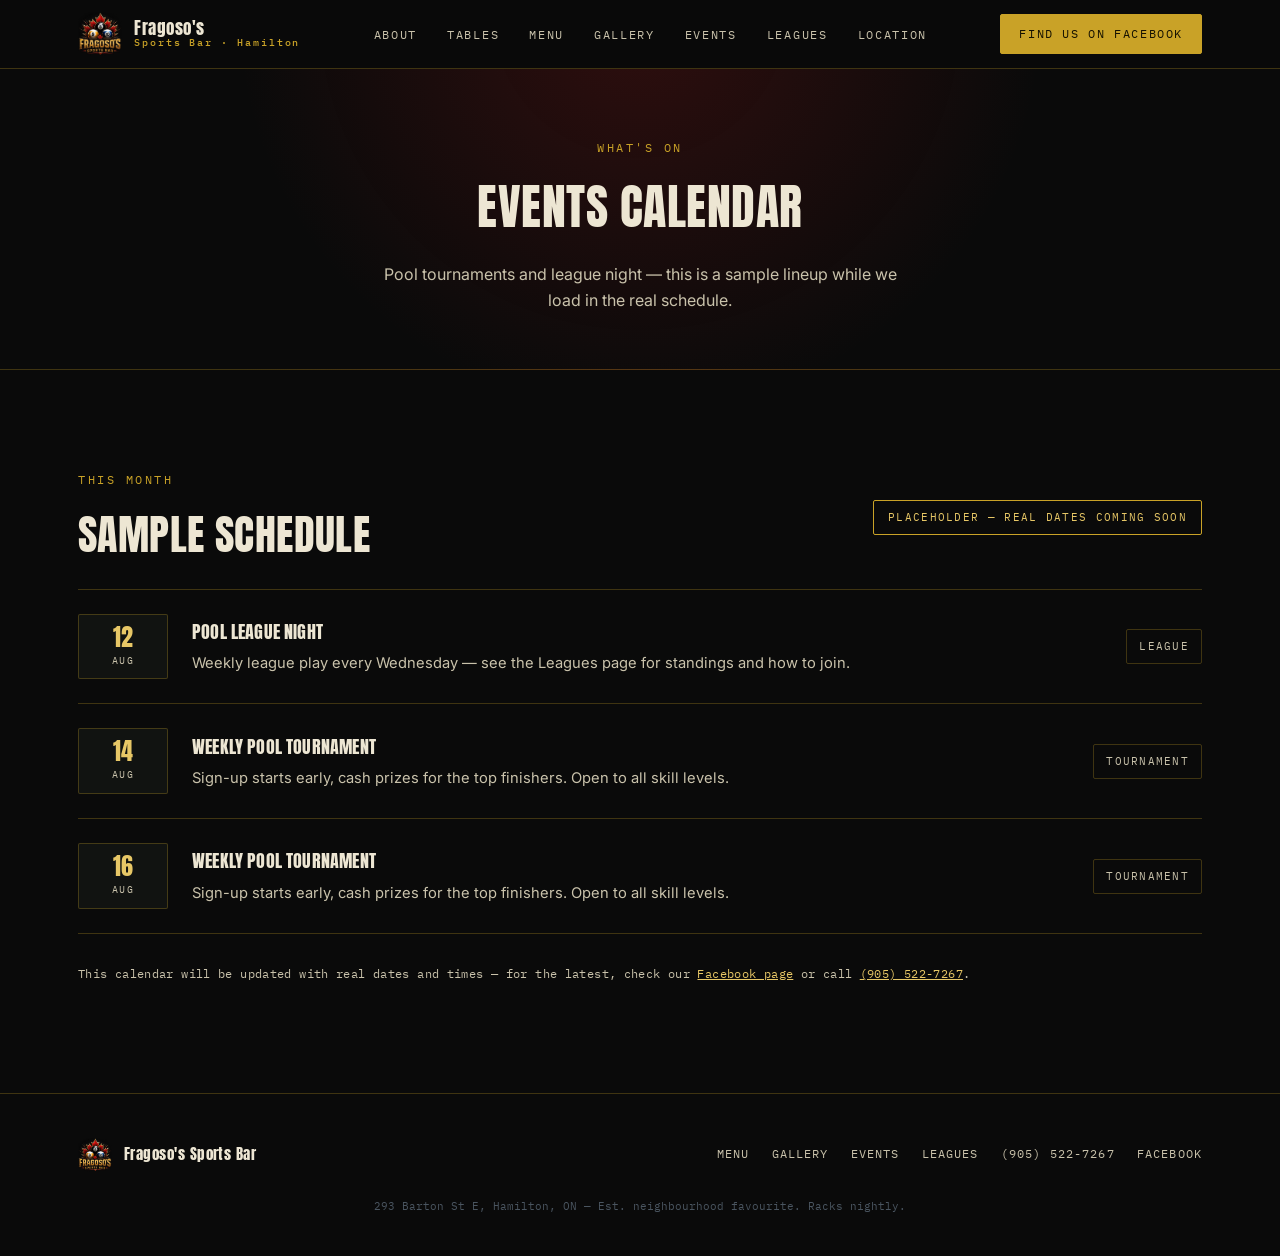
==== events.html @ a8e1513a "Add files via upload" ====
<!DOCTYPE html>
<html lang="en">
<head>
<meta charset="UTF-8">
<meta name="viewport" content="width=device-width, initial-scale=1.0">
<title>Events — Fragoso's Sports Bar</title>
<meta name="description" content="Pool tournaments, karaoke nights and game day at Fragoso's Sports Bar, Hamilton.">
<link rel="preconnect" href="https://fonts.googleapis.com">
<link rel="preconnect" href="https://fonts.gstatic.com" crossorigin>
<link href="https://fonts.googleapis.com/css2?family=Anton&family=IBM+Plex+Mono:wght@400;500;600&family=Inter:wght@400;500;600;700&display=swap" rel="stylesheet">
<link rel="stylesheet" href="styles.css">
</head>
<body>

<header>
  <nav class="nav" id="siteNav">
    <a href="index.html" class="nav-brand">
      <img src="assets/logo.png?v=2" alt="Fragoso's Sports Bar logo">
      <span class="word">Fragoso's<small>Sports Bar · Hamilton</small></span>
    </a>
    <ul class="nav-links">
      <li><a href="index.html#about">About</a></li>
      <li><a href="index.html#tables">Tables</a></li>
      <li><a href="menu.html">Menu</a></li>
      <li><a href="gallery.html">Gallery</a></li>
      <li><a href="events.html">Events</a></li>
      <li><a href="leagues.html">Leagues</a></li>
      <li><a href="index.html#location">Location</a></li>
    </ul>
    <a class="nav-cta" href="https://www.facebook.com/p/Fragosos-Sports-Bar-100063542917838/" target="_blank" rel="noopener">Find us on Facebook</a>
    <button class="nav-toggle" id="navToggle" aria-label="Toggle menu" aria-expanded="false">☰</button>
  </nav>
</header>

<main>

  <section class="page-hero">
    <span class="eyebrow">What's On</span>
    <h1>Events Calendar</h1>
    <p>Pool tournaments and league night — this is a sample lineup while we load in the real schedule.</p>
  </section>

  <section class="on-black">
    <div class="wrap">
      <div class="events-toolbar">
        <div class="section-head" style="margin-bottom:0;">
          <span class="eyebrow">This Month</span>
          <h2>Sample Schedule</h2>
        </div>
        <span class="badge-note">Placeholder — real dates coming soon</span>
      </div>

      <div class="rack-list" style="margin-top:20px;">
        <div class="event-row">
          <div class="event-date"><span class="d">12</span><span class="m">Aug</span></div>
          <div>
            <h3>Pool League Night</h3>
            <p>Weekly league play every Wednesday — see the Leagues page for standings and how to join.</p>
          </div>
          <span class="tag">League</span>
        </div>
        <div class="event-row">
          <div class="event-date"><span class="d">14</span><span class="m">Aug</span></div>
          <div>
            <h3>Weekly Pool Tournament</h3>
            <p>Sign-up starts early, cash prizes for the top finishers. Open to all skill levels.</p>
          </div>
          <span class="tag">Tournament</span>
        </div>
        <div class="event-row">
          <div class="event-date"><span class="d">16</span><span class="m">Aug</span></div>
          <div>
            <h3>Weekly Pool Tournament</h3>
            <p>Sign-up starts early, cash prizes for the top finishers. Open to all skill levels.</p>
          </div>
          <span class="tag">Tournament</span>
        </div>
      </div>

      <p class="menu-note" style="margin-top:30px;">This calendar will be updated with real dates and times — for the latest, check our <a href="https://www.facebook.com/p/Fragosos-Sports-Bar-100063542917838/" target="_blank" rel="noopener">Facebook page</a> or call <a href="tel:19055227267" style="color:var(--gold-bright);">(905) 522-7267</a>.</p>
    </div>
  </section>

</main>

<footer>
  <div class="wrap">
    <div class="footer-row">
      <div class="footer-brand">
        <img src="assets/logo.png?v=2" alt="Fragoso's Sports Bar logo">
        <span>Fragoso's Sports Bar</span>
      </div>
      <ul class="footer-links">
        <li><a href="menu.html">Menu</a></li>
        <li><a href="gallery.html">Gallery</a></li>
        <li><a href="events.html">Events</a></li>
        <li><a href="leagues.html">Leagues</a></li>
        <li><a href="tel:19055227267">(905) 522-7267</a></li>
        <li><a href="https://www.facebook.com/p/Fragosos-Sports-Bar-100063542917838/" target="_blank" rel="noopener">Facebook</a></li>
      </ul>
    </div>
    <p class="fine-print">293 Barton St E, Hamilton, ON — Est. neighbourhood favourite. Racks nightly.</p>
  </div>
</footer>

<script>
  const navToggle = document.getElementById('navToggle');
  const nav = document.getElementById('siteNav');
  navToggle.addEventListener('click', () => {
    const isOpen = nav.classList.toggle('open');
    navToggle.setAttribute('aria-expanded', isOpen);
  });
  document.querySelectorAll('.nav-links a').forEach(link => {
    link.addEventListener('click', () => {
      nav.classList.remove('open');
      navToggle.setAttribute('aria-expanded', false);
    });
  });
</script>

</body>
</html>
---- styles.css ----
/* Fragoso's Sports Bar — styles.css — v9 */
  :root{
    --black:#0a0a0a;
    --black-2:#111311;
    --felt:#0d3a2c;
    --felt-2:#0a2e22;
    --gold:#c9a227;
    --gold-bright:#e7c766;
    --maple:#a61c1c;
    --maple-2:#7d1414;
    --cream:#ede6d3;
    --cream-dim:#c9c2ab;
    --steel:#4a5560;
    --line: rgba(201,162,39,0.28);
    --radius: 2px;
  }
  *{box-sizing:border-box;}
  html{scroll-behavior:smooth;}
  body{
    margin:0;
    background:var(--black);
    color:var(--cream);
    font-family:'Inter',sans-serif;
    line-height:1.6;
    -webkit-font-smoothing:antialiased;
  }
  h1,h2,h3{
    font-family:'Anton',sans-serif;
    font-weight:400;
    letter-spacing:0.01em;
    margin:0;
    text-transform:uppercase;
  }
  .eyebrow{
    font-family:'IBM Plex Mono',monospace;
    text-transform:uppercase;
    letter-spacing:0.22em;
    font-size:0.72rem;
    color:var(--gold);
  }
  a{color:inherit;}
  img{max-width:100%;display:block;}
  .wrap{max-width:1180px;margin:0 auto;padding:0 28px;}
  @media (prefers-reduced-motion: reduce){
    *{animation-duration:0.001ms !important; animation-iteration-count:1 !important; transition-duration:0.001ms !important; scroll-behavior:auto !important;}
  }

  /* ---------- Ball badge (real 8-ball colour set, glossy render) ---------- */
  .ball{
    --c: var(--gold);
    width:46px;height:46px;border-radius:50%;
    display:flex;align-items:center;justify-content:center;
    font-family:'IBM Plex Mono',monospace;font-weight:600;font-size:1rem;
    color:#111;
    background:
      radial-gradient(circle at 30% 24%, rgba(255,255,255,0.95) 0%, rgba(255,255,255,0.55) 6%, rgba(255,255,255,0) 26%),
      radial-gradient(circle at 68% 76%, rgba(0,0,0,0.55), transparent 55%),
      radial-gradient(circle at 50% 50%, var(--c) 60%, color-mix(in srgb, var(--c) 70%, black) 100%);
    box-shadow:
      inset 0 -10px 16px rgba(0,0,0,0.45),
      inset 0 6px 10px rgba(255,255,255,0.12),
      0 6px 4px -2px rgba(0,0,0,0.45),
      0 14px 22px -8px rgba(0,0,0,0.6);
    flex-shrink:0;
    position:relative;
  }
  .ball::before{
    content:'';
    position:absolute; inset:0; border-radius:50%;
    background: radial-gradient(circle at 26% 20%, rgba(255,255,255,0.9), transparent 10%);
    filter: blur(0.4px);
  }
  .ball::after{
    content:'';
    position:absolute; width:19px;height:19px;border-radius:50%;
    background:radial-gradient(circle at 35% 30%, #ffffff, #f2ead2 55%, #d9d0b4 100%);
    top:50%; left:50%; transform:translate(-50%,-50%);
    box-shadow: inset 0 1px 2px rgba(0,0,0,0.3), 0 1px 1px rgba(255,255,255,0.4);
  }
  .ball span{position:relative; z-index:2; text-shadow:0 1px 0 rgba(255,255,255,0.15);}
  .ball.b1{--c:#e6b800;} .ball.b2{--c:#2266c2;} .ball.b3{--c:#c22a24;}
  .ball.b4{--c:#6a2f96;} .ball.b5{--c:#d96a1c;} .ball.b6{--c:#1f7a41;}
  .ball.b7{--c:#7a1f2b;}
  .ball.b8{--c:#161616; color:#f2ead2;}

  /* ---------- Ball on felt (used on gallery/events/leagues heroes) ---------- */
  .ball-lg{width:84px; height:84px; font-size:1.7rem;}
  .felt-strip{
    display:flex; gap:18px; align-items:center; justify-content:center;
    padding:22px; background:
      radial-gradient(circle at 50% -40%, rgba(0,0,0,0.35), transparent 60%),
      var(--felt-2);
    border-radius:var(--radius); border:1px solid var(--line);
  }

  /* ---------- Header ---------- */
  header{
    position:sticky; top:0; z-index:50;
    background:rgba(10,10,10,0.92);
    backdrop-filter:blur(6px);
    border-bottom:1px solid var(--line);
  }
  .nav{
    display:flex; align-items:center; justify-content:space-between;
    padding:12px 28px;
    max-width:1180px; margin:0 auto;
  }
  .nav-brand{display:flex; align-items:center; gap:12px; text-decoration:none;}
  .nav-brand img{height:44px; width:auto;}
  .nav-brand .word{
    font-family:'Anton',sans-serif; font-size:1.05rem; letter-spacing:0.03em; color:var(--cream);
    line-height:1.1;
  }
  .nav-brand .word small{
    display:block; font-family:'IBM Plex Mono',monospace; font-size:0.6rem; letter-spacing:0.2em; color:var(--gold); font-weight:500;
  }
  .nav-links{display:flex; gap:30px; list-style:none; margin:0; padding:0;}
  .nav-links a{
    font-family:'IBM Plex Mono',monospace; font-size:0.75rem; text-transform:uppercase; letter-spacing:0.14em;
    text-decoration:none; color:var(--cream-dim); border-bottom:1px solid transparent; padding-bottom:4px;
    transition:color 0.2s, border-color 0.2s;
  }
  .nav-links a:hover, .nav-links a:focus-visible{color:var(--gold-bright); border-color:var(--gold);}
  .nav-cta{
    font-family:'IBM Plex Mono',monospace; font-size:0.72rem; text-transform:uppercase; letter-spacing:0.14em;
    background:var(--gold); color:#161200; padding:10px 18px; text-decoration:none; border-radius:var(--radius);
    border:1px solid var(--gold); transition:background 0.2s, color 0.2s;
    white-space:nowrap;
  }
  .nav-cta:hover, .nav-cta:focus-visible{background:transparent; color:var(--gold-bright);}
  .nav-toggle{display:none; background:none; border:1px solid var(--line); color:var(--cream); width:42px; height:42px; border-radius:var(--radius); font-size:1.1rem; cursor:pointer;}

  /* ---------- Hero + About shared background photo ---------- */
  .hero-about-wrap{
    position:relative;
    z-index:0;
    overflow:hidden;
  }
  .hero{
    position:relative;
    padding:96px 28px 110px;
    text-align:center;
    background:transparent;
  }
  #about{
    position:relative;
    background:transparent;
  }
  .hero-photo{
    position:absolute; inset:0; z-index:-1;
    overflow:hidden;
  }
  .hero-photo img{
    width:100%; height:100%;
    object-fit:cover;
    object-position:center 30%;
    filter:saturate(0.9) contrast(1.05);
    display:block;
  }
  .hero-photo::after{
    content:'';
    position:absolute; inset:0;
    background:
      linear-gradient(180deg, rgba(10,10,10,0.5) 0%, rgba(10,10,10,0.68) 30%, rgba(10,10,10,0.92) 62%, var(--black) 88%),
      radial-gradient(circle at 50% 8%, rgba(166,28,28,0.2), transparent 45%);
  }
  .hero-inner{position:relative; z-index:1; max-width:760px; margin:0 auto;}
  .hero-logo{width:min(300px, 62vw); margin:0 auto 18px;}
  .hero h1{
    font-size:clamp(2.1rem, 5.4vw, 3.6rem);
    color:var(--cream);
    line-height:1.05;
  }
  .hero h1 em{
    font-style:normal; color:var(--gold);
    text-shadow:0 0 22px rgba(201,162,39,0.35);
  }
  .hero p.lede{
    margin:20px auto 0; max-width:520px;
    color:var(--cream-dim); font-size:1.05rem;
  }
  .hero-ctas{display:flex; gap:16px; justify-content:center; margin-top:34px; flex-wrap:wrap;}
  .btn{
    font-family:'IBM Plex Mono',monospace; text-transform:uppercase; letter-spacing:0.12em; font-size:0.78rem;
    padding:15px 26px; text-decoration:none; border-radius:var(--radius); display:inline-flex; align-items:center; gap:10px;
    transition:transform 0.15s ease, background 0.2s, color 0.2s, border-color .2s;
    border:1px solid transparent;
  }
  .btn:hover{transform:translateY(-2px);}
  .btn-primary{background:var(--maple); color:var(--cream); border-color:var(--maple);}
  .btn-primary:hover{background:var(--maple-2);}
  .btn-outline{border-color:var(--gold); color:var(--gold-bright);}
  .btn-outline:hover{background:var(--gold); color:#161200;}
  .hero-strip{
    position:relative; z-index:1; margin-top:56px; padding-top:26px; border-top:1px solid var(--line);
    display:flex; justify-content:center; gap:44px; flex-wrap:wrap;
  }
  .stat{text-align:center;}
  .stat b{display:block; font-family:'Anton',sans-serif; font-size:1.7rem; color:var(--gold-bright);}
  .stat span{font-family:'IBM Plex Mono',monospace; font-size:0.68rem; letter-spacing:0.14em; text-transform:uppercase; color:var(--cream-dim);}

  /* ---------- Section shell ---------- */
  section{padding:96px 0;}
  .section-head{max-width:640px; margin-bottom:52px;}
  .section-head h2{font-size:clamp(1.8rem,3.6vw,2.6rem); margin-top:10px;}
  .section-head p{color:var(--cream-dim); margin-top:14px; font-size:1.02rem;}
  .on-felt{background:var(--felt); background-image:radial-gradient(circle at 85% 20%, rgba(0,0,0,0.25), transparent 55%);}
  .on-black{background:var(--black);}
  .divider{height:1px; background:var(--line); border:none;}

  /* ---------- About ---------- */
  .about-copy p{color:var(--cream-dim); margin:0 0 16px;}
  .about-copy p:last-child{margin-bottom:0;}

  /* ---------- Menu ---------- */
  .menu-grid{display:grid; grid-template-columns:repeat(3,1fr); gap:2px; background:var(--line); border:1px solid var(--line);}
  .menu-card{background:var(--black-2); padding:34px 28px; text-align:center;}
  .menu-card .ball{margin:0 auto 18px;}
  .menu-card h3{font-size:1.2rem; color:var(--cream); margin-bottom:10px;}
  .menu-card p{color:var(--cream-dim); font-size:0.92rem; margin:0;}
  .menu-note{margin-top:30px; font-family:'IBM Plex Mono',monospace; font-size:0.78rem; color:var(--cream-dim); letter-spacing:0.03em;}
  .menu-note a{color:var(--gold-bright); text-decoration:underline;}

  /* ---------- Events / rack list ---------- */
  .rack-list{border-top:1px solid var(--line);}
  .rack-row{
    display:grid; grid-template-columns:1fr auto; gap:22px; align-items:center;
    padding:26px 0; border-bottom:1px solid var(--line);
  }
  .rack-row h3{font-size:1.15rem; color:var(--cream); margin-bottom:6px;}
  .rack-row p{margin:0; color:var(--cream-dim); font-size:0.94rem;}
  .rack-row .tag{
    font-family:'IBM Plex Mono',monospace; font-size:0.68rem; letter-spacing:0.14em; text-transform:uppercase;
    color:var(--gold-bright); border:1px solid var(--gold); padding:8px 12px; border-radius:var(--radius); white-space:nowrap; text-align:center;
  }

  /* ---------- Location ---------- */
  .loc-grid{display:grid; grid-template-columns:0.85fr 1.15fr; gap:0; border:1px solid var(--line);}
  .tab{
    background:var(--black-2); padding:44px 40px;
    font-family:'IBM Plex Mono',monospace;
  }
  .tab .eyebrow{margin-bottom:18px; display:block;}
  .tab-row{display:flex; justify-content:space-between; gap:20px; padding:14px 0; border-bottom:1px dashed var(--line); font-size:0.88rem;}
  .tab-row:last-of-type{border-bottom:none;}
  .tab-row .k{color:var(--cream-dim); letter-spacing:0.05em;}
  .tab-row .v{color:var(--cream); text-align:right;}
  .tab-row .v a{color:var(--gold-bright); text-decoration:none; border-bottom:1px solid var(--gold);}
  .map-frame{min-height:340px; filter:grayscale(0.35) contrast(1.05);}
  .map-frame iframe{width:100%; height:100%; min-height:340px; border:0; display:block;}

  /* ---------- Footer ---------- */
  footer{
    background:var(--black); border-top:1px solid var(--line); padding:44px 0 30px;
  }
  .footer-row{display:flex; justify-content:space-between; align-items:center; flex-wrap:wrap; gap:20px;}
  .footer-brand{display:flex; align-items:center; gap:12px;}
  .footer-brand img{height:34px;}
  .footer-brand span{font-family:'Anton',sans-serif; font-size:0.95rem; letter-spacing:0.03em;}
  .footer-links{display:flex; gap:22px; list-style:none; margin:0; padding:0; font-family:'IBM Plex Mono',monospace; font-size:0.72rem; letter-spacing:0.1em; text-transform:uppercase;}
  .footer-links a{text-decoration:none; color:var(--cream-dim);}
  .footer-links a:hover{color:var(--gold-bright);}
  .fine-print{margin-top:26px; font-family:'IBM Plex Mono',monospace; font-size:0.68rem; color:var(--steel); text-align:center;}

  /* ---------- Responsive ---------- */
  @media (max-width: 900px){
    .menu-grid{grid-template-columns:1fr 1fr;}
    .loc-grid{grid-template-columns:1fr;}
  }
  @media (max-width: 720px){
    .nav-links, .nav-cta{display:none;}
    .nav-toggle{display:block;}
    .nav.open .nav-links{
      display:flex; position:absolute; top:100%; left:0; right:0; flex-direction:column; gap:0;
      background:var(--black-2); border-bottom:1px solid var(--line); padding:10px 28px 20px;
    }
    .nav.open .nav-links a{padding:12px 0; border-bottom:1px solid var(--line);}
    .nav.open .nav-cta{display:inline-flex; margin:16px 28px 0;}
    .menu-grid{grid-template-columns:1fr;}
    .rack-row{grid-template-columns:1fr; row-gap:10px;}
    .rack-row .tag{justify-self:start;}
    .hero-strip{gap:28px;}
  }

  /* ---------- Sub-page header (Gallery / Events / Leagues) ---------- */
  .page-hero{
    padding:70px 28px 56px;
    text-align:center;
    background:
      radial-gradient(circle at 50% -20%, rgba(166,28,28,0.24), transparent 55%),
      var(--black);
    border-bottom:1px solid var(--line);
  }
  .page-hero .eyebrow{display:block; margin-bottom:12px;}
  .page-hero h1{font-size:clamp(1.9rem,4.6vw,3rem); color:var(--cream);}
  .page-hero p{max-width:520px; margin:16px auto 0; color:var(--cream-dim);}

  /* ---------- Photo placeholder tiles ---------- */
  .photo-slot{
    position:relative; aspect-ratio:4/3; border-radius:var(--radius);
    border:1px dashed var(--line);
    background:
      repeating-linear-gradient(135deg, rgba(201,162,39,0.05) 0 10px, transparent 10px 20px),
      var(--black-2);
    display:flex; flex-direction:column; align-items:center; justify-content:center; gap:10px;
    color:var(--steel);
    overflow:hidden;
  }
  .photo-slot svg{width:34px; height:34px; opacity:0.6;}
  .photo-slot span{
    font-family:'IBM Plex Mono',monospace; font-size:0.66rem; letter-spacing:0.12em; text-transform:uppercase;
    color:var(--cream-dim);
  }
  .photo-slot.wide{aspect-ratio:16/9;}
  .photo-slot.tall{aspect-ratio:3/4;}

  /* ---------- Gallery grid ---------- */
  .gallery-grid{
    display:grid; grid-template-columns:repeat(3,1fr); gap:14px;
  }
  .gallery-grid .photo-slot:nth-child(3n+1){grid-row:span 2;}
  @media (max-width:760px){
    .gallery-grid{grid-template-columns:repeat(2,1fr);}
    .gallery-grid .photo-slot:nth-child(3n+1){grid-row:auto;}
  }

  /* ---------- Events calendar (basic list, placeholder data) ---------- */
  .events-toolbar{
    display:flex; justify-content:space-between; align-items:center; flex-wrap:wrap; gap:16px;
    margin-bottom:8px;
  }
  .badge-note{
    font-family:'IBM Plex Mono',monospace; font-size:0.68rem; letter-spacing:0.12em; text-transform:uppercase;
    color:var(--gold-bright); border:1px solid var(--gold); padding:8px 14px; border-radius:var(--radius);
  }
  .event-row{
    display:grid; grid-template-columns:90px 1fr auto; gap:24px; align-items:center;
    padding:24px 0; border-bottom:1px solid var(--line);
  }
  .event-date{
    font-family:'IBM Plex Mono',monospace; text-align:center; border:1px solid var(--line); border-radius:var(--radius);
    padding:10px 6px; background:var(--black-2);
  }
  .event-date .d{display:block; font-family:'Anton',sans-serif; font-size:1.5rem; color:var(--gold-bright); line-height:1;}
  .event-date .m{display:block; font-size:0.62rem; letter-spacing:0.14em; text-transform:uppercase; color:var(--cream-dim); margin-top:4px;}
  .event-row h3{font-size:1.1rem; margin-bottom:6px;}
  .event-row p{margin:0; color:var(--cream-dim); font-size:0.92rem;}
  .event-row .tag{
    font-family:'IBM Plex Mono',monospace; font-size:0.66rem; letter-spacing:0.12em; text-transform:uppercase;
    color:var(--cream-dim); border:1px solid var(--line); padding:8px 12px; border-radius:var(--radius); white-space:nowrap;
  }

  /* ---------- Leagues page ---------- */
  .league-grid{display:grid; grid-template-columns:repeat(2,1fr); gap:2px; background:var(--line); border:1px solid var(--line);}
  .league-card{background:var(--black-2); padding:36px 32px;}
  .league-card .ball{margin-bottom:16px;}
  .league-card h3{font-size:1.3rem; margin-bottom:10px;}
  .league-card p{color:var(--cream-dim); font-size:0.94rem; margin:0 0 18px;}
  .league-meta{list-style:none; margin:0; padding:0; font-family:'IBM Plex Mono',monospace; font-size:0.8rem;}
  .league-meta li{display:flex; justify-content:space-between; padding:9px 0; border-top:1px dashed var(--line); color:var(--cream-dim);}
  .league-meta li span:last-child{color:var(--cream);}
  .league-cta{
    margin-top:44px; padding:36px; border:1px solid var(--line); border-radius:var(--radius);
    background:var(--felt-2); text-align:center;
  }
  .league-cta h3{font-size:1.3rem; margin-bottom:10px;}
  .league-cta p{color:var(--cream-dim); margin:0 0 22px;}

  @media (max-width:760px){
    .league-grid{grid-template-columns:1fr;}
    .event-row{grid-template-columns:60px 1fr; row-gap:8px;}
    .event-row .tag{grid-column:1/-1; justify-self:start;}
  }

  /* ---------- Predator ARC promo banner ---------- */
  .promo-banner{
    margin:0 0 40px;
    border-radius:var(--radius);
    overflow:hidden;
    border:1px solid var(--line);
    box-shadow:0 20px 40px -20px rgba(0,0,0,0.7);
  }
  .promo-banner img{
    width:100%;
    height:auto;
    display:block;
  }

  /* ---------- Table product photos (Predator ARC) ---------- */
  .table-photo{
    width:100%;
    border-radius:var(--radius);
    overflow:hidden;
    margin-bottom:20px;
    background:#fff;
    border:1px solid var(--line);
  }
  .table-photo img{
    width:100%;
    aspect-ratio:4/3;
    object-fit:cover;
    display:block;
  }
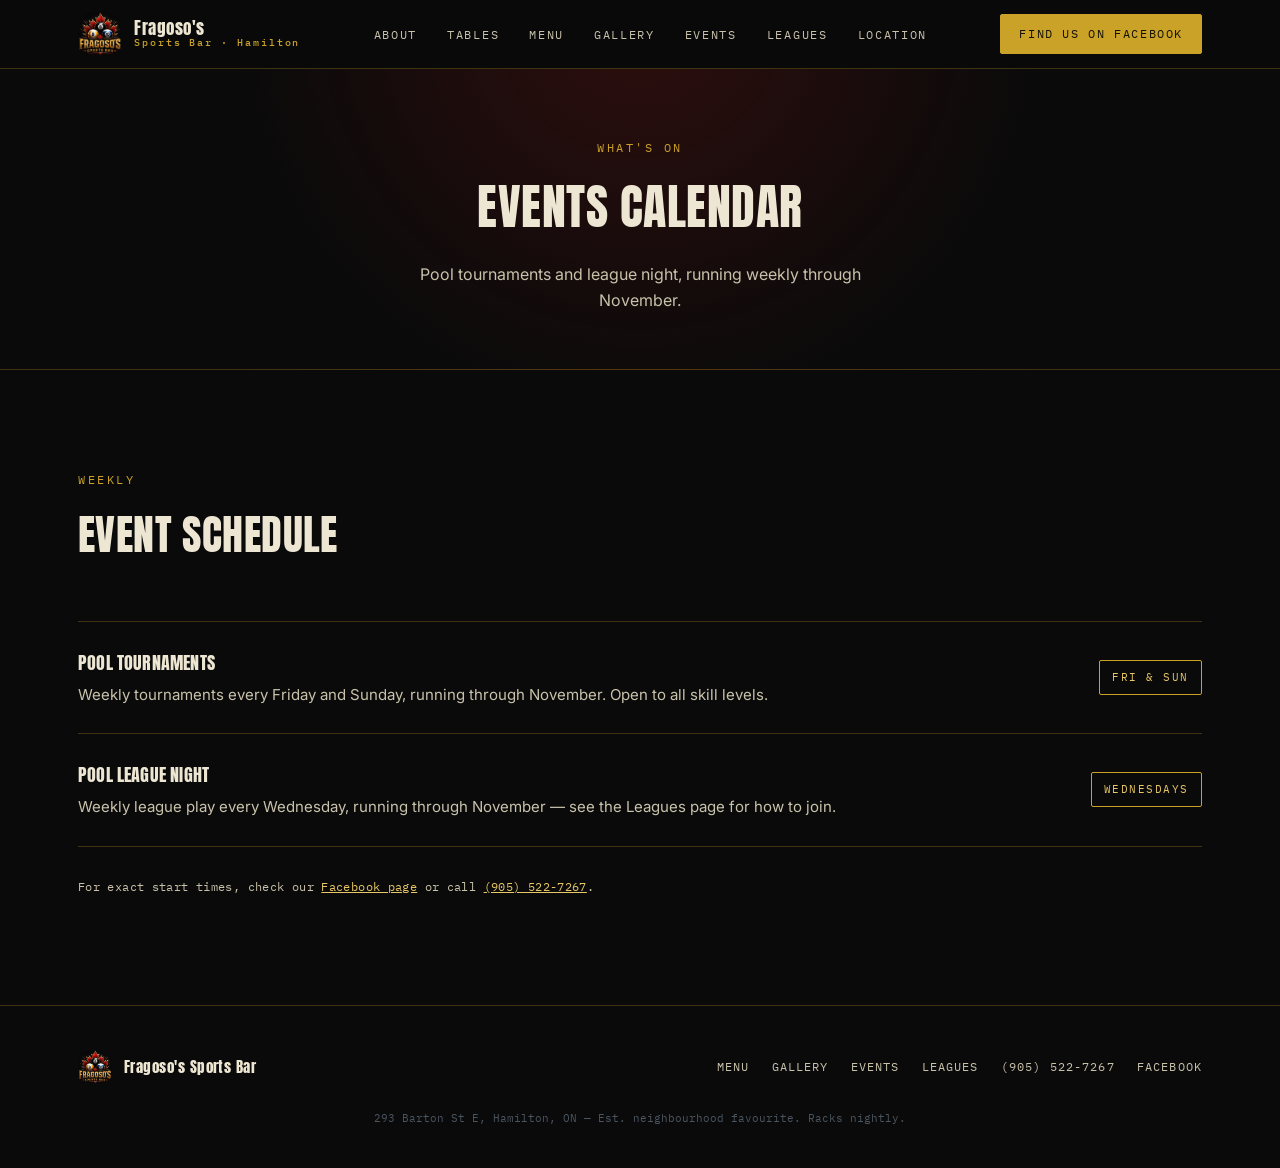
==== commit 19a630fb: "Add files via upload" ====
--- a/events.html
+++ b/events.html
@@ -37,47 +37,34 @@
   <section class="page-hero">
     <span class="eyebrow">What's On</span>
     <h1>Events Calendar</h1>
-    <p>Pool tournaments and league night — this is a sample lineup while we load in the real schedule.</p>
+    <p>Pool tournaments and league night, running weekly through November.</p>
   </section>
 
   <section class="on-black">
     <div class="wrap">
-      <div class="events-toolbar">
-        <div class="section-head" style="margin-bottom:0;">
-          <span class="eyebrow">This Month</span>
-          <h2>Sample Schedule</h2>
-        </div>
-        <span class="badge-note">Placeholder — real dates coming soon</span>
+      <div class="section-head">
+        <span class="eyebrow">Weekly</span>
+        <h2>Event Schedule</h2>
       </div>
 
       <div class="rack-list" style="margin-top:20px;">
-        <div class="event-row">
-          <div class="event-date"><span class="d">12</span><span class="m">Aug</span></div>
+        <div class="rack-row">
+          <div>
+            <h3>Pool Tournaments</h3>
+            <p>Weekly tournaments every Friday and Sunday, running through November. Open to all skill levels.</p>
+          </div>
+          <span class="tag">Fri &amp; Sun</span>
+        </div>
+        <div class="rack-row">
           <div>
             <h3>Pool League Night</h3>
-            <p>Weekly league play every Wednesday — see the Leagues page for standings and how to join.</p>
+            <p>Weekly league play every Wednesday, running through November — see the Leagues page for how to join.</p>
           </div>
-          <span class="tag">League</span>
-        </div>
-        <div class="event-row">
-          <div class="event-date"><span class="d">14</span><span class="m">Aug</span></div>
-          <div>
-            <h3>Weekly Pool Tournament</h3>
-            <p>Sign-up starts early, cash prizes for the top finishers. Open to all skill levels.</p>
-          </div>
-          <span class="tag">Tournament</span>
-        </div>
-        <div class="event-row">
-          <div class="event-date"><span class="d">16</span><span class="m">Aug</span></div>
-          <div>
-            <h3>Weekly Pool Tournament</h3>
-            <p>Sign-up starts early, cash prizes for the top finishers. Open to all skill levels.</p>
-          </div>
-          <span class="tag">Tournament</span>
+          <span class="tag">Wednesdays</span>
         </div>
       </div>
 
-      <p class="menu-note" style="margin-top:30px;">This calendar will be updated with real dates and times — for the latest, check our <a href="https://www.facebook.com/p/Fragosos-Sports-Bar-100063542917838/" target="_blank" rel="noopener">Facebook page</a> or call <a href="tel:19055227267" style="color:var(--gold-bright);">(905) 522-7267</a>.</p>
+      <p class="menu-note" style="margin-top:30px;">For exact start times, check our <a href="https://www.facebook.com/p/Fragosos-Sports-Bar-100063542917838/" target="_blank" rel="noopener">Facebook page</a> or call <a href="tel:19055227267" style="color:var(--gold-bright);">(905) 522-7267</a>.</p>
     </div>
   </section>
 
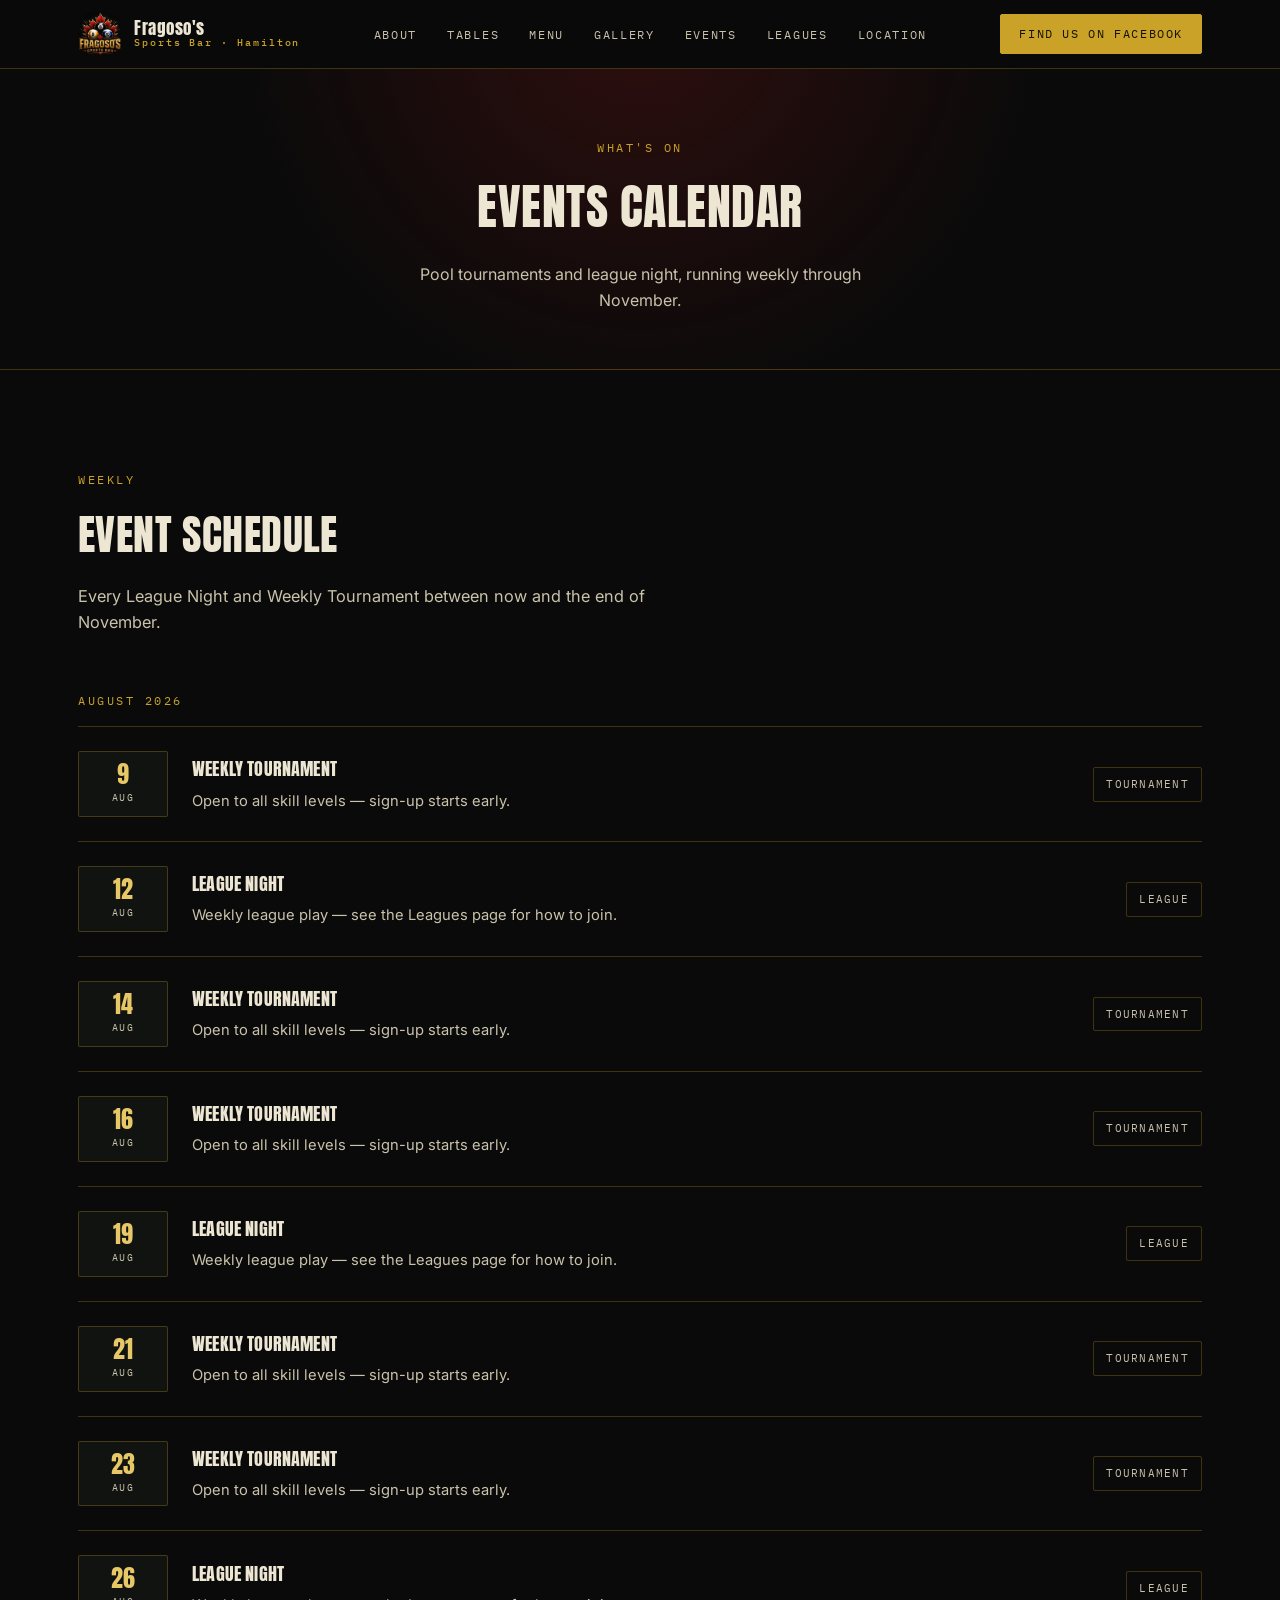
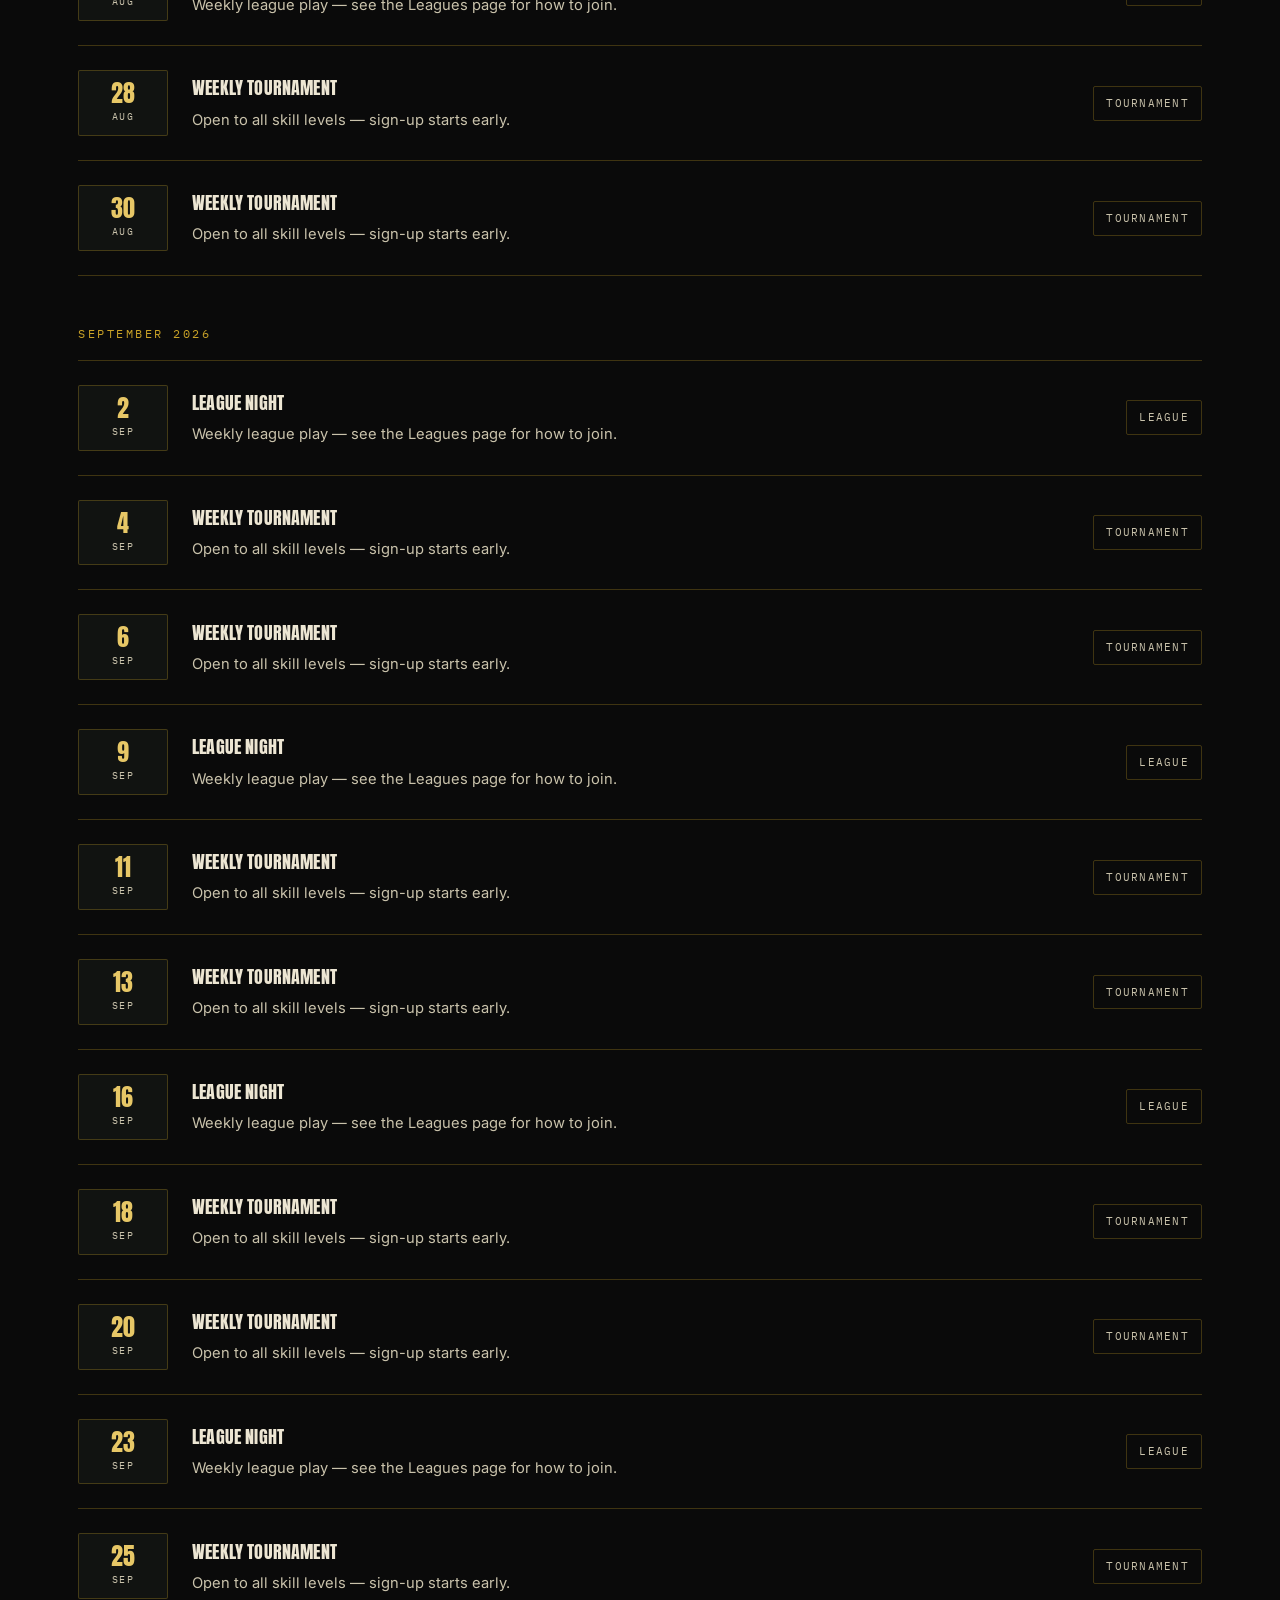
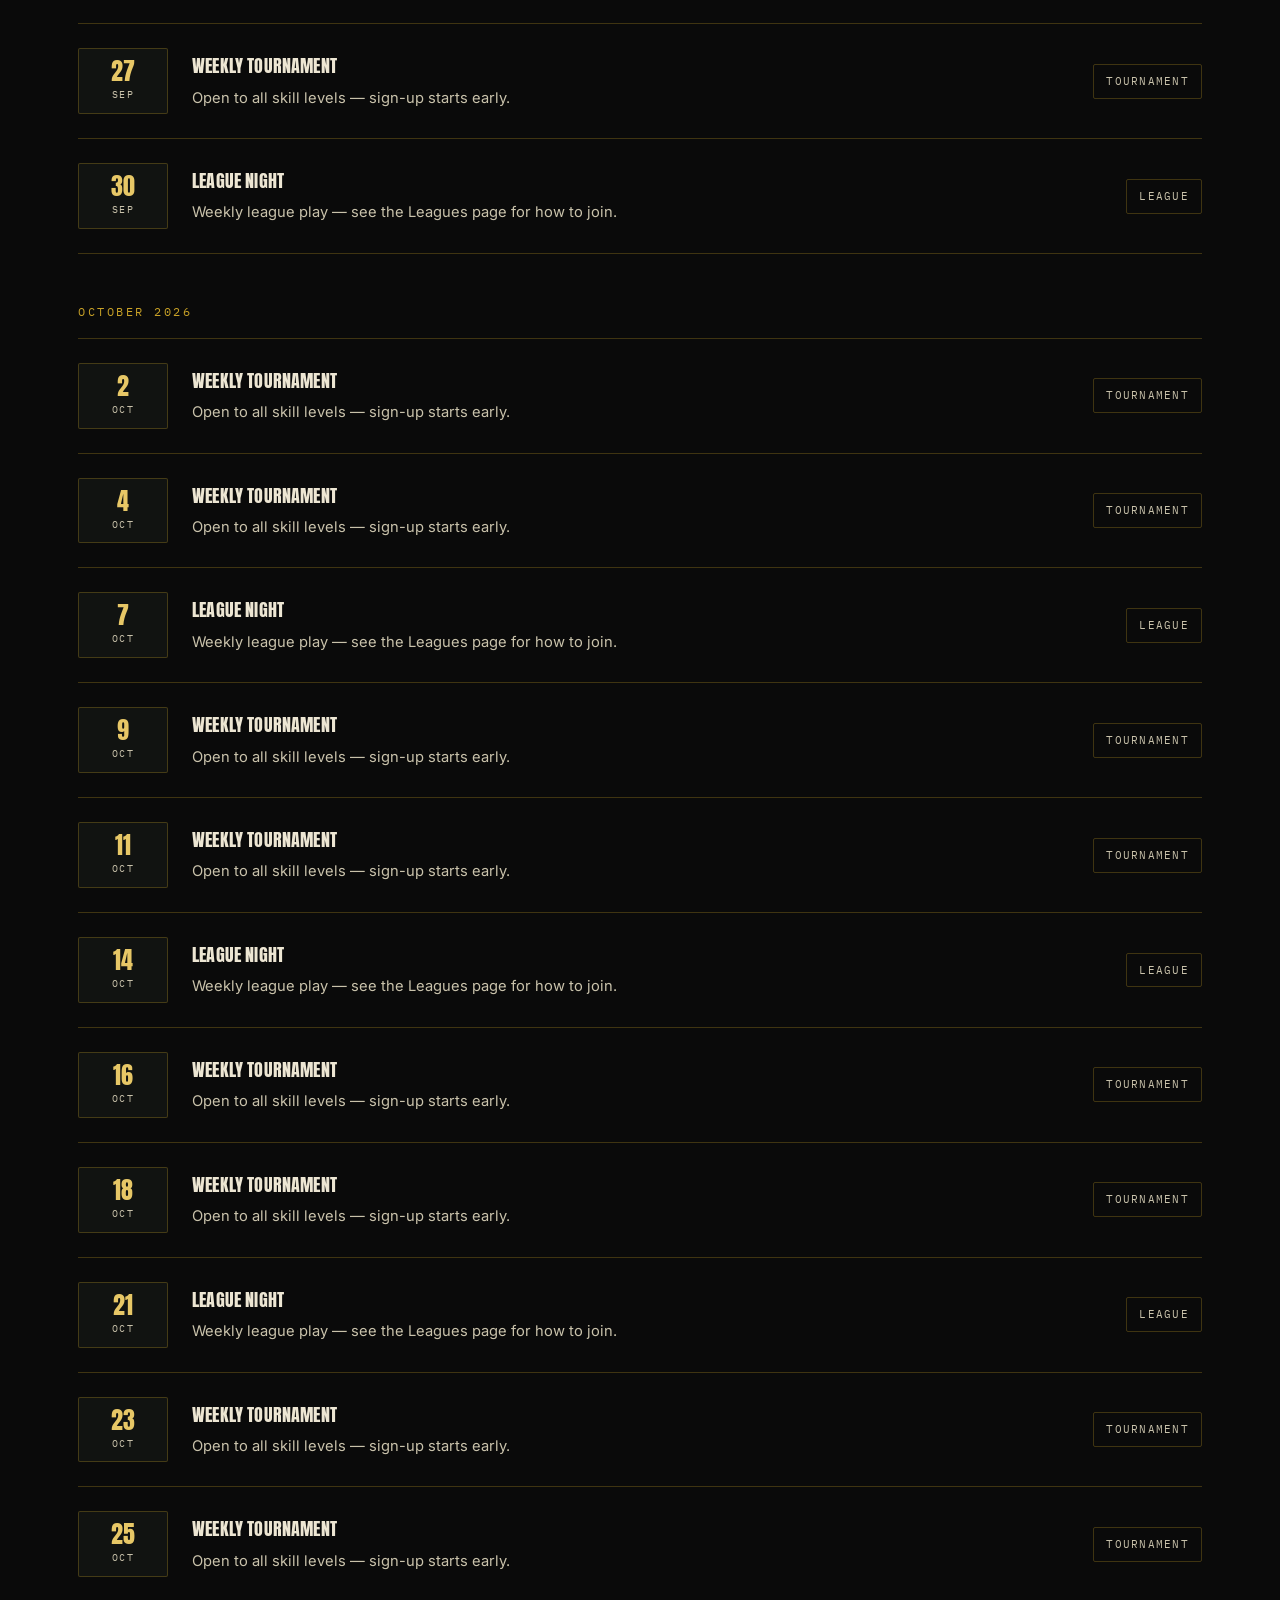
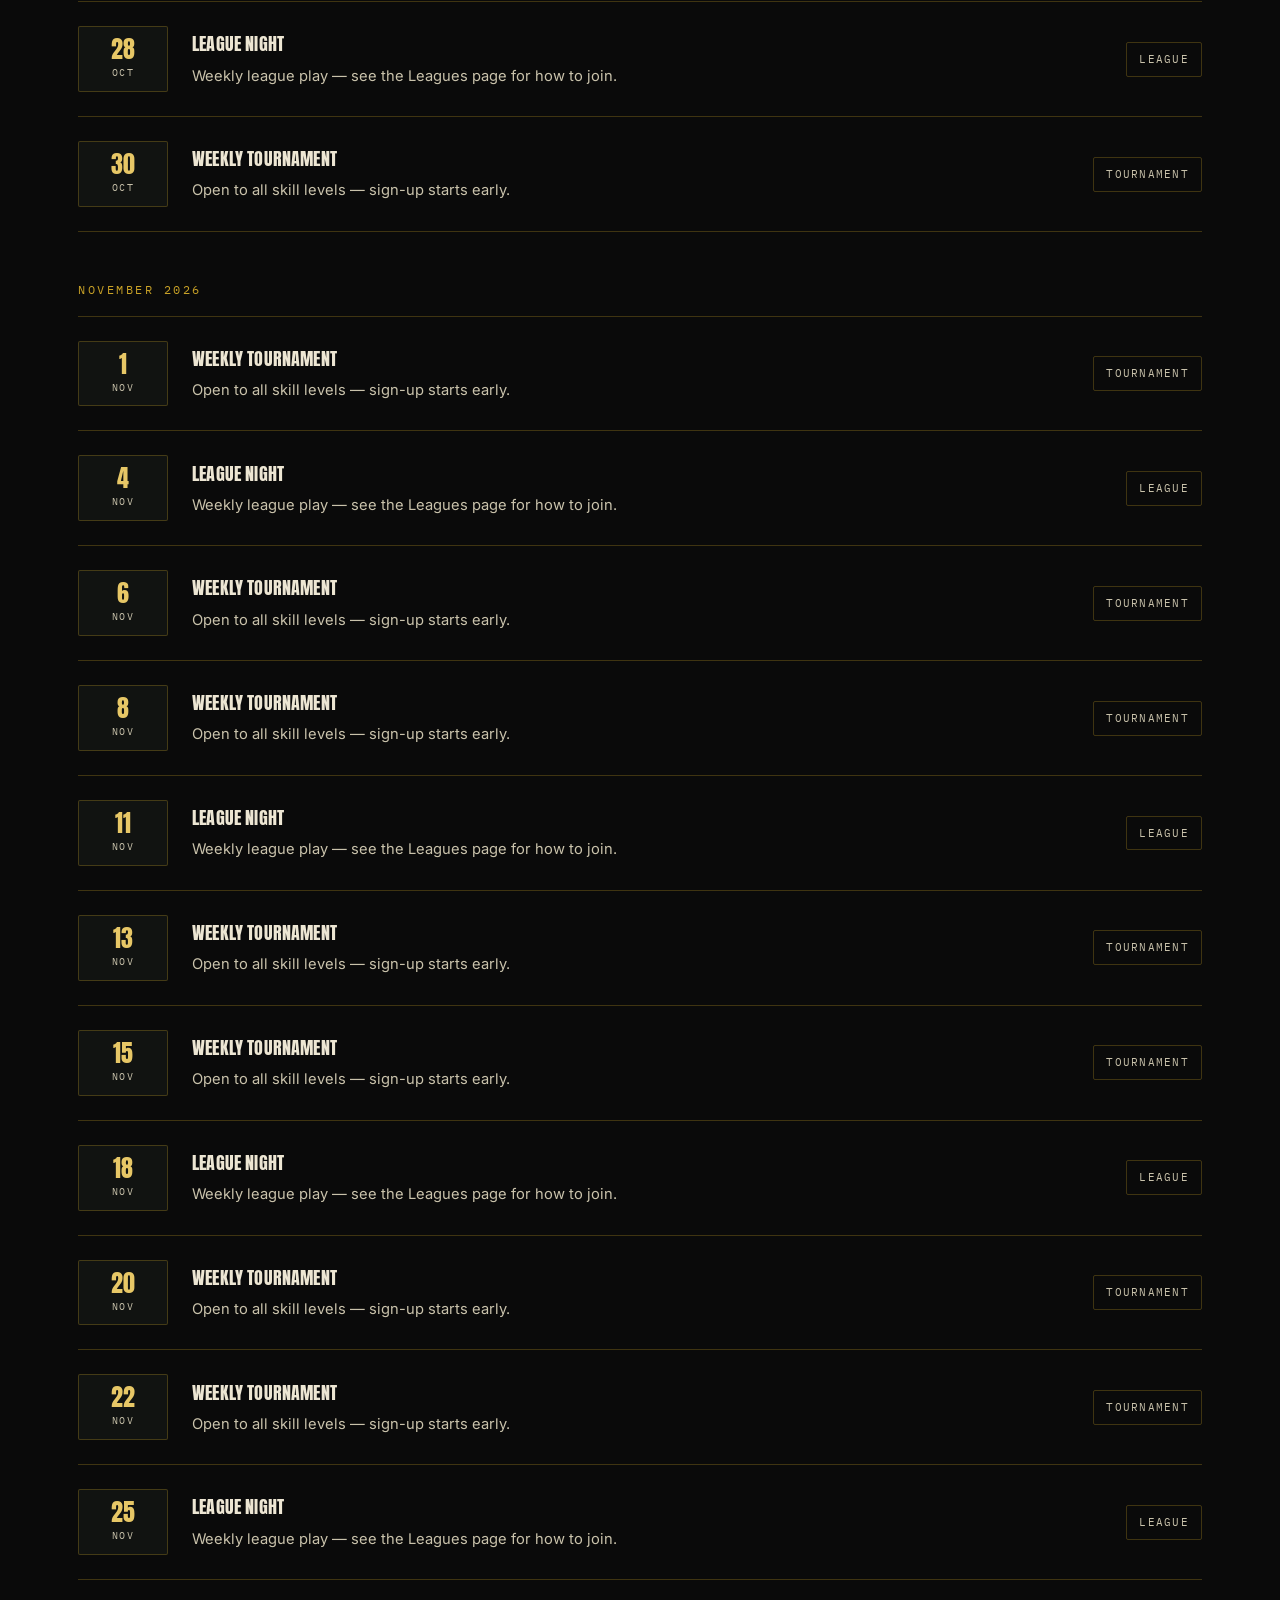
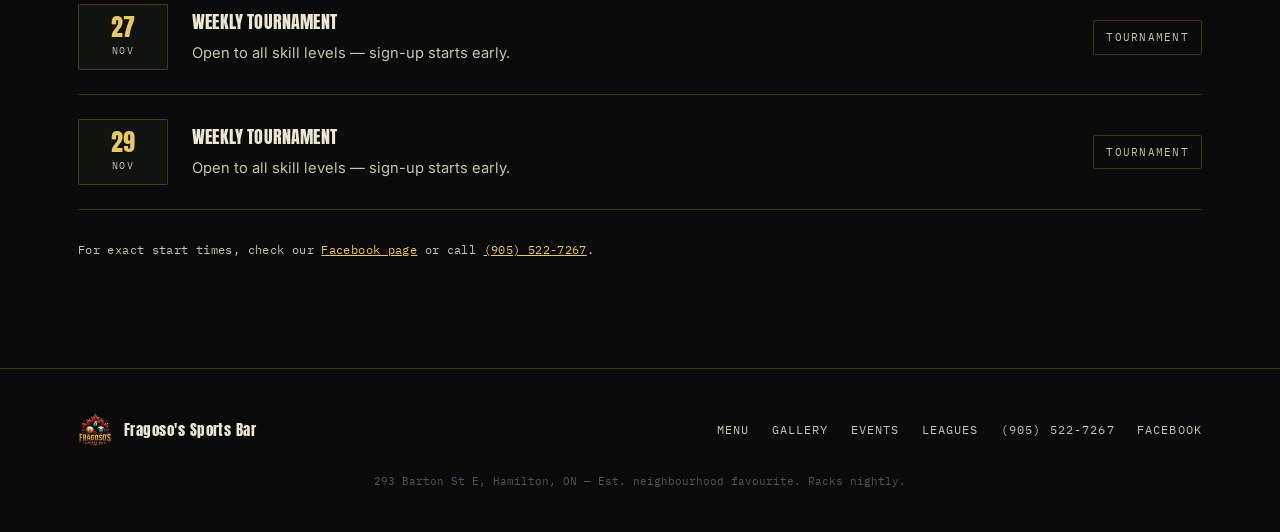
==== commit ece5beb4: "Add files via upload" ====
--- a/events.html
+++ b/events.html
@@ -45,24 +45,424 @@
       <div class="section-head">
         <span class="eyebrow">Weekly</span>
         <h2>Event Schedule</h2>
-      </div>
-
-      <div class="rack-list" style="margin-top:20px;">
-        <div class="rack-row">
-          <div>
-            <h3>Pool Tournaments</h3>
-            <p>Weekly tournaments every Friday and Sunday, running through November. Open to all skill levels.</p>
-          </div>
-          <span class="tag">Fri &amp; Sun</span>
-        </div>
-        <div class="rack-row">
-          <div>
-            <h3>Pool League Night</h3>
-            <p>Weekly league play every Wednesday, running through November — see the Leagues page for how to join.</p>
-          </div>
-          <span class="tag">Wednesdays</span>
-        </div>
-      </div>
+        <p>Every League Night and Weekly Tournament between now and the end of November.</p>
+      </div>
+      <div class="section-head" style="margin-top:44px; margin-bottom:14px;">
+        <span class="eyebrow">August 2026</span>
+      </div>
+      <div class="rack-list">
+        <div class="event-row">
+          <div class="event-date"><span class="d">9</span><span class="m">Aug</span></div>
+          <div>
+            <h3>Weekly Tournament</h3>
+            <p>Open to all skill levels — sign-up starts early.</p>
+          </div>
+          <span class="tag">Tournament</span>
+        </div>
+        <div class="event-row">
+          <div class="event-date"><span class="d">12</span><span class="m">Aug</span></div>
+          <div>
+            <h3>League Night</h3>
+            <p>Weekly league play — see the Leagues page for how to join.</p>
+          </div>
+          <span class="tag">League</span>
+        </div>
+        <div class="event-row">
+          <div class="event-date"><span class="d">14</span><span class="m">Aug</span></div>
+          <div>
+            <h3>Weekly Tournament</h3>
+            <p>Open to all skill levels — sign-up starts early.</p>
+          </div>
+          <span class="tag">Tournament</span>
+        </div>
+        <div class="event-row">
+          <div class="event-date"><span class="d">16</span><span class="m">Aug</span></div>
+          <div>
+            <h3>Weekly Tournament</h3>
+            <p>Open to all skill levels — sign-up starts early.</p>
+          </div>
+          <span class="tag">Tournament</span>
+        </div>
+        <div class="event-row">
+          <div class="event-date"><span class="d">19</span><span class="m">Aug</span></div>
+          <div>
+            <h3>League Night</h3>
+            <p>Weekly league play — see the Leagues page for how to join.</p>
+          </div>
+          <span class="tag">League</span>
+        </div>
+        <div class="event-row">
+          <div class="event-date"><span class="d">21</span><span class="m">Aug</span></div>
+          <div>
+            <h3>Weekly Tournament</h3>
+            <p>Open to all skill levels — sign-up starts early.</p>
+          </div>
+          <span class="tag">Tournament</span>
+        </div>
+        <div class="event-row">
+          <div class="event-date"><span class="d">23</span><span class="m">Aug</span></div>
+          <div>
+            <h3>Weekly Tournament</h3>
+            <p>Open to all skill levels — sign-up starts early.</p>
+          </div>
+          <span class="tag">Tournament</span>
+        </div>
+        <div class="event-row">
+          <div class="event-date"><span class="d">26</span><span class="m">Aug</span></div>
+          <div>
+            <h3>League Night</h3>
+            <p>Weekly league play — see the Leagues page for how to join.</p>
+          </div>
+          <span class="tag">League</span>
+        </div>
+        <div class="event-row">
+          <div class="event-date"><span class="d">28</span><span class="m">Aug</span></div>
+          <div>
+            <h3>Weekly Tournament</h3>
+            <p>Open to all skill levels — sign-up starts early.</p>
+          </div>
+          <span class="tag">Tournament</span>
+        </div>
+        <div class="event-row">
+          <div class="event-date"><span class="d">30</span><span class="m">Aug</span></div>
+          <div>
+            <h3>Weekly Tournament</h3>
+            <p>Open to all skill levels — sign-up starts early.</p>
+          </div>
+          <span class="tag">Tournament</span>
+        </div>
+      </div>
+
+      <div class="section-head" style="margin-top:44px; margin-bottom:14px;">
+        <span class="eyebrow">September 2026</span>
+      </div>
+      <div class="rack-list">
+        <div class="event-row">
+          <div class="event-date"><span class="d">2</span><span class="m">Sep</span></div>
+          <div>
+            <h3>League Night</h3>
+            <p>Weekly league play — see the Leagues page for how to join.</p>
+          </div>
+          <span class="tag">League</span>
+        </div>
+        <div class="event-row">
+          <div class="event-date"><span class="d">4</span><span class="m">Sep</span></div>
+          <div>
+            <h3>Weekly Tournament</h3>
+            <p>Open to all skill levels — sign-up starts early.</p>
+          </div>
+          <span class="tag">Tournament</span>
+        </div>
+        <div class="event-row">
+          <div class="event-date"><span class="d">6</span><span class="m">Sep</span></div>
+          <div>
+            <h3>Weekly Tournament</h3>
+            <p>Open to all skill levels — sign-up starts early.</p>
+          </div>
+          <span class="tag">Tournament</span>
+        </div>
+        <div class="event-row">
+          <div class="event-date"><span class="d">9</span><span class="m">Sep</span></div>
+          <div>
+            <h3>League Night</h3>
+            <p>Weekly league play — see the Leagues page for how to join.</p>
+          </div>
+          <span class="tag">League</span>
+        </div>
+        <div class="event-row">
+          <div class="event-date"><span class="d">11</span><span class="m">Sep</span></div>
+          <div>
+            <h3>Weekly Tournament</h3>
+            <p>Open to all skill levels — sign-up starts early.</p>
+          </div>
+          <span class="tag">Tournament</span>
+        </div>
+        <div class="event-row">
+          <div class="event-date"><span class="d">13</span><span class="m">Sep</span></div>
+          <div>
+            <h3>Weekly Tournament</h3>
+            <p>Open to all skill levels — sign-up starts early.</p>
+          </div>
+          <span class="tag">Tournament</span>
+        </div>
+        <div class="event-row">
+          <div class="event-date"><span class="d">16</span><span class="m">Sep</span></div>
+          <div>
+            <h3>League Night</h3>
+            <p>Weekly league play — see the Leagues page for how to join.</p>
+          </div>
+          <span class="tag">League</span>
+        </div>
+        <div class="event-row">
+          <div class="event-date"><span class="d">18</span><span class="m">Sep</span></div>
+          <div>
+            <h3>Weekly Tournament</h3>
+            <p>Open to all skill levels — sign-up starts early.</p>
+          </div>
+          <span class="tag">Tournament</span>
+        </div>
+        <div class="event-row">
+          <div class="event-date"><span class="d">20</span><span class="m">Sep</span></div>
+          <div>
+            <h3>Weekly Tournament</h3>
+            <p>Open to all skill levels — sign-up starts early.</p>
+          </div>
+          <span class="tag">Tournament</span>
+        </div>
+        <div class="event-row">
+          <div class="event-date"><span class="d">23</span><span class="m">Sep</span></div>
+          <div>
+            <h3>League Night</h3>
+            <p>Weekly league play — see the Leagues page for how to join.</p>
+          </div>
+          <span class="tag">League</span>
+        </div>
+        <div class="event-row">
+          <div class="event-date"><span class="d">25</span><span class="m">Sep</span></div>
+          <div>
+            <h3>Weekly Tournament</h3>
+            <p>Open to all skill levels — sign-up starts early.</p>
+          </div>
+          <span class="tag">Tournament</span>
+        </div>
+        <div class="event-row">
+          <div class="event-date"><span class="d">27</span><span class="m">Sep</span></div>
+          <div>
+            <h3>Weekly Tournament</h3>
+            <p>Open to all skill levels — sign-up starts early.</p>
+          </div>
+          <span class="tag">Tournament</span>
+        </div>
+        <div class="event-row">
+          <div class="event-date"><span class="d">30</span><span class="m">Sep</span></div>
+          <div>
+            <h3>League Night</h3>
+            <p>Weekly league play — see the Leagues page for how to join.</p>
+          </div>
+          <span class="tag">League</span>
+        </div>
+      </div>
+
+      <div class="section-head" style="margin-top:44px; margin-bottom:14px;">
+        <span class="eyebrow">October 2026</span>
+      </div>
+      <div class="rack-list">
+        <div class="event-row">
+          <div class="event-date"><span class="d">2</span><span class="m">Oct</span></div>
+          <div>
+            <h3>Weekly Tournament</h3>
+            <p>Open to all skill levels — sign-up starts early.</p>
+          </div>
+          <span class="tag">Tournament</span>
+        </div>
+        <div class="event-row">
+          <div class="event-date"><span class="d">4</span><span class="m">Oct</span></div>
+          <div>
+            <h3>Weekly Tournament</h3>
+            <p>Open to all skill levels — sign-up starts early.</p>
+          </div>
+          <span class="tag">Tournament</span>
+        </div>
+        <div class="event-row">
+          <div class="event-date"><span class="d">7</span><span class="m">Oct</span></div>
+          <div>
+            <h3>League Night</h3>
+            <p>Weekly league play — see the Leagues page for how to join.</p>
+          </div>
+          <span class="tag">League</span>
+        </div>
+        <div class="event-row">
+          <div class="event-date"><span class="d">9</span><span class="m">Oct</span></div>
+          <div>
+            <h3>Weekly Tournament</h3>
+            <p>Open to all skill levels — sign-up starts early.</p>
+          </div>
+          <span class="tag">Tournament</span>
+        </div>
+        <div class="event-row">
+          <div class="event-date"><span class="d">11</span><span class="m">Oct</span></div>
+          <div>
+            <h3>Weekly Tournament</h3>
+            <p>Open to all skill levels — sign-up starts early.</p>
+          </div>
+          <span class="tag">Tournament</span>
+        </div>
+        <div class="event-row">
+          <div class="event-date"><span class="d">14</span><span class="m">Oct</span></div>
+          <div>
+            <h3>League Night</h3>
+            <p>Weekly league play — see the Leagues page for how to join.</p>
+          </div>
+          <span class="tag">League</span>
+        </div>
+        <div class="event-row">
+          <div class="event-date"><span class="d">16</span><span class="m">Oct</span></div>
+          <div>
+            <h3>Weekly Tournament</h3>
+            <p>Open to all skill levels — sign-up starts early.</p>
+          </div>
+          <span class="tag">Tournament</span>
+        </div>
+        <div class="event-row">
+          <div class="event-date"><span class="d">18</span><span class="m">Oct</span></div>
+          <div>
+            <h3>Weekly Tournament</h3>
+            <p>Open to all skill levels — sign-up starts early.</p>
+          </div>
+          <span class="tag">Tournament</span>
+        </div>
+        <div class="event-row">
+          <div class="event-date"><span class="d">21</span><span class="m">Oct</span></div>
+          <div>
+            <h3>League Night</h3>
+            <p>Weekly league play — see the Leagues page for how to join.</p>
+          </div>
+          <span class="tag">League</span>
+        </div>
+        <div class="event-row">
+          <div class="event-date"><span class="d">23</span><span class="m">Oct</span></div>
+          <div>
+            <h3>Weekly Tournament</h3>
+            <p>Open to all skill levels — sign-up starts early.</p>
+          </div>
+          <span class="tag">Tournament</span>
+        </div>
+        <div class="event-row">
+          <div class="event-date"><span class="d">25</span><span class="m">Oct</span></div>
+          <div>
+            <h3>Weekly Tournament</h3>
+            <p>Open to all skill levels — sign-up starts early.</p>
+          </div>
+          <span class="tag">Tournament</span>
+        </div>
+        <div class="event-row">
+          <div class="event-date"><span class="d">28</span><span class="m">Oct</span></div>
+          <div>
+            <h3>League Night</h3>
+            <p>Weekly league play — see the Leagues page for how to join.</p>
+          </div>
+          <span class="tag">League</span>
+        </div>
+        <div class="event-row">
+          <div class="event-date"><span class="d">30</span><span class="m">Oct</span></div>
+          <div>
+            <h3>Weekly Tournament</h3>
+            <p>Open to all skill levels — sign-up starts early.</p>
+          </div>
+          <span class="tag">Tournament</span>
+        </div>
+      </div>
+
+      <div class="section-head" style="margin-top:44px; margin-bottom:14px;">
+        <span class="eyebrow">November 2026</span>
+      </div>
+      <div class="rack-list">
+        <div class="event-row">
+          <div class="event-date"><span class="d">1</span><span class="m">Nov</span></div>
+          <div>
+            <h3>Weekly Tournament</h3>
+            <p>Open to all skill levels — sign-up starts early.</p>
+          </div>
+          <span class="tag">Tournament</span>
+        </div>
+        <div class="event-row">
+          <div class="event-date"><span class="d">4</span><span class="m">Nov</span></div>
+          <div>
+            <h3>League Night</h3>
+            <p>Weekly league play — see the Leagues page for how to join.</p>
+          </div>
+          <span class="tag">League</span>
+        </div>
+        <div class="event-row">
+          <div class="event-date"><span class="d">6</span><span class="m">Nov</span></div>
+          <div>
+            <h3>Weekly Tournament</h3>
+            <p>Open to all skill levels — sign-up starts early.</p>
+          </div>
+          <span class="tag">Tournament</span>
+        </div>
+        <div class="event-row">
+          <div class="event-date"><span class="d">8</span><span class="m">Nov</span></div>
+          <div>
+            <h3>Weekly Tournament</h3>
+            <p>Open to all skill levels — sign-up starts early.</p>
+          </div>
+          <span class="tag">Tournament</span>
+        </div>
+        <div class="event-row">
+          <div class="event-date"><span class="d">11</span><span class="m">Nov</span></div>
+          <div>
+            <h3>League Night</h3>
+            <p>Weekly league play — see the Leagues page for how to join.</p>
+          </div>
+          <span class="tag">League</span>
+        </div>
+        <div class="event-row">
+          <div class="event-date"><span class="d">13</span><span class="m">Nov</span></div>
+          <div>
+            <h3>Weekly Tournament</h3>
+            <p>Open to all skill levels — sign-up starts early.</p>
+          </div>
+          <span class="tag">Tournament</span>
+        </div>
+        <div class="event-row">
+          <div class="event-date"><span class="d">15</span><span class="m">Nov</span></div>
+          <div>
+            <h3>Weekly Tournament</h3>
+            <p>Open to all skill levels — sign-up starts early.</p>
+          </div>
+          <span class="tag">Tournament</span>
+        </div>
+        <div class="event-row">
+          <div class="event-date"><span class="d">18</span><span class="m">Nov</span></div>
+          <div>
+            <h3>League Night</h3>
+            <p>Weekly league play — see the Leagues page for how to join.</p>
+          </div>
+          <span class="tag">League</span>
+        </div>
+        <div class="event-row">
+          <div class="event-date"><span class="d">20</span><span class="m">Nov</span></div>
+          <div>
+            <h3>Weekly Tournament</h3>
+            <p>Open to all skill levels — sign-up starts early.</p>
+          </div>
+          <span class="tag">Tournament</span>
+        </div>
+        <div class="event-row">
+          <div class="event-date"><span class="d">22</span><span class="m">Nov</span></div>
+          <div>
+            <h3>Weekly Tournament</h3>
+            <p>Open to all skill levels — sign-up starts early.</p>
+          </div>
+          <span class="tag">Tournament</span>
+        </div>
+        <div class="event-row">
+          <div class="event-date"><span class="d">25</span><span class="m">Nov</span></div>
+          <div>
+            <h3>League Night</h3>
+            <p>Weekly league play — see the Leagues page for how to join.</p>
+          </div>
+          <span class="tag">League</span>
+        </div>
+        <div class="event-row">
+          <div class="event-date"><span class="d">27</span><span class="m">Nov</span></div>
+          <div>
+            <h3>Weekly Tournament</h3>
+            <p>Open to all skill levels — sign-up starts early.</p>
+          </div>
+          <span class="tag">Tournament</span>
+        </div>
+        <div class="event-row">
+          <div class="event-date"><span class="d">29</span><span class="m">Nov</span></div>
+          <div>
+            <h3>Weekly Tournament</h3>
+            <p>Open to all skill levels — sign-up starts early.</p>
+          </div>
+          <span class="tag">Tournament</span>
+        </div>
+      </div>
+
 
       <p class="menu-note" style="margin-top:30px;">For exact start times, check our <a href="https://www.facebook.com/p/Fragosos-Sports-Bar-100063542917838/" target="_blank" rel="noopener">Facebook page</a> or call <a href="tel:19055227267" style="color:var(--gold-bright);">(905) 522-7267</a>.</p>
     </div>
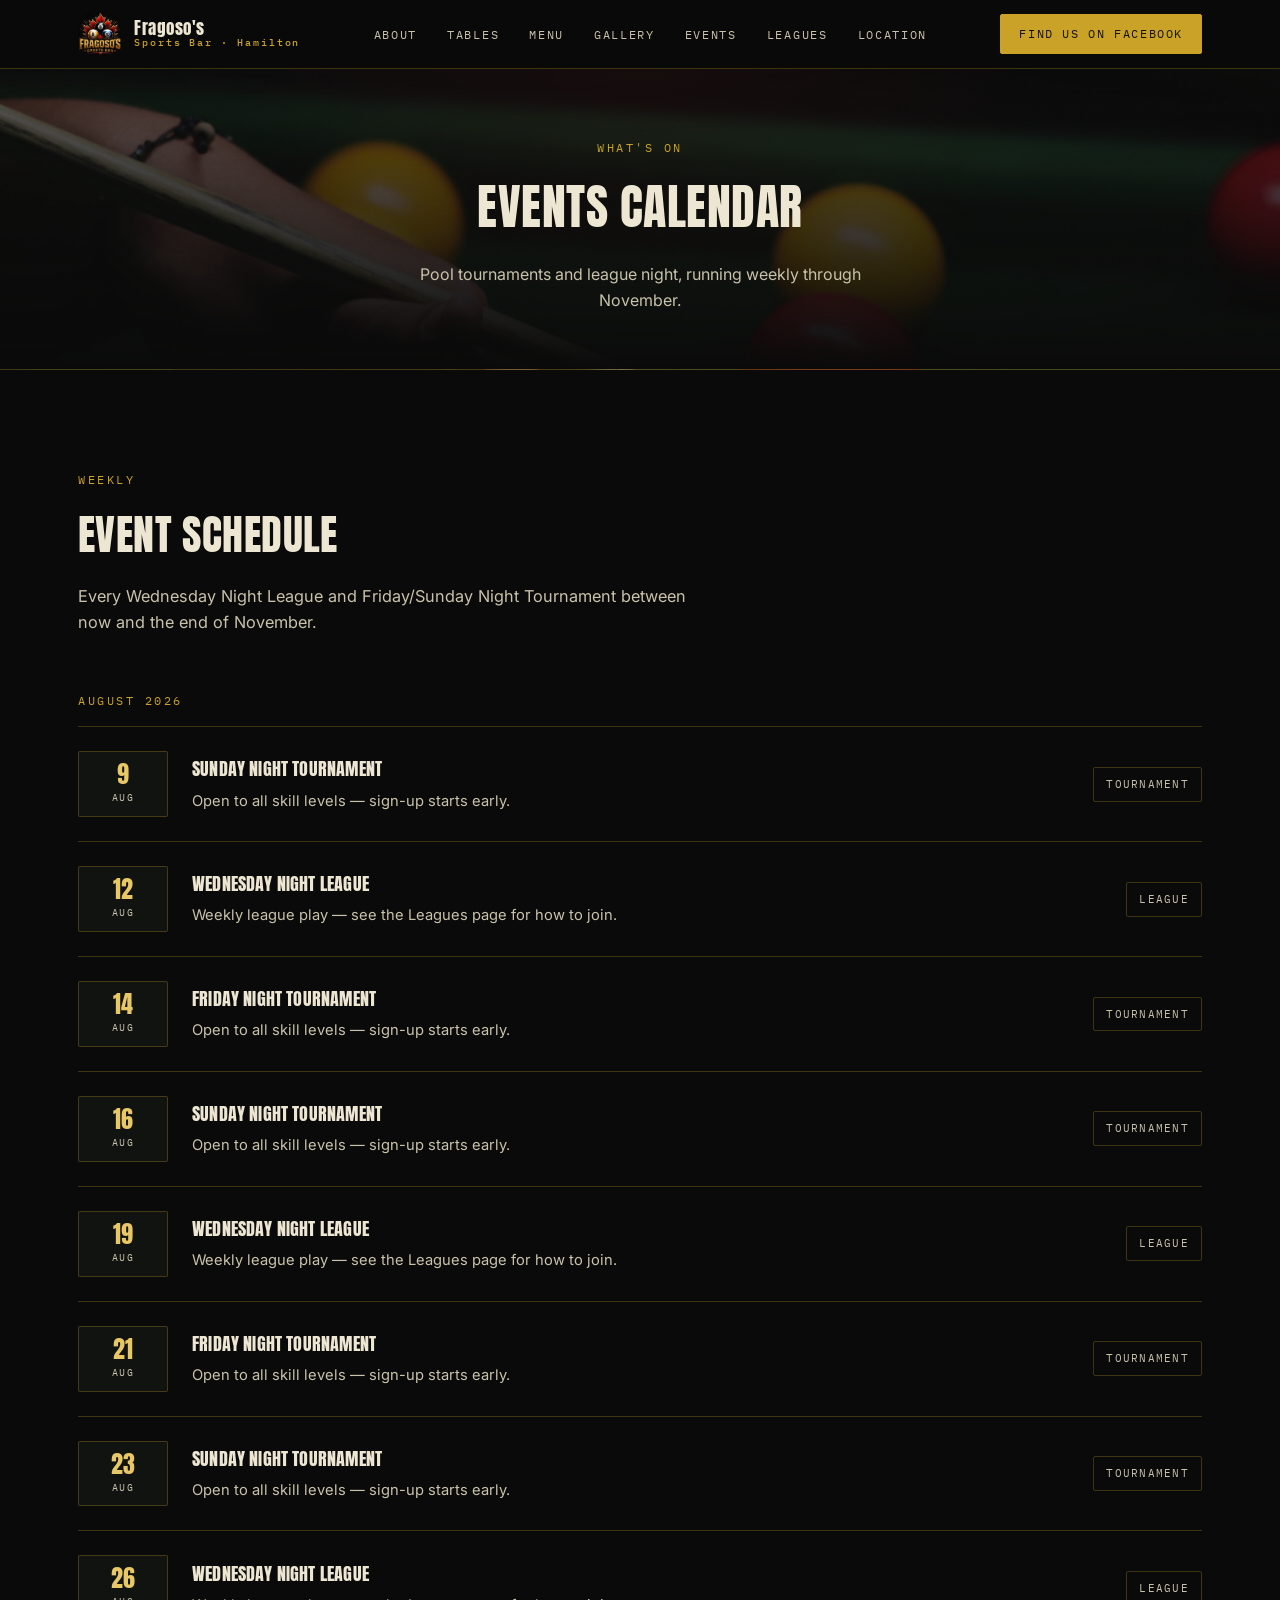
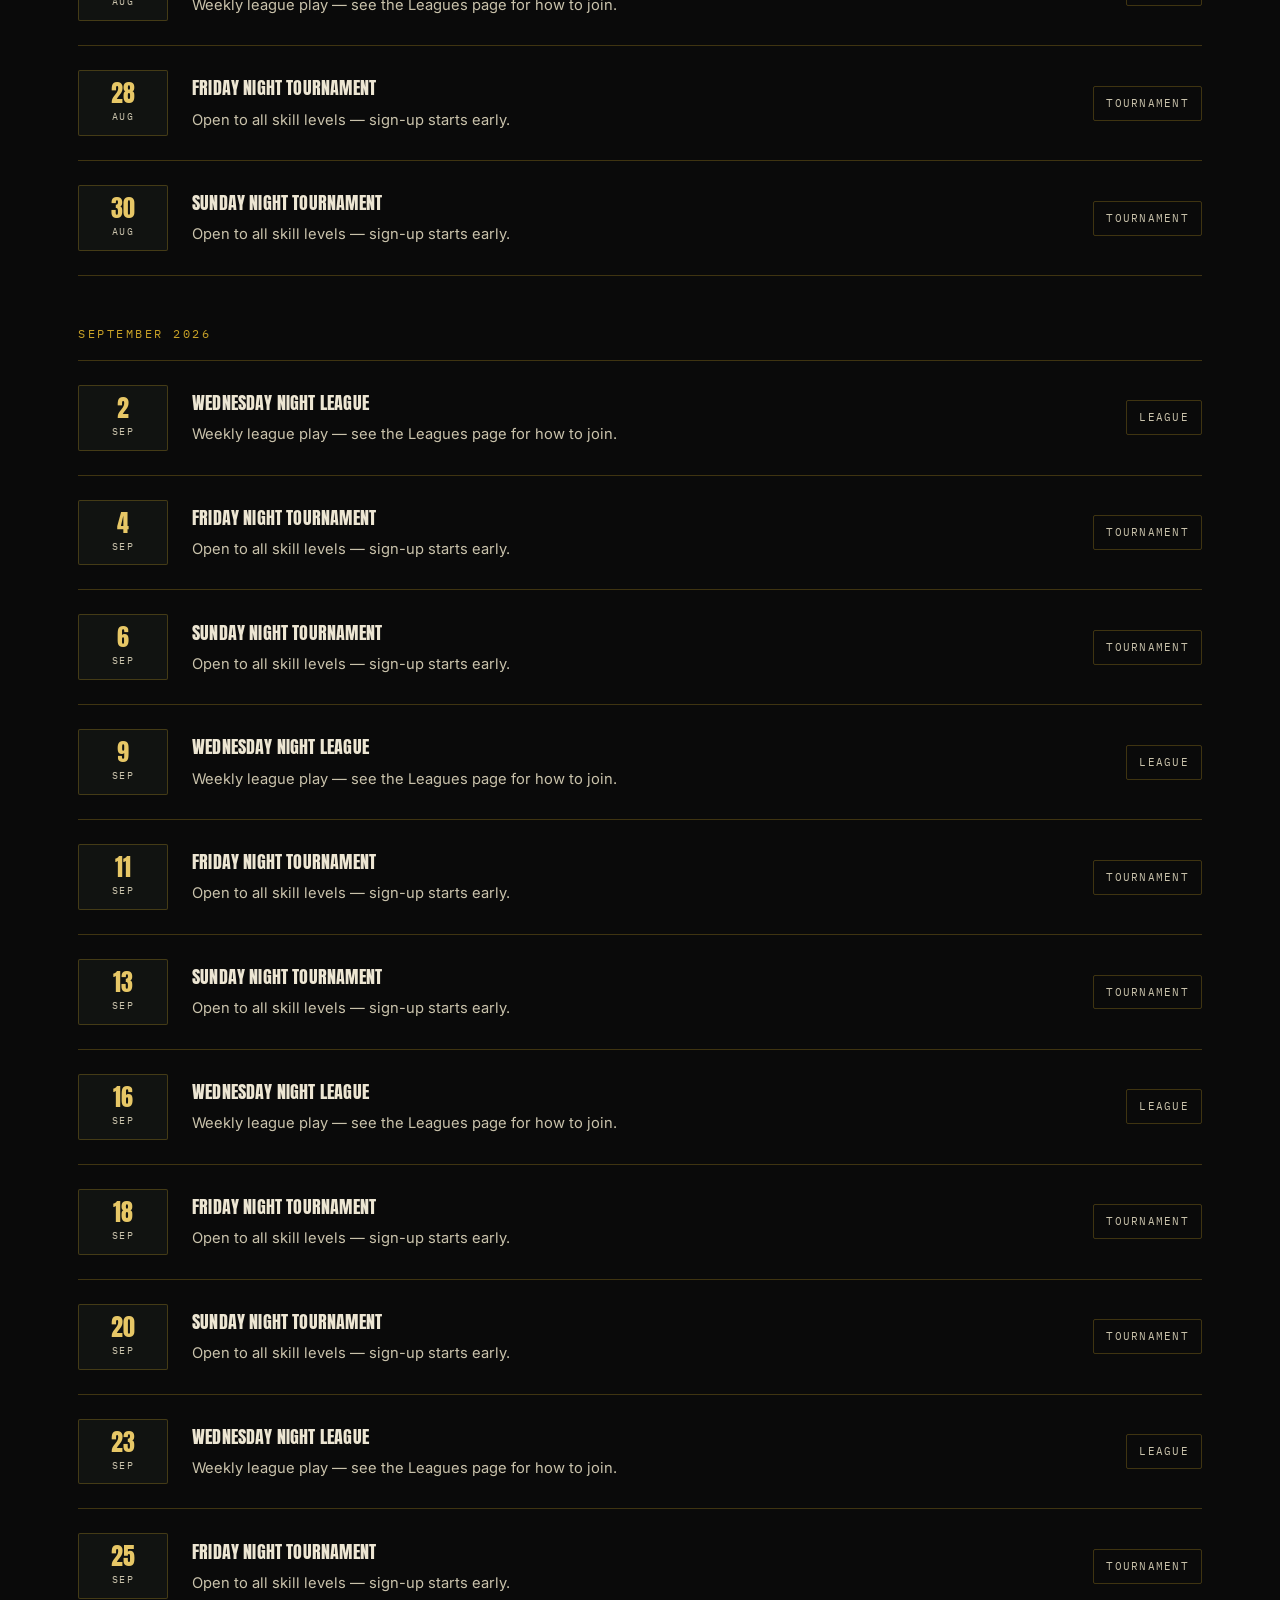
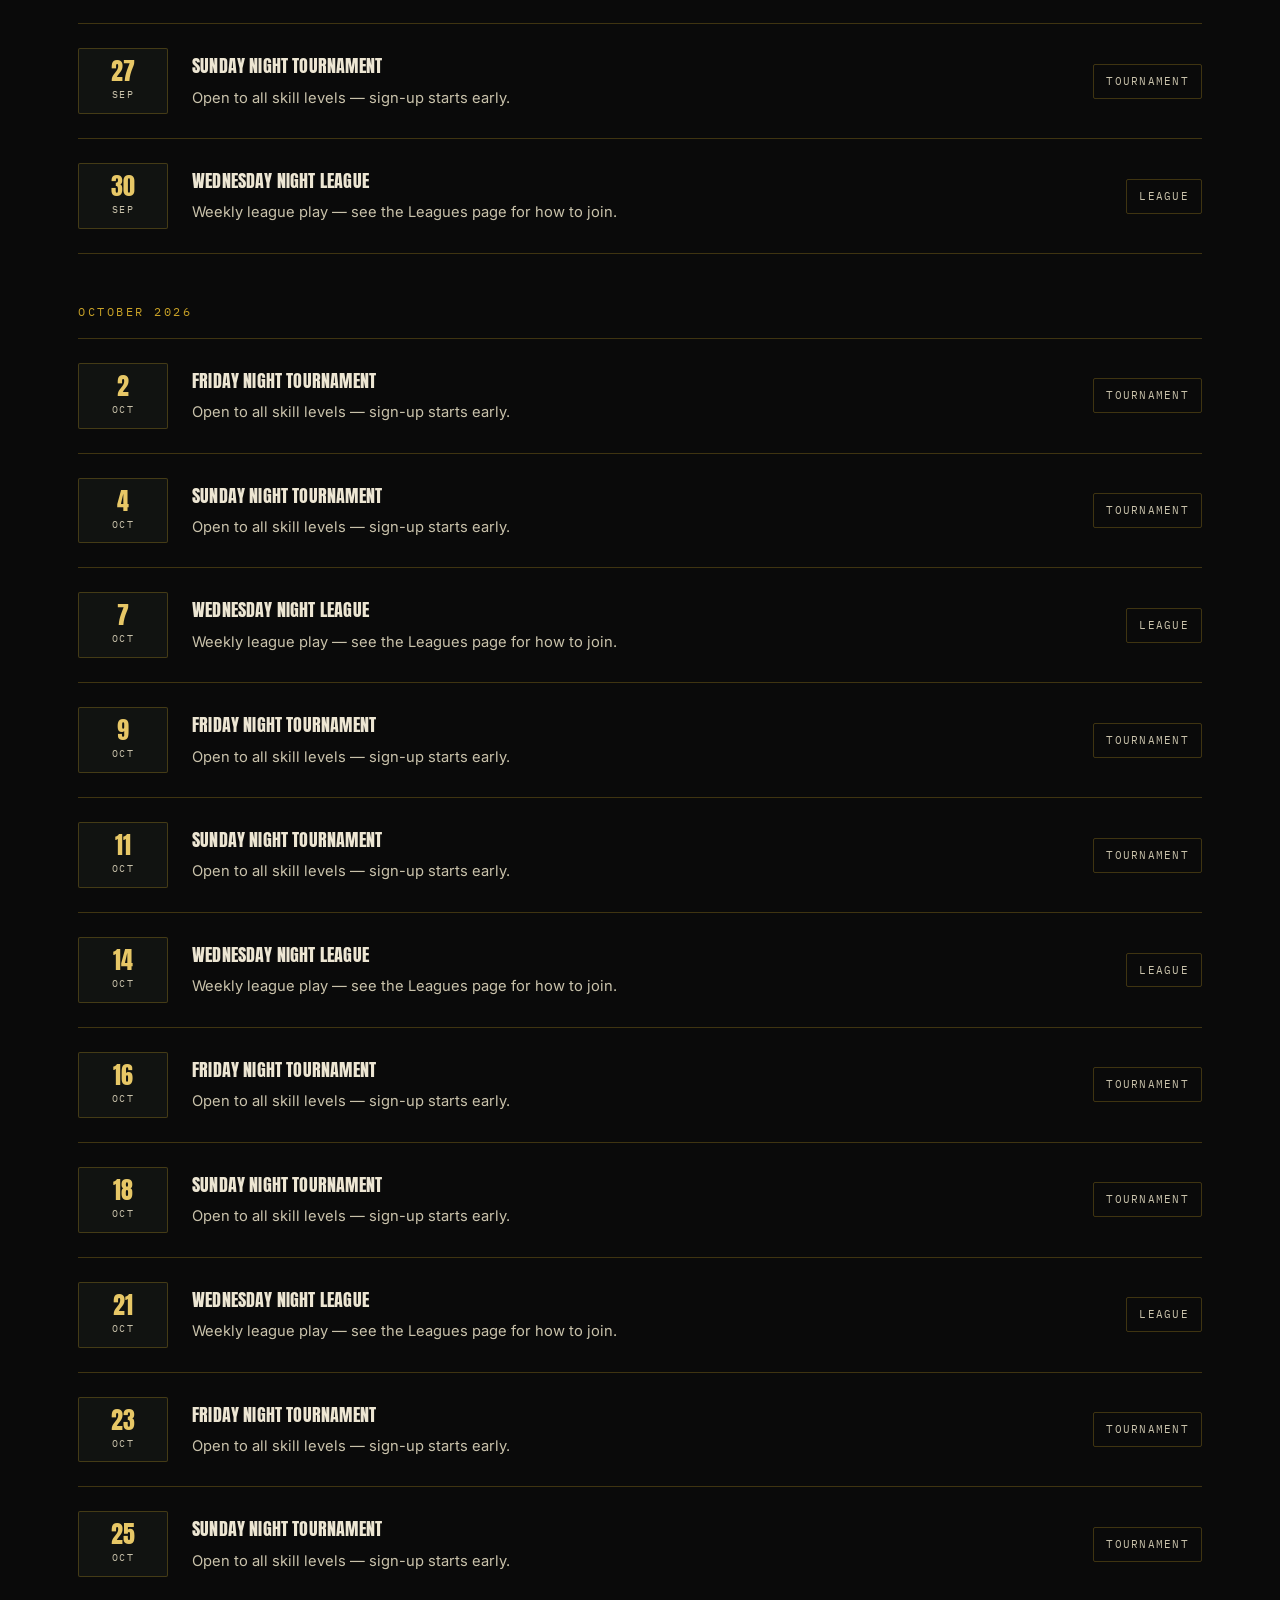
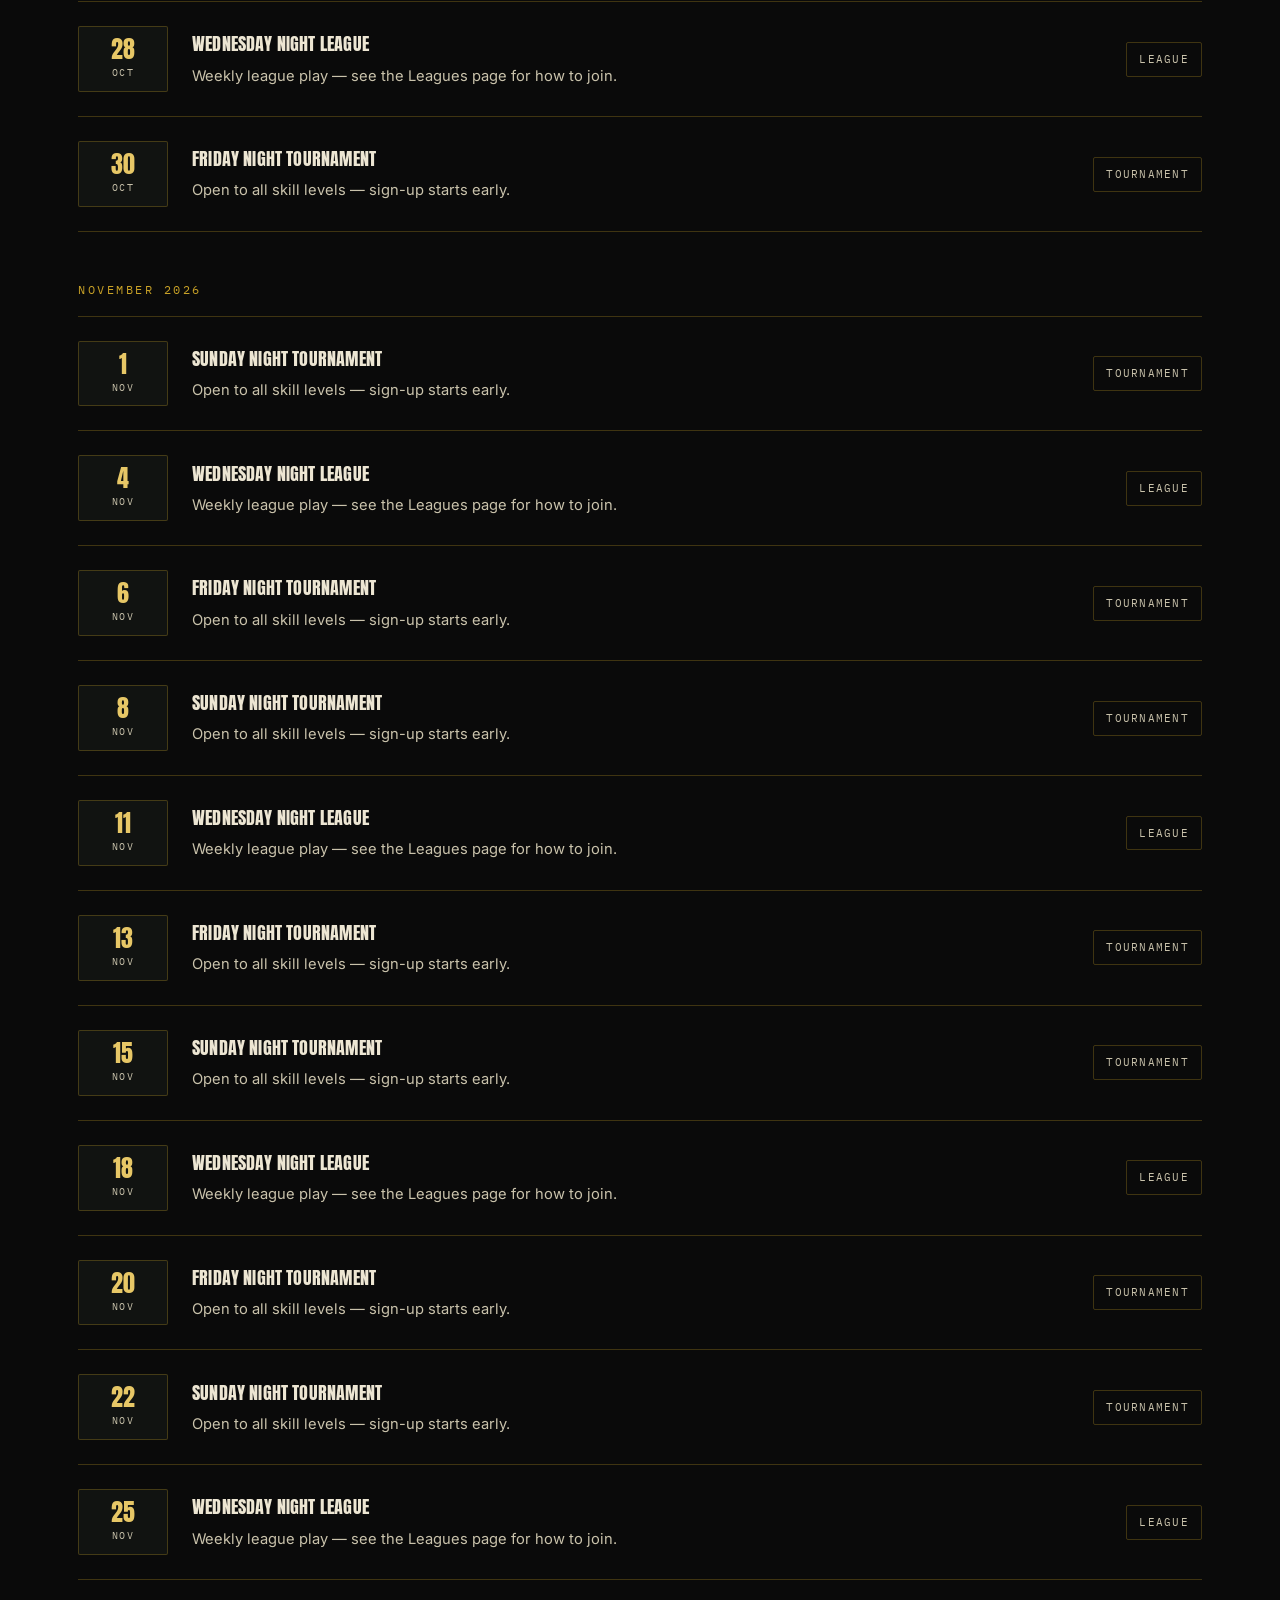
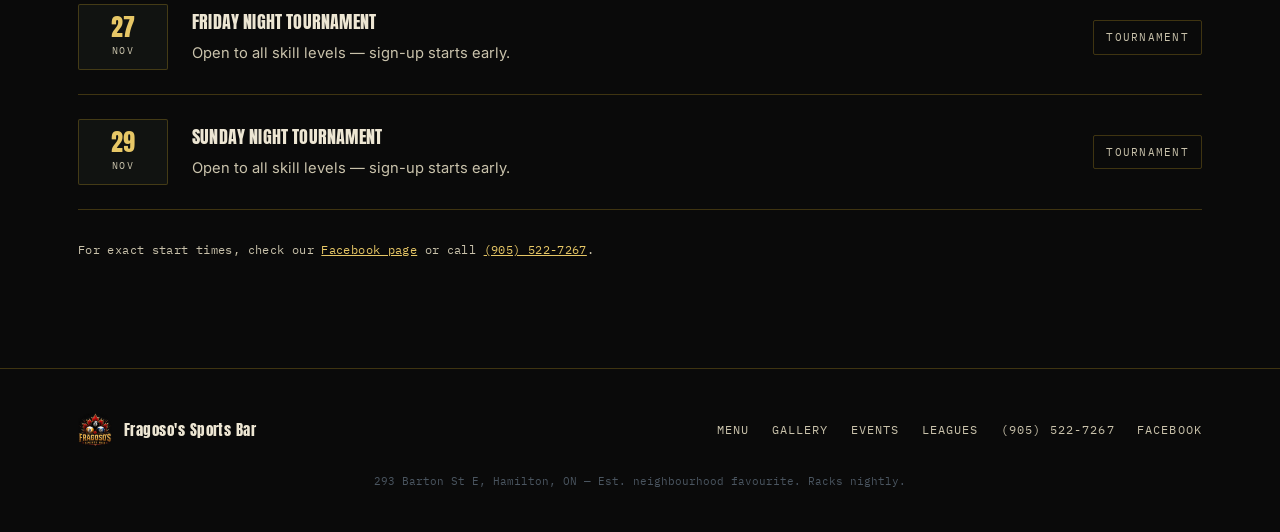
==== commit 9ffa2fe4: "Add files via upload" ====
--- a/events.html
+++ b/events.html
@@ -45,7 +45,7 @@
       <div class="section-head">
         <span class="eyebrow">Weekly</span>
         <h2>Event Schedule</h2>
-        <p>Every League Night and Weekly Tournament between now and the end of November.</p>
+        <p>Every Wednesday Night League and Friday/Sunday Night Tournament between now and the end of November.</p>
       </div>
       <div class="section-head" style="margin-top:44px; margin-bottom:14px;">
         <span class="eyebrow">August 2026</span>
@@ -54,7 +54,7 @@
         <div class="event-row">
           <div class="event-date"><span class="d">9</span><span class="m">Aug</span></div>
           <div>
-            <h3>Weekly Tournament</h3>
+            <h3>Sunday Night Tournament</h3>
             <p>Open to all skill levels — sign-up starts early.</p>
           </div>
           <span class="tag">Tournament</span>
@@ -62,7 +62,7 @@
         <div class="event-row">
           <div class="event-date"><span class="d">12</span><span class="m">Aug</span></div>
           <div>
-            <h3>League Night</h3>
+            <h3>Wednesday Night League</h3>
             <p>Weekly league play — see the Leagues page for how to join.</p>
           </div>
           <span class="tag">League</span>
@@ -70,7 +70,7 @@
         <div class="event-row">
           <div class="event-date"><span class="d">14</span><span class="m">Aug</span></div>
           <div>
-            <h3>Weekly Tournament</h3>
+            <h3>Friday Night Tournament</h3>
             <p>Open to all skill levels — sign-up starts early.</p>
           </div>
           <span class="tag">Tournament</span>
@@ -78,7 +78,7 @@
         <div class="event-row">
           <div class="event-date"><span class="d">16</span><span class="m">Aug</span></div>
           <div>
-            <h3>Weekly Tournament</h3>
+            <h3>Sunday Night Tournament</h3>
             <p>Open to all skill levels — sign-up starts early.</p>
           </div>
           <span class="tag">Tournament</span>
@@ -86,7 +86,7 @@
         <div class="event-row">
           <div class="event-date"><span class="d">19</span><span class="m">Aug</span></div>
           <div>
-            <h3>League Night</h3>
+            <h3>Wednesday Night League</h3>
             <p>Weekly league play — see the Leagues page for how to join.</p>
           </div>
           <span class="tag">League</span>
@@ -94,7 +94,7 @@
         <div class="event-row">
           <div class="event-date"><span class="d">21</span><span class="m">Aug</span></div>
           <div>
-            <h3>Weekly Tournament</h3>
+            <h3>Friday Night Tournament</h3>
             <p>Open to all skill levels — sign-up starts early.</p>
           </div>
           <span class="tag">Tournament</span>
@@ -102,7 +102,7 @@
         <div class="event-row">
           <div class="event-date"><span class="d">23</span><span class="m">Aug</span></div>
           <div>
-            <h3>Weekly Tournament</h3>
+            <h3>Sunday Night Tournament</h3>
             <p>Open to all skill levels — sign-up starts early.</p>
           </div>
           <span class="tag">Tournament</span>
@@ -110,7 +110,7 @@
         <div class="event-row">
           <div class="event-date"><span class="d">26</span><span class="m">Aug</span></div>
           <div>
-            <h3>League Night</h3>
+            <h3>Wednesday Night League</h3>
             <p>Weekly league play — see the Leagues page for how to join.</p>
           </div>
           <span class="tag">League</span>
@@ -118,7 +118,7 @@
         <div class="event-row">
           <div class="event-date"><span class="d">28</span><span class="m">Aug</span></div>
           <div>
-            <h3>Weekly Tournament</h3>
+            <h3>Friday Night Tournament</h3>
             <p>Open to all skill levels — sign-up starts early.</p>
           </div>
           <span class="tag">Tournament</span>
@@ -126,7 +126,7 @@
         <div class="event-row">
           <div class="event-date"><span class="d">30</span><span class="m">Aug</span></div>
           <div>
-            <h3>Weekly Tournament</h3>
+            <h3>Sunday Night Tournament</h3>
             <p>Open to all skill levels — sign-up starts early.</p>
           </div>
           <span class="tag">Tournament</span>
@@ -140,7 +140,7 @@
         <div class="event-row">
           <div class="event-date"><span class="d">2</span><span class="m">Sep</span></div>
           <div>
-            <h3>League Night</h3>
+            <h3>Wednesday Night League</h3>
             <p>Weekly league play — see the Leagues page for how to join.</p>
           </div>
           <span class="tag">League</span>
@@ -148,7 +148,7 @@
         <div class="event-row">
           <div class="event-date"><span class="d">4</span><span class="m">Sep</span></div>
           <div>
-            <h3>Weekly Tournament</h3>
+            <h3>Friday Night Tournament</h3>
             <p>Open to all skill levels — sign-up starts early.</p>
           </div>
           <span class="tag">Tournament</span>
@@ -156,7 +156,7 @@
         <div class="event-row">
           <div class="event-date"><span class="d">6</span><span class="m">Sep</span></div>
           <div>
-            <h3>Weekly Tournament</h3>
+            <h3>Sunday Night Tournament</h3>
             <p>Open to all skill levels — sign-up starts early.</p>
           </div>
           <span class="tag">Tournament</span>
@@ -164,7 +164,7 @@
         <div class="event-row">
           <div class="event-date"><span class="d">9</span><span class="m">Sep</span></div>
           <div>
-            <h3>League Night</h3>
+            <h3>Wednesday Night League</h3>
             <p>Weekly league play — see the Leagues page for how to join.</p>
           </div>
           <span class="tag">League</span>
@@ -172,7 +172,7 @@
         <div class="event-row">
           <div class="event-date"><span class="d">11</span><span class="m">Sep</span></div>
           <div>
-            <h3>Weekly Tournament</h3>
+            <h3>Friday Night Tournament</h3>
             <p>Open to all skill levels — sign-up starts early.</p>
           </div>
           <span class="tag">Tournament</span>
@@ -180,7 +180,7 @@
         <div class="event-row">
           <div class="event-date"><span class="d">13</span><span class="m">Sep</span></div>
           <div>
-            <h3>Weekly Tournament</h3>
+            <h3>Sunday Night Tournament</h3>
             <p>Open to all skill levels — sign-up starts early.</p>
           </div>
           <span class="tag">Tournament</span>
@@ -188,7 +188,7 @@
         <div class="event-row">
           <div class="event-date"><span class="d">16</span><span class="m">Sep</span></div>
           <div>
-            <h3>League Night</h3>
+            <h3>Wednesday Night League</h3>
             <p>Weekly league play — see the Leagues page for how to join.</p>
           </div>
           <span class="tag">League</span>
@@ -196,7 +196,7 @@
         <div class="event-row">
           <div class="event-date"><span class="d">18</span><span class="m">Sep</span></div>
           <div>
-            <h3>Weekly Tournament</h3>
+            <h3>Friday Night Tournament</h3>
             <p>Open to all skill levels — sign-up starts early.</p>
           </div>
           <span class="tag">Tournament</span>
@@ -204,7 +204,7 @@
         <div class="event-row">
           <div class="event-date"><span class="d">20</span><span class="m">Sep</span></div>
           <div>
-            <h3>Weekly Tournament</h3>
+            <h3>Sunday Night Tournament</h3>
             <p>Open to all skill levels — sign-up starts early.</p>
           </div>
           <span class="tag">Tournament</span>
@@ -212,7 +212,7 @@
         <div class="event-row">
           <div class="event-date"><span class="d">23</span><span class="m">Sep</span></div>
           <div>
-            <h3>League Night</h3>
+            <h3>Wednesday Night League</h3>
             <p>Weekly league play — see the Leagues page for how to join.</p>
           </div>
           <span class="tag">League</span>
@@ -220,7 +220,7 @@
         <div class="event-row">
           <div class="event-date"><span class="d">25</span><span class="m">Sep</span></div>
           <div>
-            <h3>Weekly Tournament</h3>
+            <h3>Friday Night Tournament</h3>
             <p>Open to all skill levels — sign-up starts early.</p>
           </div>
           <span class="tag">Tournament</span>
@@ -228,7 +228,7 @@
         <div class="event-row">
           <div class="event-date"><span class="d">27</span><span class="m">Sep</span></div>
           <div>
-            <h3>Weekly Tournament</h3>
+            <h3>Sunday Night Tournament</h3>
             <p>Open to all skill levels — sign-up starts early.</p>
           </div>
           <span class="tag">Tournament</span>
@@ -236,7 +236,7 @@
         <div class="event-row">
           <div class="event-date"><span class="d">30</span><span class="m">Sep</span></div>
           <div>
-            <h3>League Night</h3>
+            <h3>Wednesday Night League</h3>
             <p>Weekly league play — see the Leagues page for how to join.</p>
           </div>
           <span class="tag">League</span>
@@ -250,7 +250,7 @@
         <div class="event-row">
           <div class="event-date"><span class="d">2</span><span class="m">Oct</span></div>
           <div>
-            <h3>Weekly Tournament</h3>
+            <h3>Friday Night Tournament</h3>
             <p>Open to all skill levels — sign-up starts early.</p>
           </div>
           <span class="tag">Tournament</span>
@@ -258,7 +258,7 @@
         <div class="event-row">
           <div class="event-date"><span class="d">4</span><span class="m">Oct</span></div>
           <div>
-            <h3>Weekly Tournament</h3>
+            <h3>Sunday Night Tournament</h3>
             <p>Open to all skill levels — sign-up starts early.</p>
           </div>
           <span class="tag">Tournament</span>
@@ -266,7 +266,7 @@
         <div class="event-row">
           <div class="event-date"><span class="d">7</span><span class="m">Oct</span></div>
           <div>
-            <h3>League Night</h3>
+            <h3>Wednesday Night League</h3>
             <p>Weekly league play — see the Leagues page for how to join.</p>
           </div>
           <span class="tag">League</span>
@@ -274,7 +274,7 @@
         <div class="event-row">
           <div class="event-date"><span class="d">9</span><span class="m">Oct</span></div>
           <div>
-            <h3>Weekly Tournament</h3>
+            <h3>Friday Night Tournament</h3>
             <p>Open to all skill levels — sign-up starts early.</p>
           </div>
           <span class="tag">Tournament</span>
@@ -282,7 +282,7 @@
         <div class="event-row">
           <div class="event-date"><span class="d">11</span><span class="m">Oct</span></div>
           <div>
-            <h3>Weekly Tournament</h3>
+            <h3>Sunday Night Tournament</h3>
             <p>Open to all skill levels — sign-up starts early.</p>
           </div>
           <span class="tag">Tournament</span>
@@ -290,7 +290,7 @@
         <div class="event-row">
           <div class="event-date"><span class="d">14</span><span class="m">Oct</span></div>
           <div>
-            <h3>League Night</h3>
+            <h3>Wednesday Night League</h3>
             <p>Weekly league play — see the Leagues page for how to join.</p>
           </div>
           <span class="tag">League</span>
@@ -298,7 +298,7 @@
         <div class="event-row">
           <div class="event-date"><span class="d">16</span><span class="m">Oct</span></div>
           <div>
-            <h3>Weekly Tournament</h3>
+            <h3>Friday Night Tournament</h3>
             <p>Open to all skill levels — sign-up starts early.</p>
           </div>
           <span class="tag">Tournament</span>
@@ -306,7 +306,7 @@
         <div class="event-row">
           <div class="event-date"><span class="d">18</span><span class="m">Oct</span></div>
           <div>
-            <h3>Weekly Tournament</h3>
+            <h3>Sunday Night Tournament</h3>
             <p>Open to all skill levels — sign-up starts early.</p>
           </div>
           <span class="tag">Tournament</span>
@@ -314,7 +314,7 @@
         <div class="event-row">
           <div class="event-date"><span class="d">21</span><span class="m">Oct</span></div>
           <div>
-            <h3>League Night</h3>
+            <h3>Wednesday Night League</h3>
             <p>Weekly league play — see the Leagues page for how to join.</p>
           </div>
           <span class="tag">League</span>
@@ -322,7 +322,7 @@
         <div class="event-row">
           <div class="event-date"><span class="d">23</span><span class="m">Oct</span></div>
           <div>
-            <h3>Weekly Tournament</h3>
+            <h3>Friday Night Tournament</h3>
             <p>Open to all skill levels — sign-up starts early.</p>
           </div>
           <span class="tag">Tournament</span>
@@ -330,7 +330,7 @@
         <div class="event-row">
           <div class="event-date"><span class="d">25</span><span class="m">Oct</span></div>
           <div>
-            <h3>Weekly Tournament</h3>
+            <h3>Sunday Night Tournament</h3>
             <p>Open to all skill levels — sign-up starts early.</p>
           </div>
           <span class="tag">Tournament</span>
@@ -338,7 +338,7 @@
         <div class="event-row">
           <div class="event-date"><span class="d">28</span><span class="m">Oct</span></div>
           <div>
-            <h3>League Night</h3>
+            <h3>Wednesday Night League</h3>
             <p>Weekly league play — see the Leagues page for how to join.</p>
           </div>
           <span class="tag">League</span>
@@ -346,7 +346,7 @@
         <div class="event-row">
           <div class="event-date"><span class="d">30</span><span class="m">Oct</span></div>
           <div>
-            <h3>Weekly Tournament</h3>
+            <h3>Friday Night Tournament</h3>
             <p>Open to all skill levels — sign-up starts early.</p>
           </div>
           <span class="tag">Tournament</span>
@@ -360,7 +360,7 @@
         <div class="event-row">
           <div class="event-date"><span class="d">1</span><span class="m">Nov</span></div>
           <div>
-            <h3>Weekly Tournament</h3>
+            <h3>Sunday Night Tournament</h3>
             <p>Open to all skill levels — sign-up starts early.</p>
           </div>
           <span class="tag">Tournament</span>
@@ -368,7 +368,7 @@
         <div class="event-row">
           <div class="event-date"><span class="d">4</span><span class="m">Nov</span></div>
           <div>
-            <h3>League Night</h3>
+            <h3>Wednesday Night League</h3>
             <p>Weekly league play — see the Leagues page for how to join.</p>
           </div>
           <span class="tag">League</span>
@@ -376,7 +376,7 @@
         <div class="event-row">
           <div class="event-date"><span class="d">6</span><span class="m">Nov</span></div>
           <div>
-            <h3>Weekly Tournament</h3>
+            <h3>Friday Night Tournament</h3>
             <p>Open to all skill levels — sign-up starts early.</p>
           </div>
           <span class="tag">Tournament</span>
@@ -384,7 +384,7 @@
         <div class="event-row">
           <div class="event-date"><span class="d">8</span><span class="m">Nov</span></div>
           <div>
-            <h3>Weekly Tournament</h3>
+            <h3>Sunday Night Tournament</h3>
             <p>Open to all skill levels — sign-up starts early.</p>
           </div>
           <span class="tag">Tournament</span>
@@ -392,7 +392,7 @@
         <div class="event-row">
           <div class="event-date"><span class="d">11</span><span class="m">Nov</span></div>
           <div>
-            <h3>League Night</h3>
+            <h3>Wednesday Night League</h3>
             <p>Weekly league play — see the Leagues page for how to join.</p>
           </div>
           <span class="tag">League</span>
@@ -400,7 +400,7 @@
         <div class="event-row">
           <div class="event-date"><span class="d">13</span><span class="m">Nov</span></div>
           <div>
-            <h3>Weekly Tournament</h3>
+            <h3>Friday Night Tournament</h3>
             <p>Open to all skill levels — sign-up starts early.</p>
           </div>
           <span class="tag">Tournament</span>
@@ -408,7 +408,7 @@
         <div class="event-row">
           <div class="event-date"><span class="d">15</span><span class="m">Nov</span></div>
           <div>
-            <h3>Weekly Tournament</h3>
+            <h3>Sunday Night Tournament</h3>
             <p>Open to all skill levels — sign-up starts early.</p>
           </div>
           <span class="tag">Tournament</span>
@@ -416,7 +416,7 @@
         <div class="event-row">
           <div class="event-date"><span class="d">18</span><span class="m">Nov</span></div>
           <div>
-            <h3>League Night</h3>
+            <h3>Wednesday Night League</h3>
             <p>Weekly league play — see the Leagues page for how to join.</p>
           </div>
           <span class="tag">League</span>
@@ -424,7 +424,7 @@
         <div class="event-row">
           <div class="event-date"><span class="d">20</span><span class="m">Nov</span></div>
           <div>
-            <h3>Weekly Tournament</h3>
+            <h3>Friday Night Tournament</h3>
             <p>Open to all skill levels — sign-up starts early.</p>
           </div>
           <span class="tag">Tournament</span>
@@ -432,7 +432,7 @@
         <div class="event-row">
           <div class="event-date"><span class="d">22</span><span class="m">Nov</span></div>
           <div>
-            <h3>Weekly Tournament</h3>
+            <h3>Sunday Night Tournament</h3>
             <p>Open to all skill levels — sign-up starts early.</p>
           </div>
           <span class="tag">Tournament</span>
@@ -440,7 +440,7 @@
         <div class="event-row">
           <div class="event-date"><span class="d">25</span><span class="m">Nov</span></div>
           <div>
-            <h3>League Night</h3>
+            <h3>Wednesday Night League</h3>
             <p>Weekly league play — see the Leagues page for how to join.</p>
           </div>
           <span class="tag">League</span>
@@ -448,7 +448,7 @@
         <div class="event-row">
           <div class="event-date"><span class="d">27</span><span class="m">Nov</span></div>
           <div>
-            <h3>Weekly Tournament</h3>
+            <h3>Friday Night Tournament</h3>
             <p>Open to all skill levels — sign-up starts early.</p>
           </div>
           <span class="tag">Tournament</span>
@@ -456,7 +456,7 @@
         <div class="event-row">
           <div class="event-date"><span class="d">29</span><span class="m">Nov</span></div>
           <div>
-            <h3>Weekly Tournament</h3>
+            <h3>Sunday Night Tournament</h3>
             <p>Open to all skill levels — sign-up starts early.</p>
           </div>
           <span class="tag">Tournament</span>
--- a/styles.css
+++ b/styles.css
@@ -1,4 +1,4 @@
-/* Fragoso's Sports Bar — styles.css — v9 */
+/* Fragoso's Sports Bar — styles.css — v10 */
   :root{
     --black:#0a0a0a;
     --black-2:#111311;
@@ -284,11 +284,13 @@
 
   /* ---------- Sub-page header (Gallery / Events / Leagues) ---------- */
   .page-hero{
+    position:relative;
     padding:70px 28px 56px;
     text-align:center;
     background:
-      radial-gradient(circle at 50% -20%, rgba(166,28,28,0.24), transparent 55%),
-      var(--black);
+      linear-gradient(180deg, rgba(10,10,10,0.6) 0%, rgba(10,10,10,0.8) 55%, var(--black) 100%),
+      radial-gradient(circle at 50% -20%, rgba(166,28,28,0.2), transparent 55%),
+      url('assets/hero-billiards.jpg') center 30% / cover no-repeat;
     border-bottom:1px solid var(--line);
   }
   .page-hero .eyebrow{display:block; margin-bottom:12px;}
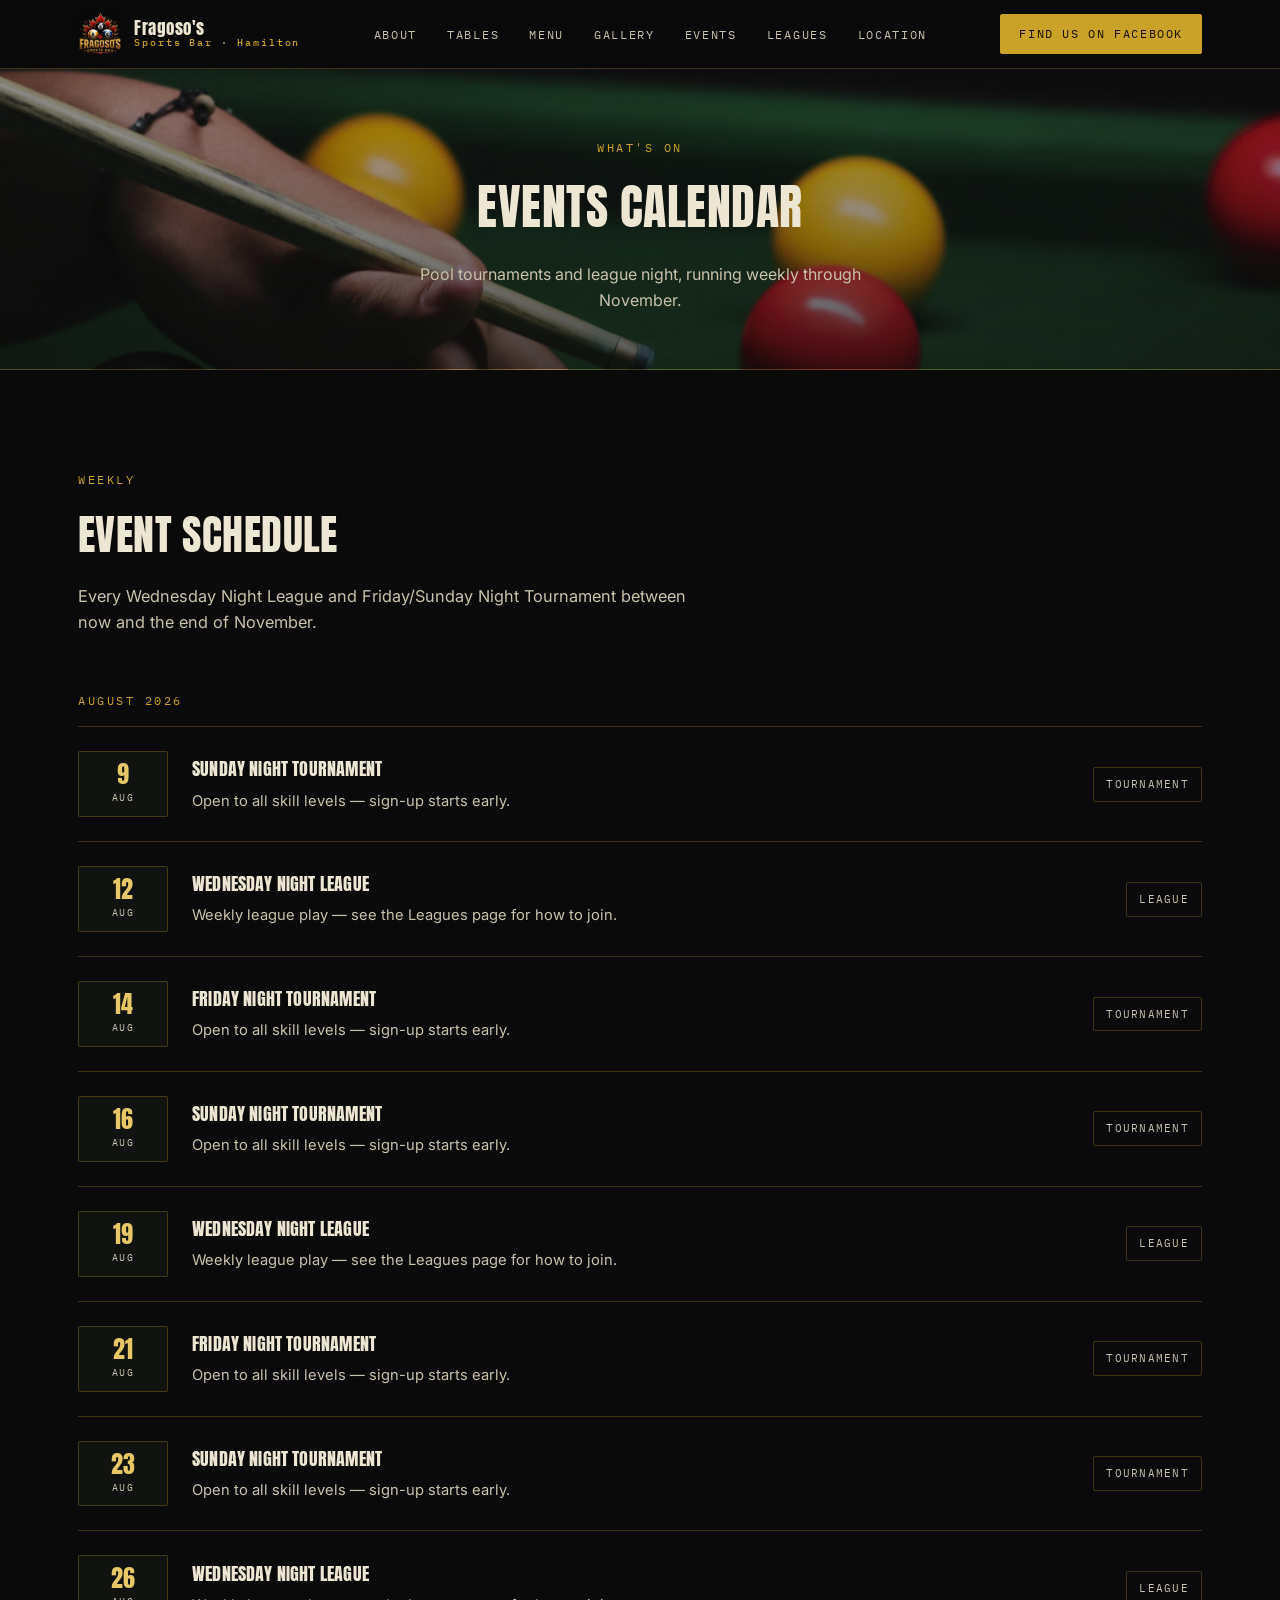
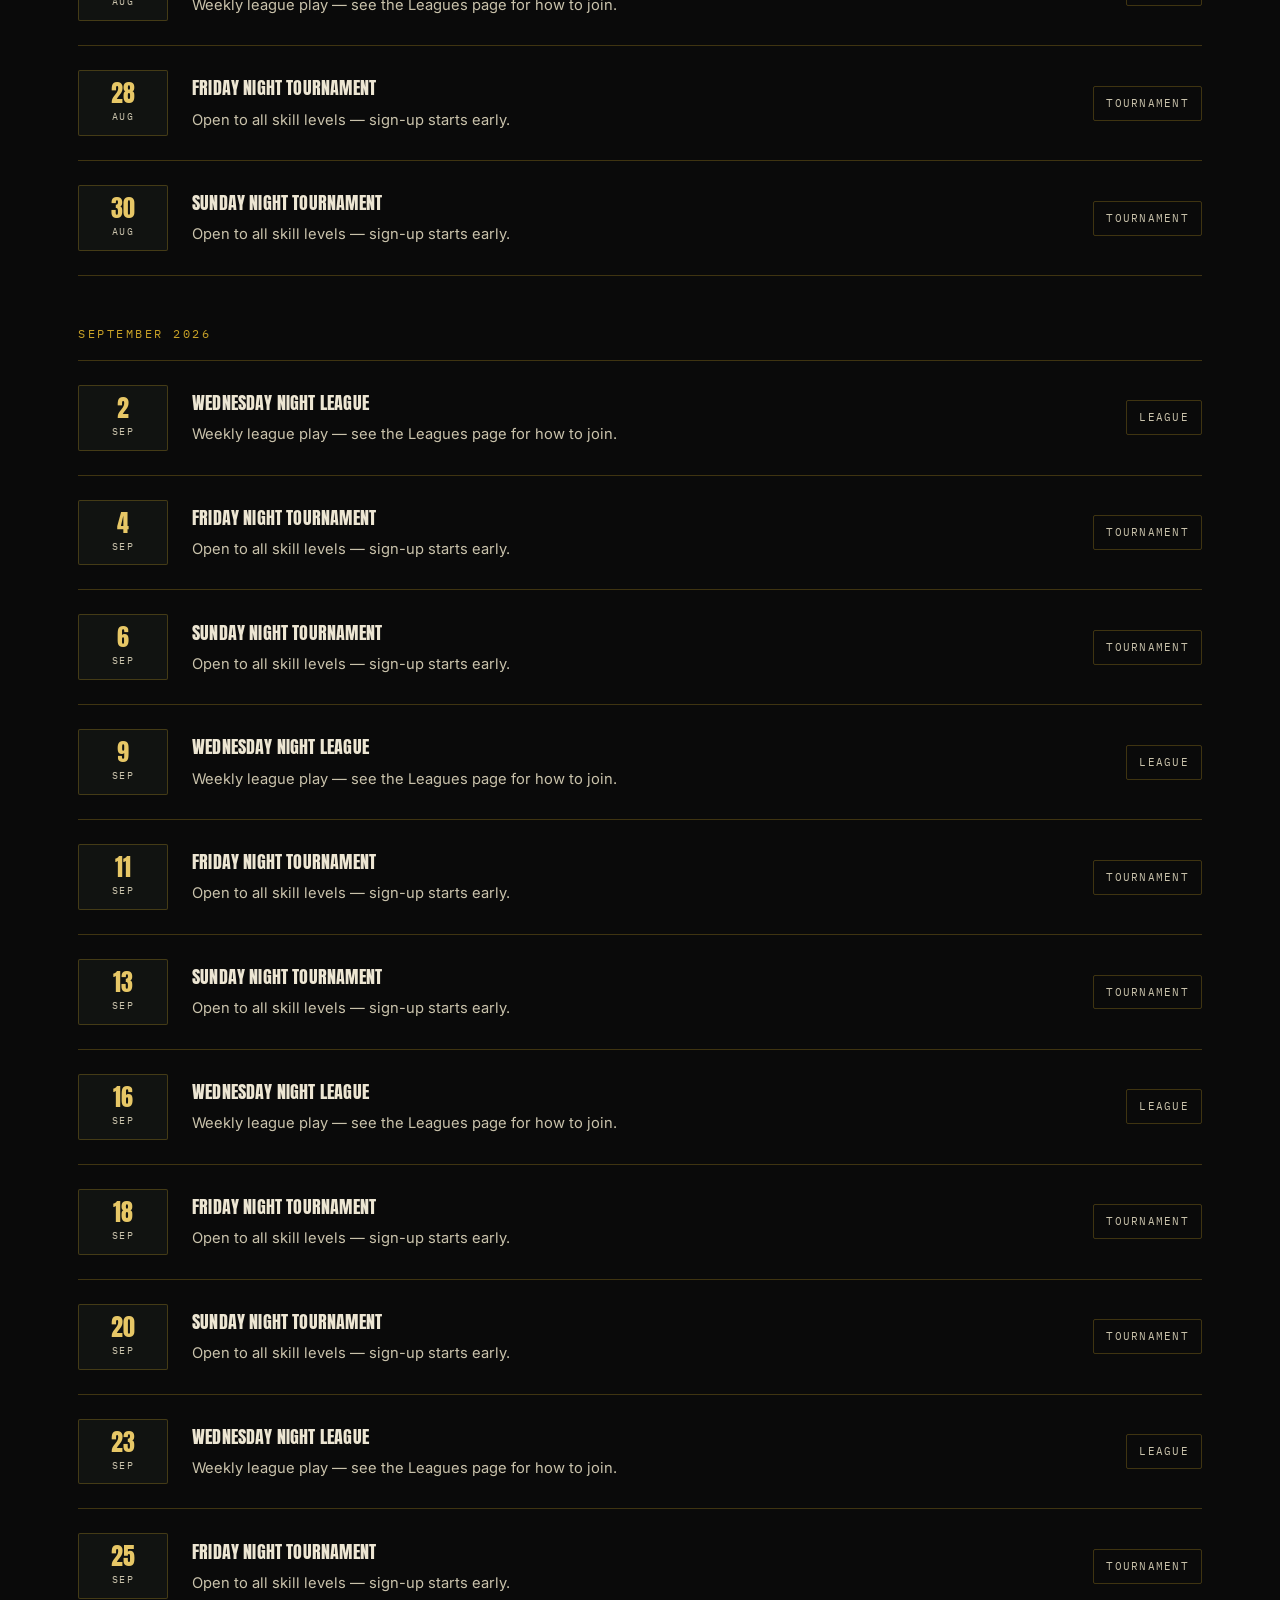
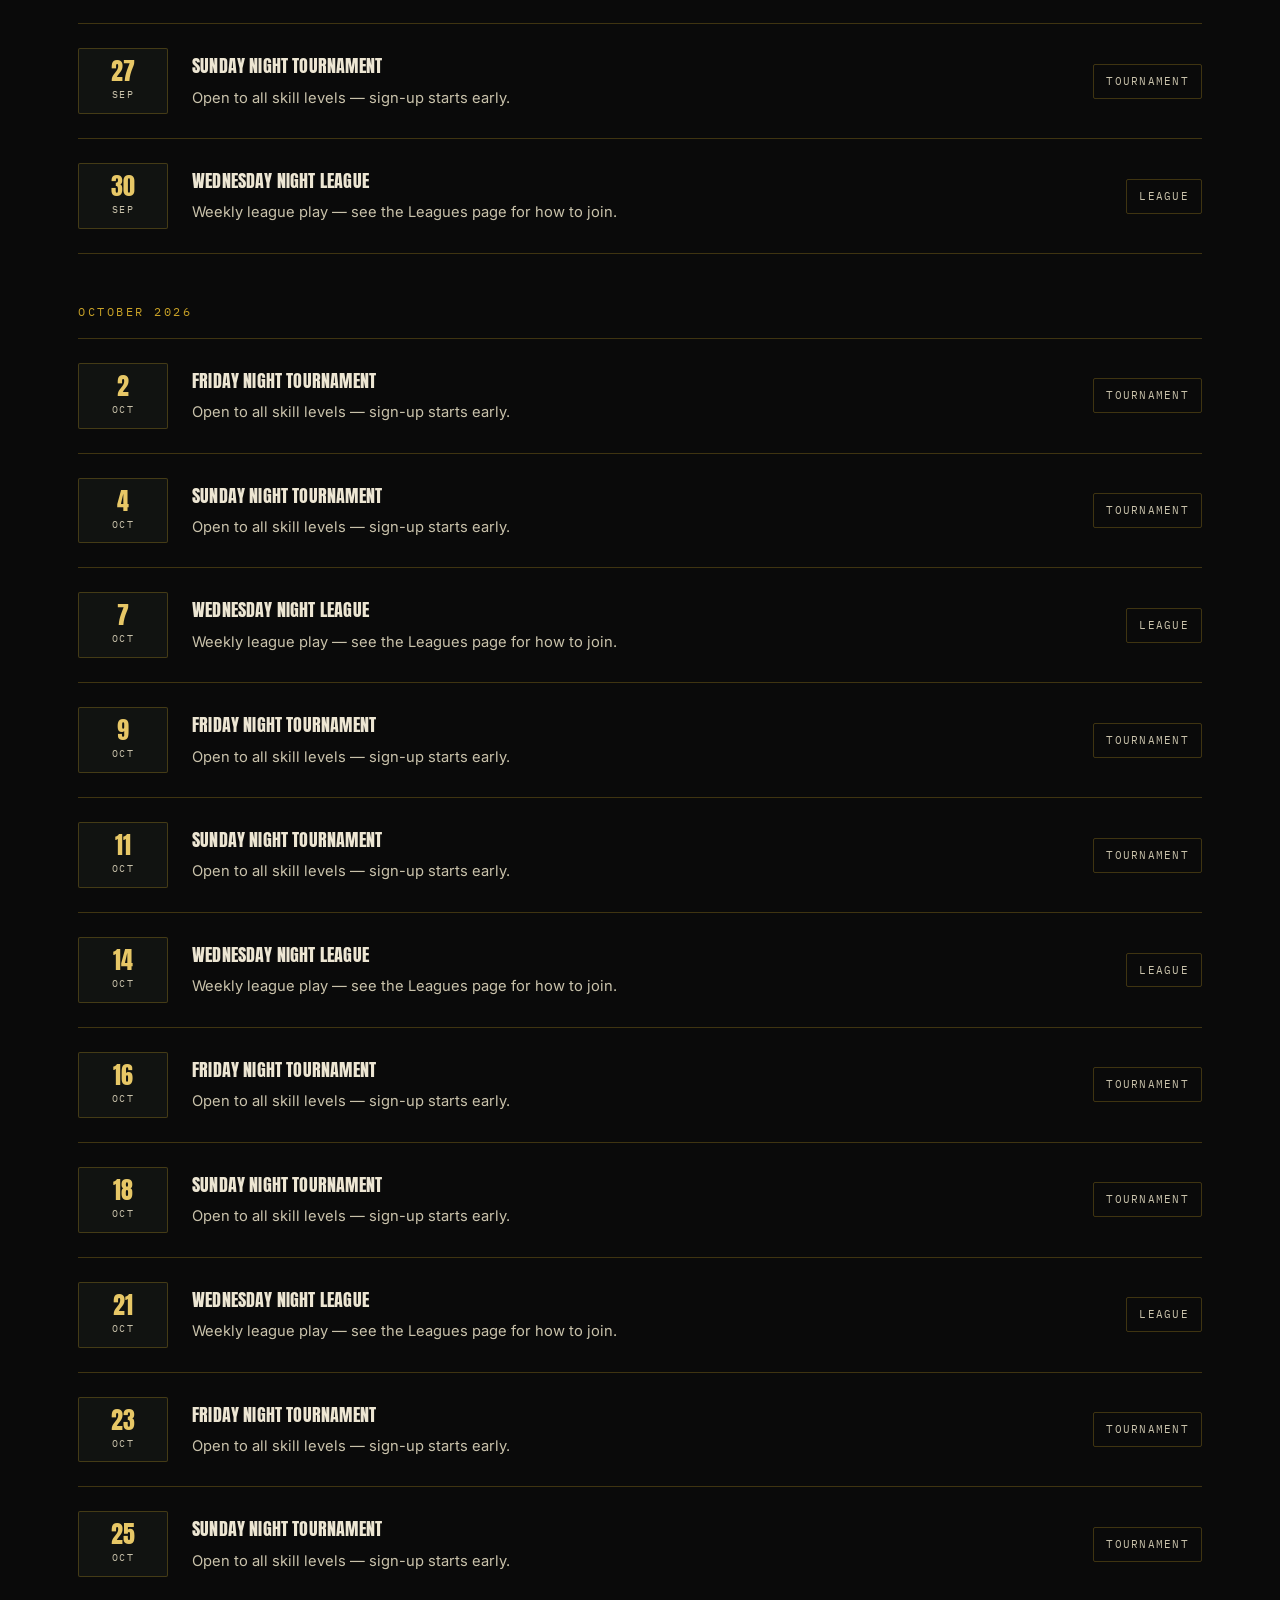
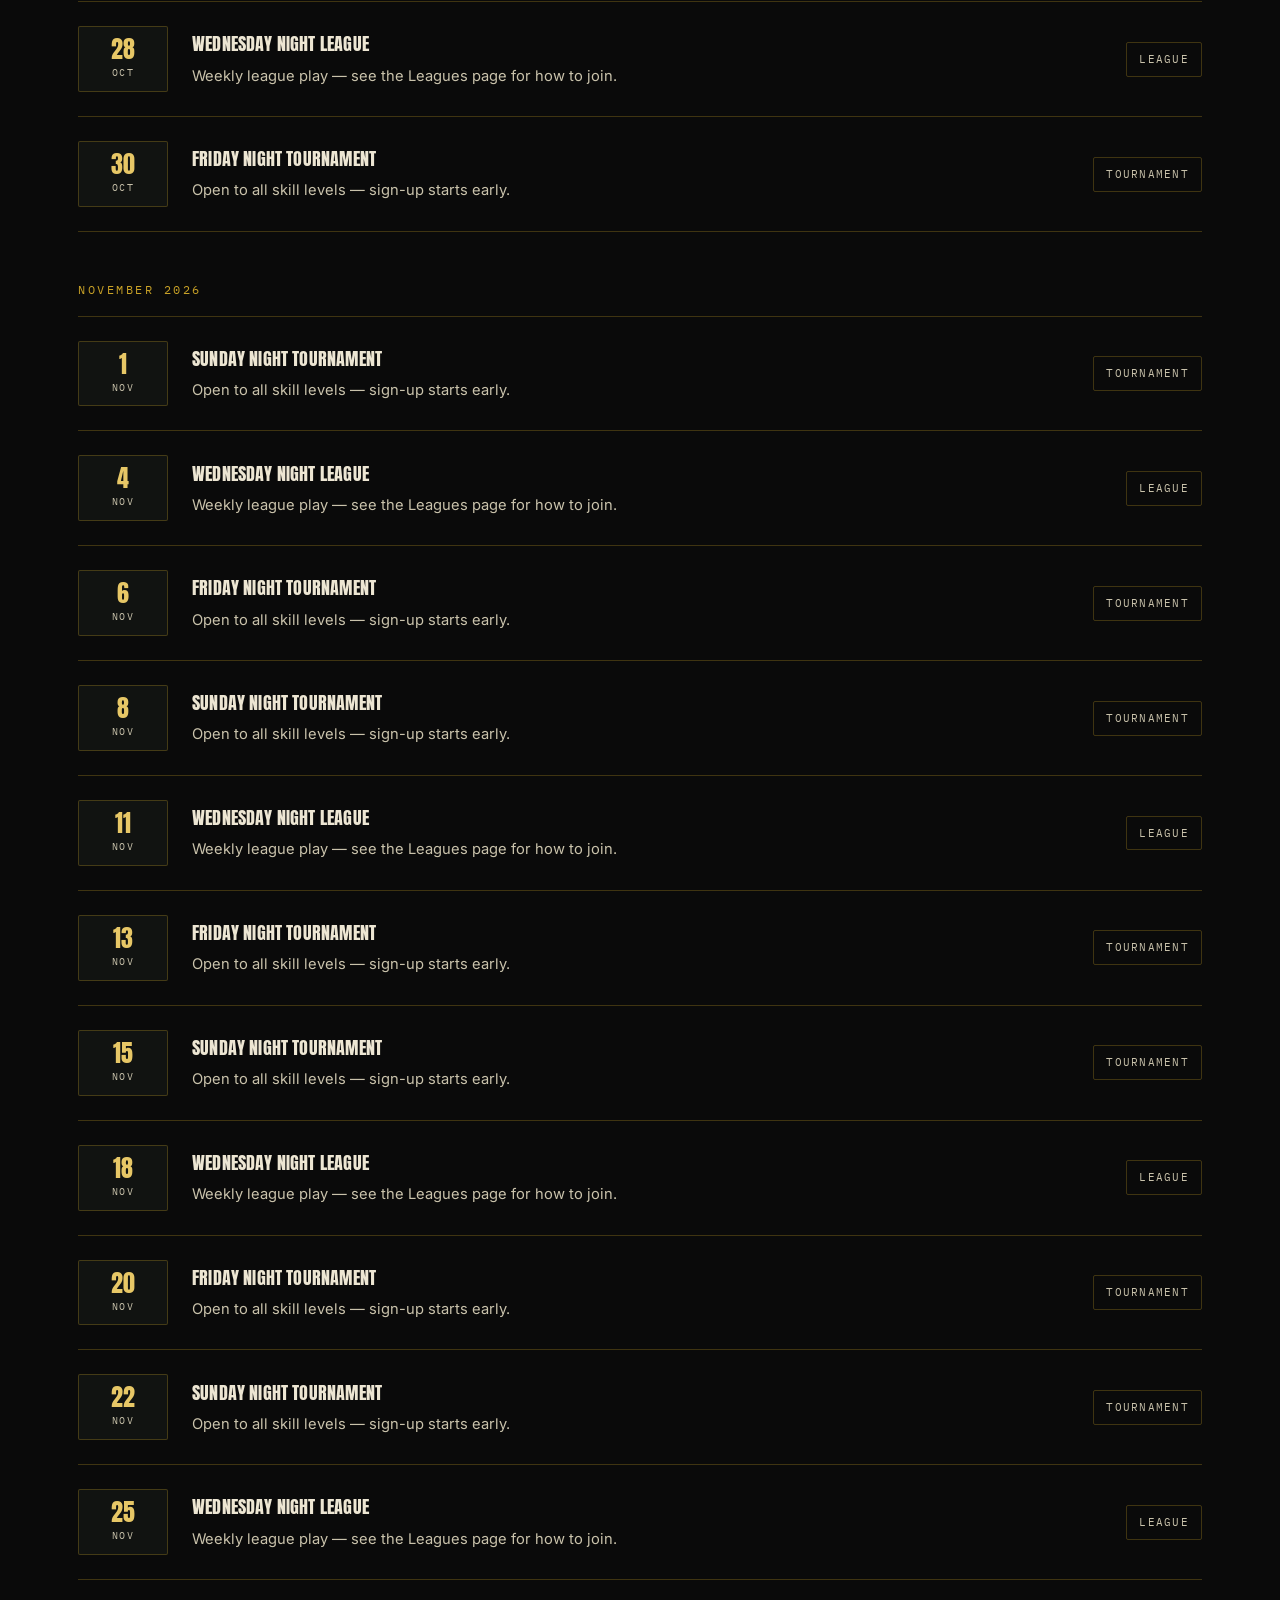
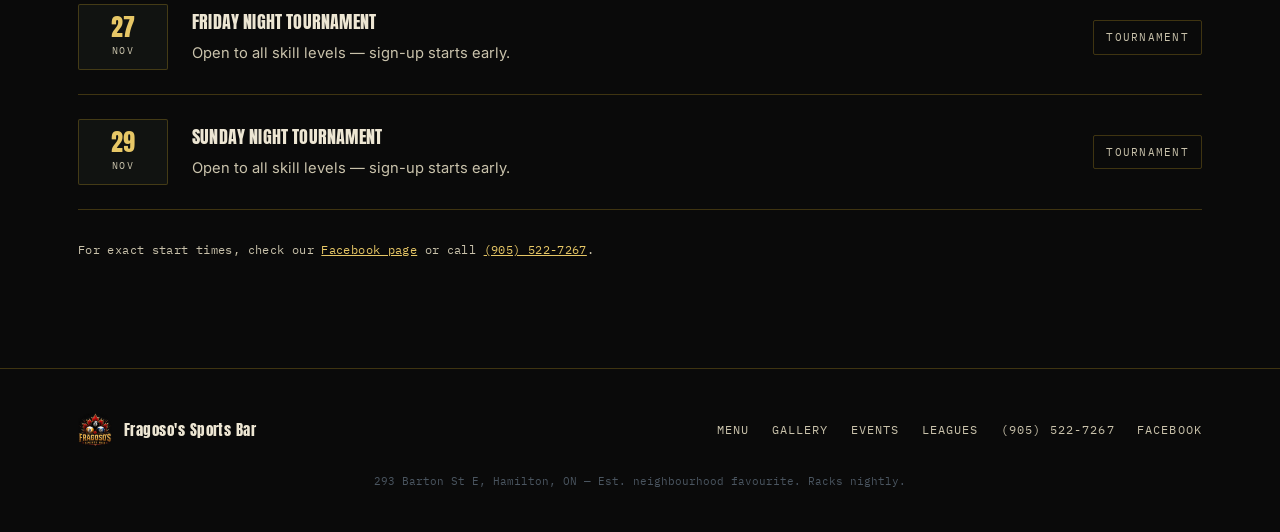
==== commit 87172c8f: "Add files via upload" ====
--- a/events.html
+++ b/events.html
@@ -8,7 +8,7 @@
 <link rel="preconnect" href="https://fonts.googleapis.com">
 <link rel="preconnect" href="https://fonts.gstatic.com" crossorigin>
 <link href="https://fonts.googleapis.com/css2?family=Anton&family=IBM+Plex+Mono:wght@400;500;600&family=Inter:wght@400;500;600;700&display=swap" rel="stylesheet">
-<link rel="stylesheet" href="styles.css">
+<link rel="stylesheet" href="styles.css?v=15">
 </head>
 <body>
 
--- a/styles.css
+++ b/styles.css
@@ -1,4 +1,4 @@
-/* Fragoso's Sports Bar — styles.css — v10 */
+/* Fragoso's Sports Bar — styles.css — v15 */
   :root{
     --black:#0a0a0a;
     --black-2:#111311;
@@ -246,8 +246,8 @@
   .tab-row .k{color:var(--cream-dim); letter-spacing:0.05em;}
   .tab-row .v{color:var(--cream); text-align:right;}
   .tab-row .v a{color:var(--gold-bright); text-decoration:none; border-bottom:1px solid var(--gold);}
-  .map-frame{min-height:340px; filter:grayscale(0.35) contrast(1.05);}
-  .map-frame iframe{width:100%; height:100%; min-height:340px; border:0; display:block;}
+  .map-frame{min-height:480px; filter:grayscale(0.35) contrast(1.05);}
+  .map-frame iframe{width:100%; height:100%; min-height:480px; border:0; display:block;}
 
   /* ---------- Footer ---------- */
   footer{
@@ -288,9 +288,8 @@
     padding:70px 28px 56px;
     text-align:center;
     background:
-      linear-gradient(180deg, rgba(10,10,10,0.6) 0%, rgba(10,10,10,0.8) 55%, var(--black) 100%),
-      radial-gradient(circle at 50% -20%, rgba(166,28,28,0.2), transparent 55%),
-      url('assets/hero-billiards.jpg') center 30% / cover no-repeat;
+      linear-gradient(180deg, rgba(10,10,10,0.32) 0%, rgba(10,10,10,0.45) 55%, rgba(10,10,10,0.7) 100%),
+      url('assets/hero-billiards.jpg') center 35% / cover no-repeat;
     border-bottom:1px solid var(--line);
   }
   .page-hero .eyebrow{display:block; margin-bottom:12px;}
@@ -321,8 +320,11 @@
     display:grid; grid-template-columns:repeat(3,1fr); gap:14px;
   }
   .gallery-grid .photo-slot:nth-child(3n+1){grid-row:span 2;}
+  .gallery-grid.uniform .photo-slot{grid-row:auto;}
+  .gallery-grid.cols-4{grid-template-columns:repeat(4,1fr);}
   @media (max-width:760px){
     .gallery-grid{grid-template-columns:repeat(2,1fr);}
+    .gallery-grid.cols-4{grid-template-columns:repeat(2,1fr);}
     .gallery-grid .photo-slot:nth-child(3n+1){grid-row:auto;}
   }
 
@@ -403,3 +405,33 @@
     object-fit:cover;
     display:block;
   }
+
+  /* ---------- Homepage-only: center everything ---------- */
+  .page-home .section-head{
+    text-align:center;
+    margin-left:auto;
+    margin-right:auto;
+  }
+  .page-home .about-copy{
+    text-align:center;
+    margin-left:auto;
+    margin-right:auto;
+  }
+  .page-home .rack-list{
+    max-width:640px;
+    margin-left:auto;
+    margin-right:auto;
+  }
+  .page-home .menu-note{
+    text-align:center;
+  }
+  .page-home .footer-row{
+    flex-direction:column;
+    justify-content:center;
+    text-align:center;
+    gap:18px;
+  }
+  .page-home .footer-links{
+    justify-content:center;
+    flex-wrap:wrap;
+  }
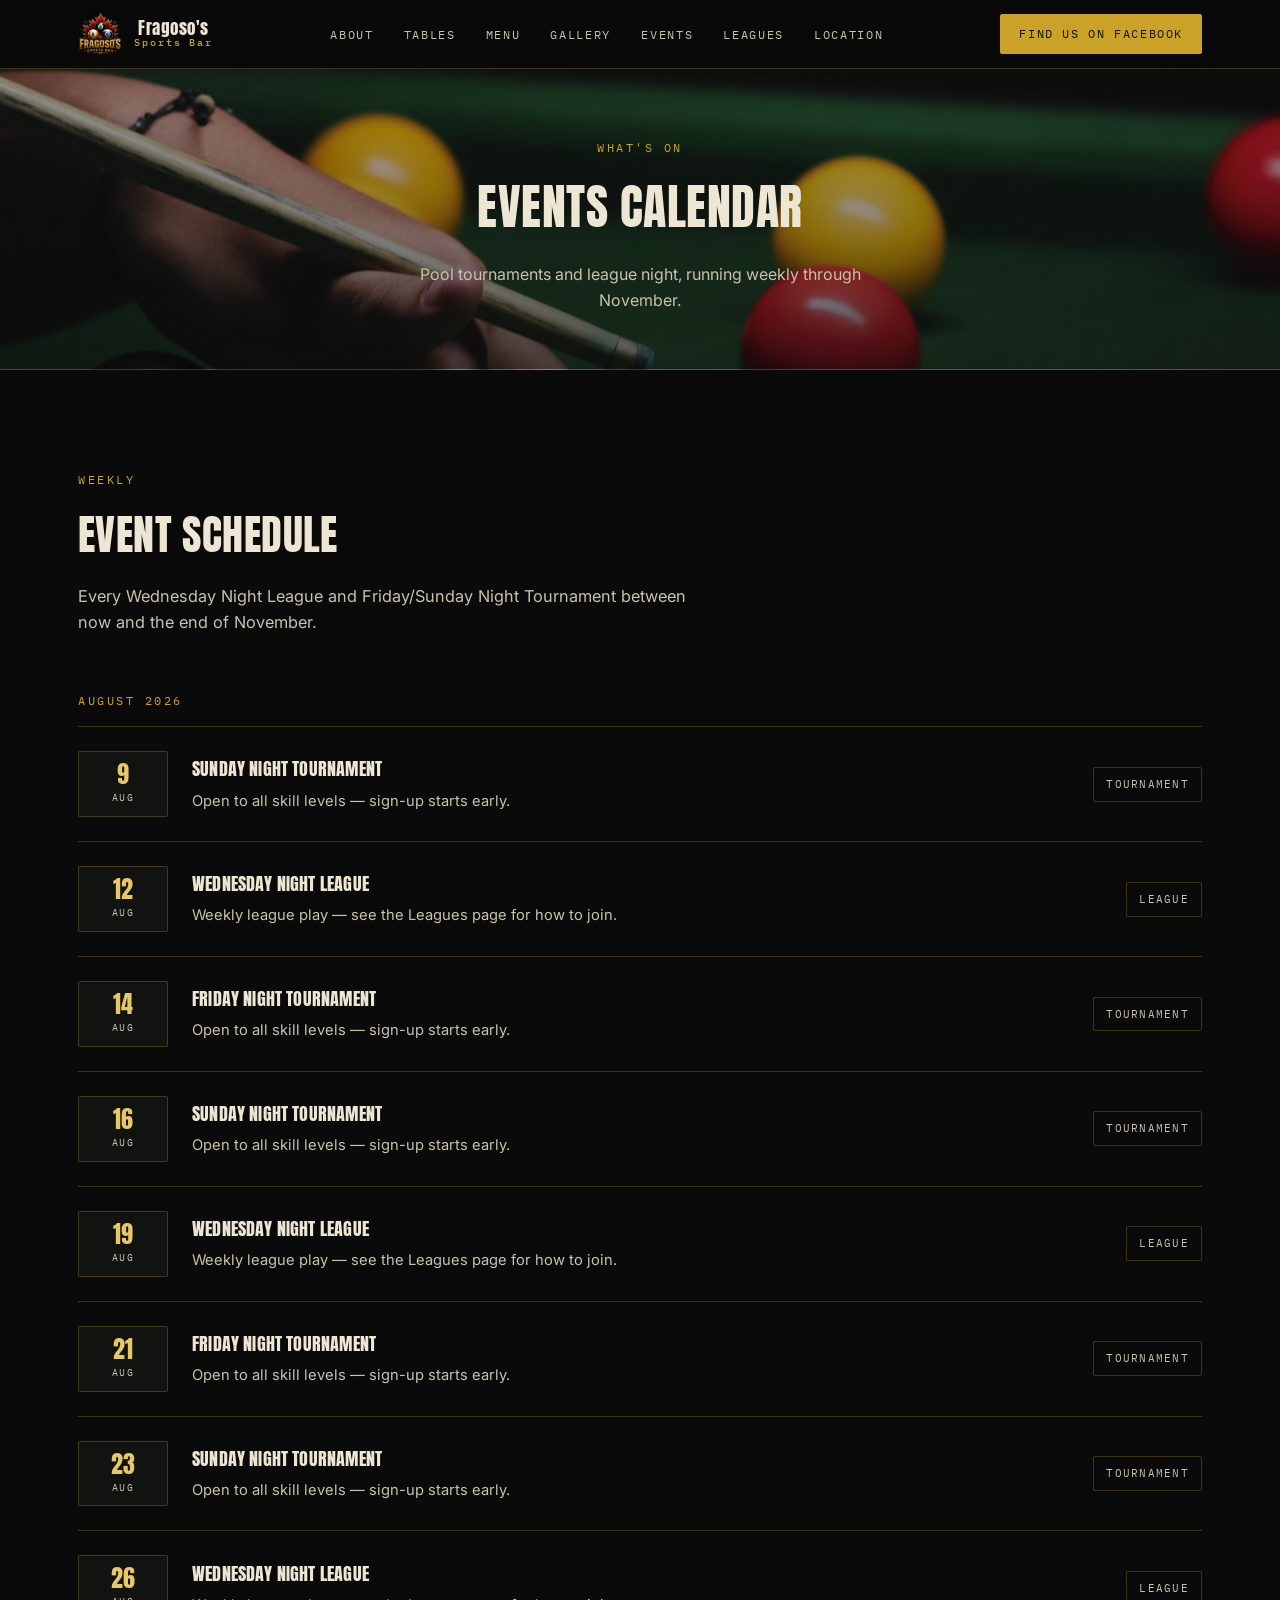
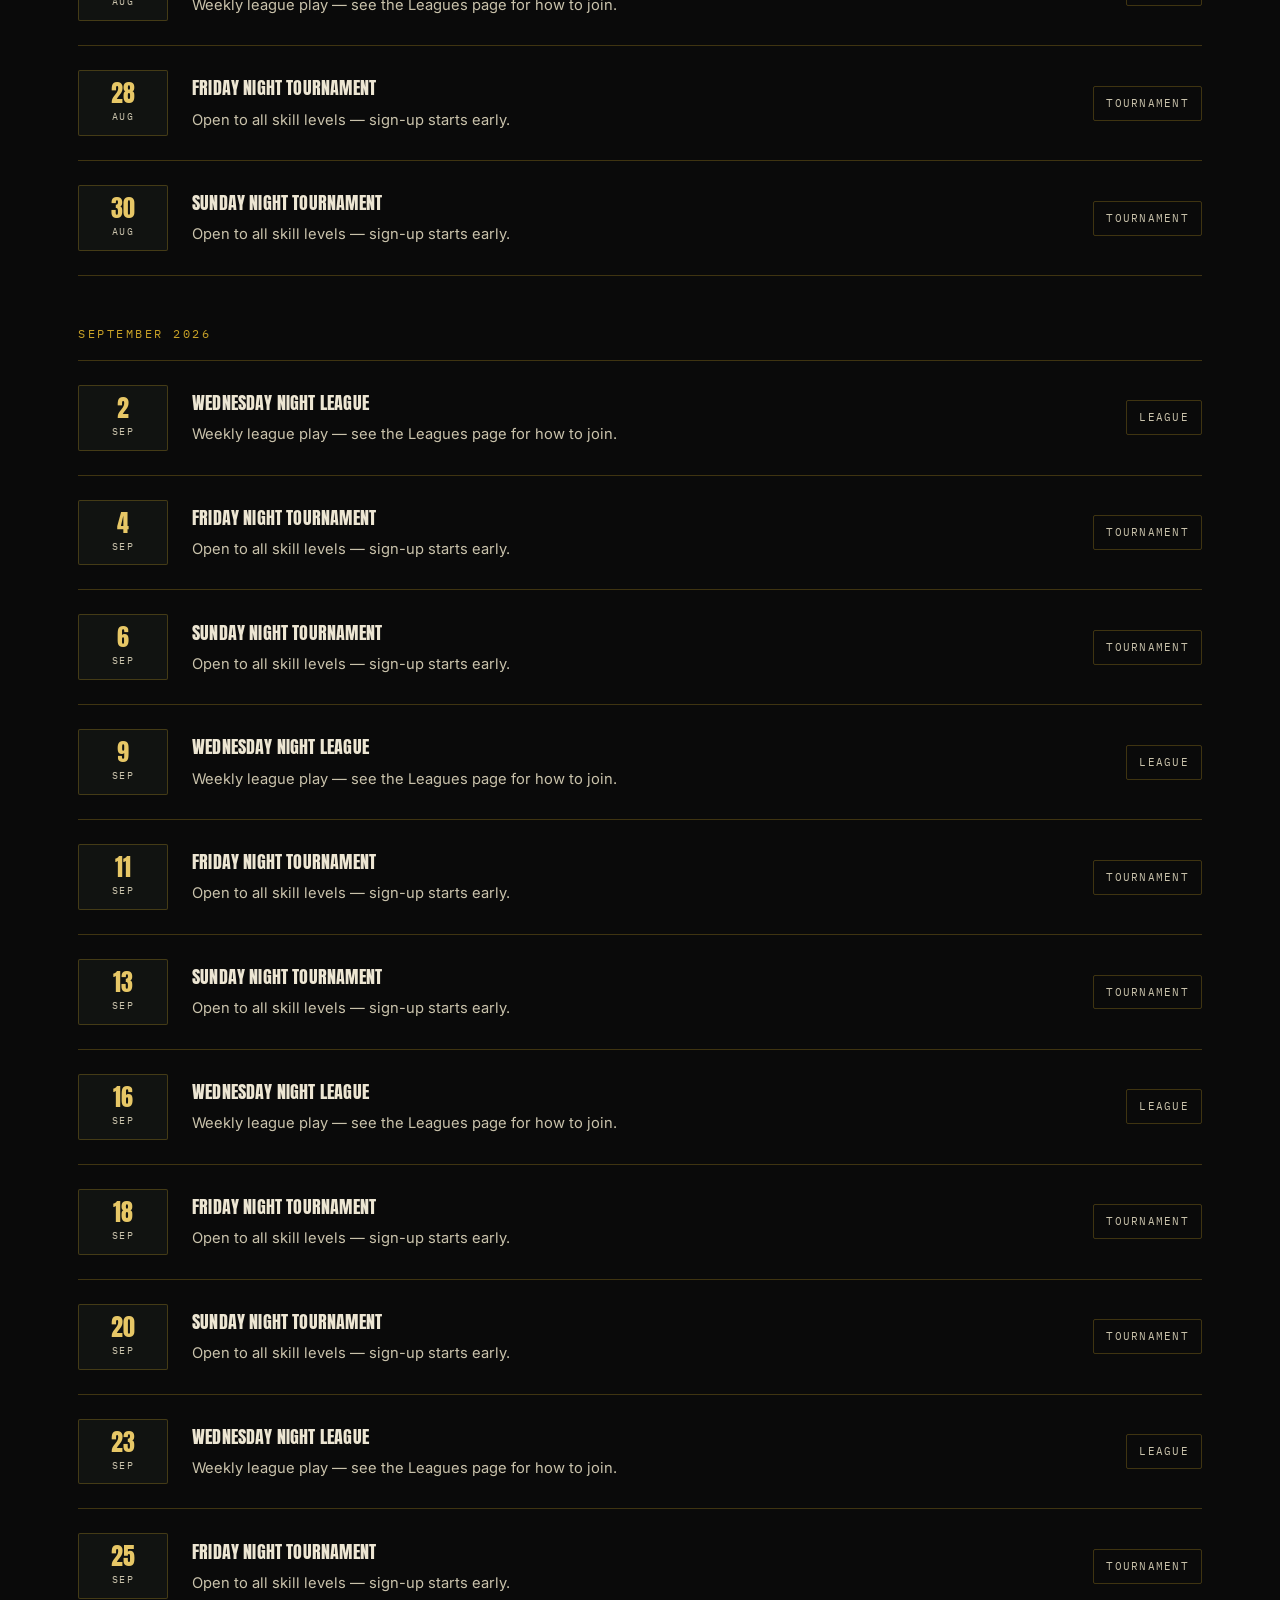
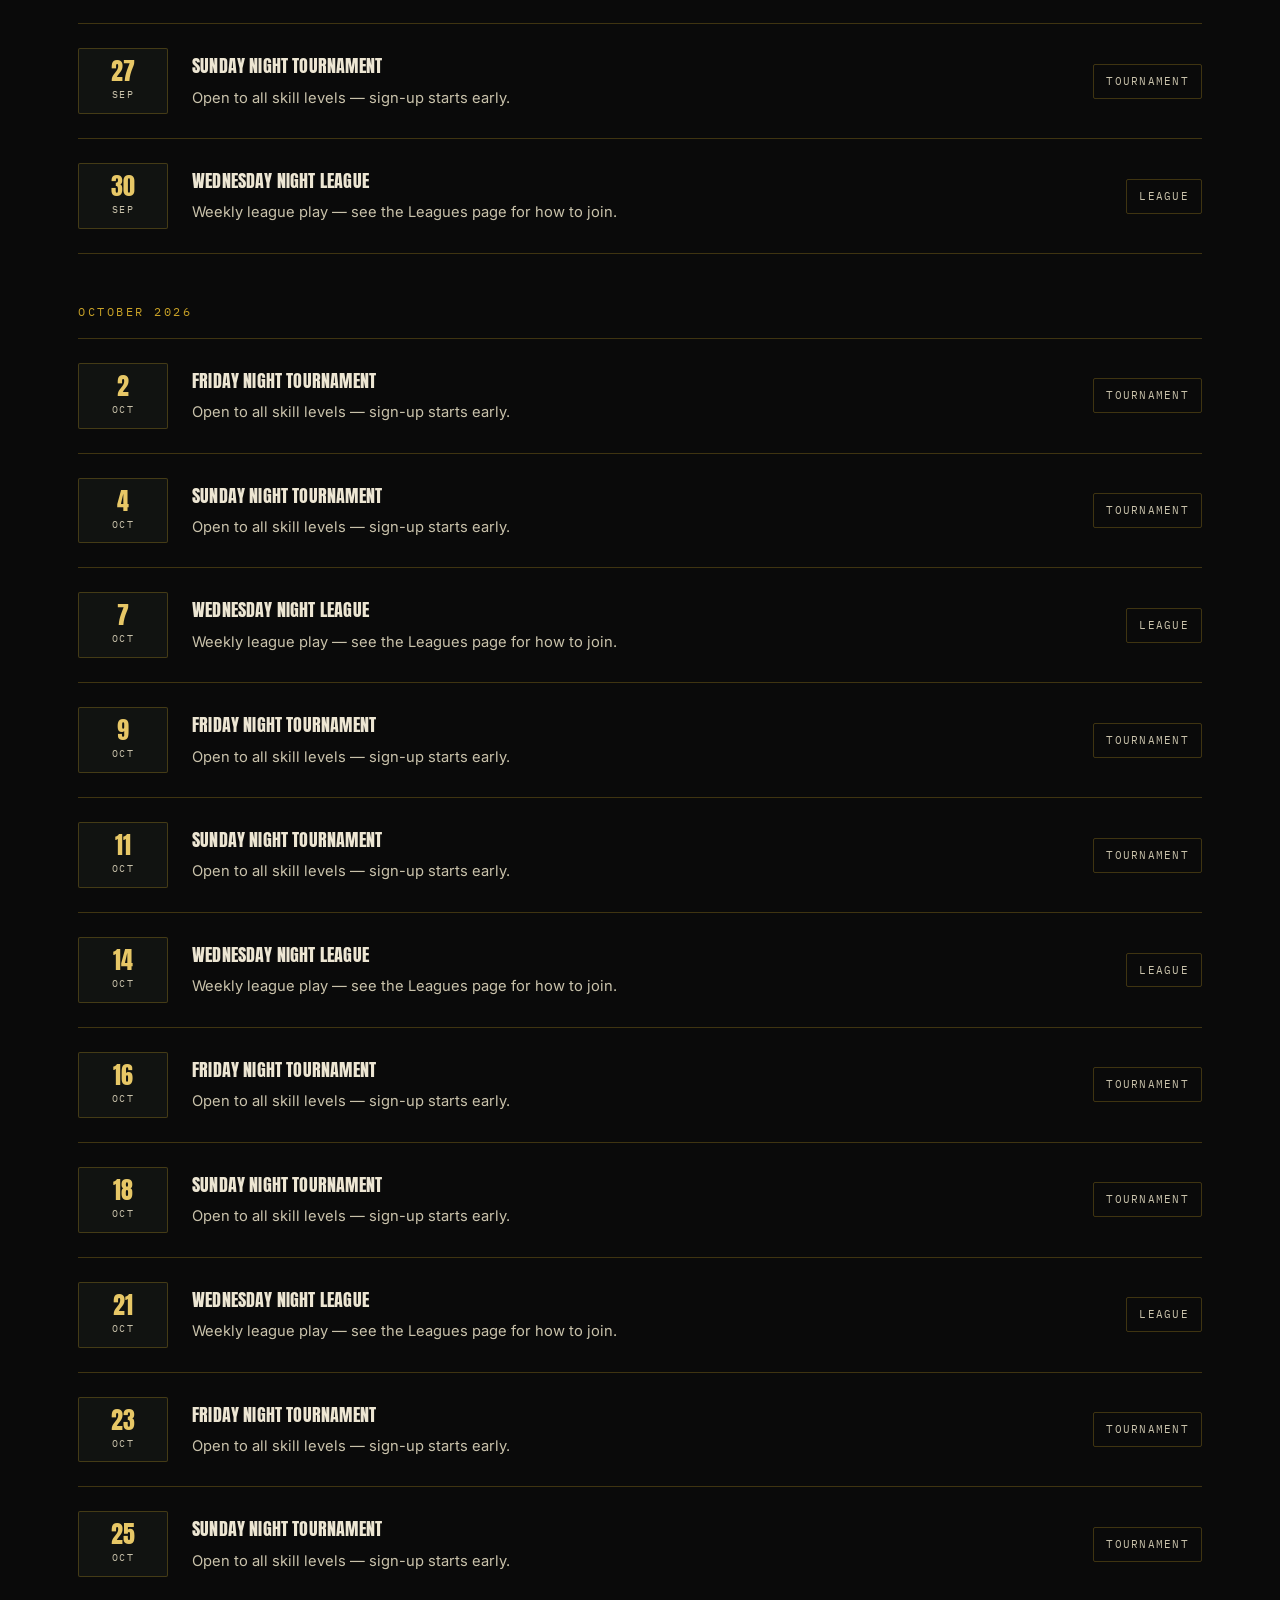
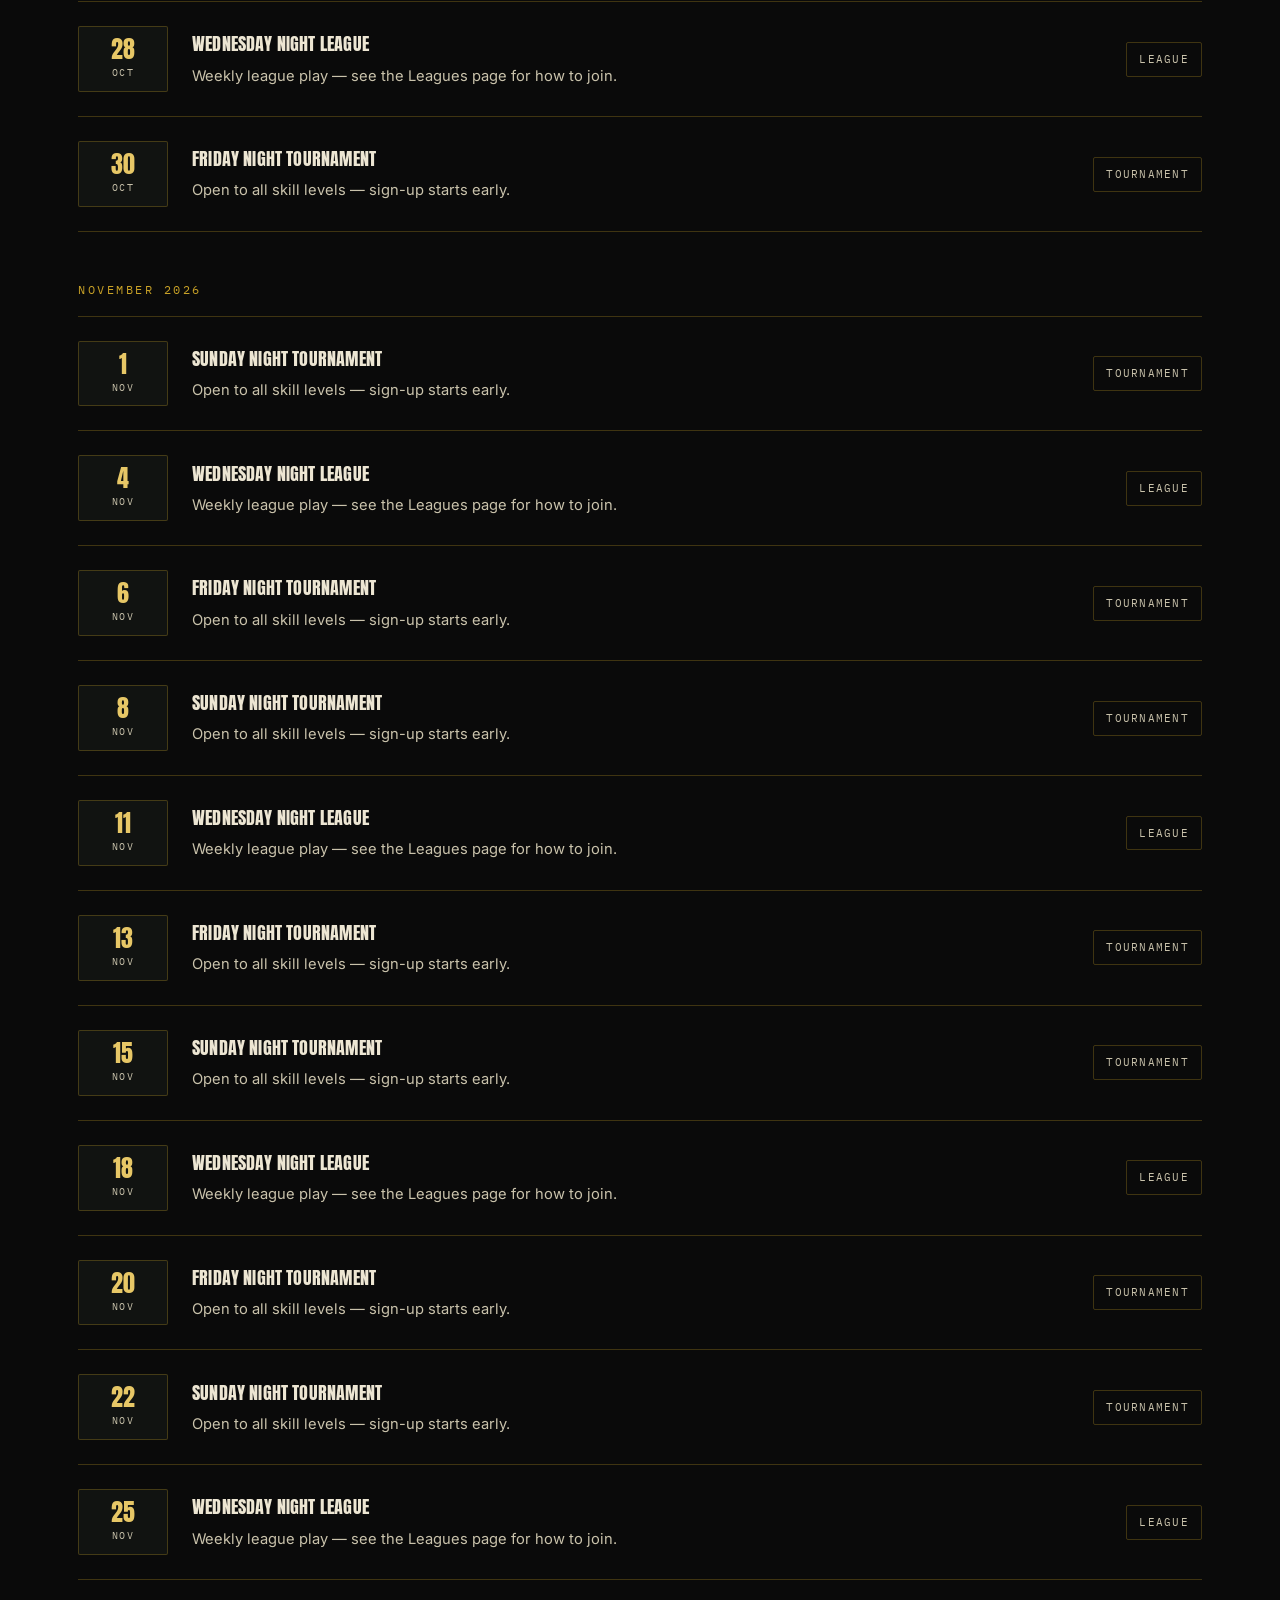
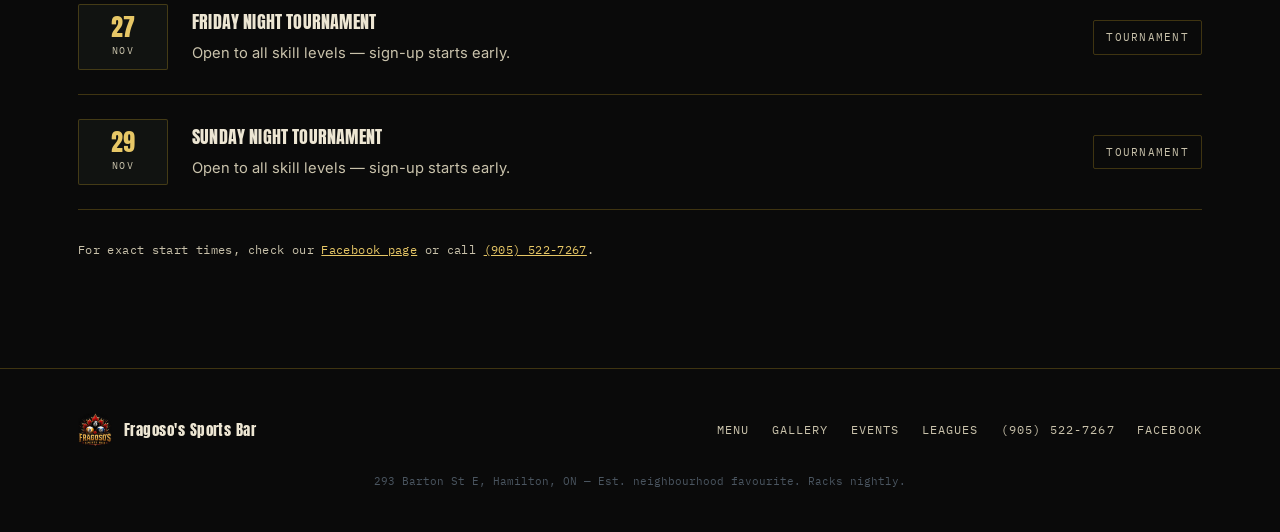
==== commit 879cb292: "Add files via upload" ====
--- a/events.html
+++ b/events.html
@@ -8,7 +8,7 @@
 <link rel="preconnect" href="https://fonts.googleapis.com">
 <link rel="preconnect" href="https://fonts.gstatic.com" crossorigin>
 <link href="https://fonts.googleapis.com/css2?family=Anton&family=IBM+Plex+Mono:wght@400;500;600&family=Inter:wght@400;500;600;700&display=swap" rel="stylesheet">
-<link rel="stylesheet" href="styles.css?v=15">
+<link rel="stylesheet" href="styles.css?v=16">
 </head>
 <body>
 
@@ -16,7 +16,7 @@
   <nav class="nav" id="siteNav">
     <a href="index.html" class="nav-brand">
       <img src="assets/logo.png?v=2" alt="Fragoso's Sports Bar logo">
-      <span class="word">Fragoso's<small>Sports Bar · Hamilton</small></span>
+      <span class="word">Fragoso's<small>Sports Bar</small></span>
     </a>
     <ul class="nav-links">
       <li><a href="index.html#about">About</a></li>
--- a/styles.css
+++ b/styles.css
@@ -1,4 +1,4 @@
-/* Fragoso's Sports Bar — styles.css — v15 */
+/* Fragoso's Sports Bar — styles.css — v16 */
   :root{
     --black:#0a0a0a;
     --black-2:#111311;
@@ -109,7 +109,7 @@
   .nav-brand img{height:44px; width:auto;}
   .nav-brand .word{
     font-family:'Anton',sans-serif; font-size:1.05rem; letter-spacing:0.03em; color:var(--cream);
-    line-height:1.1;
+    line-height:1.1; text-align:center;
   }
   .nav-brand .word small{
     display:block; font-family:'IBM Plex Mono',monospace; font-size:0.6rem; letter-spacing:0.2em; color:var(--gold); font-weight:500;
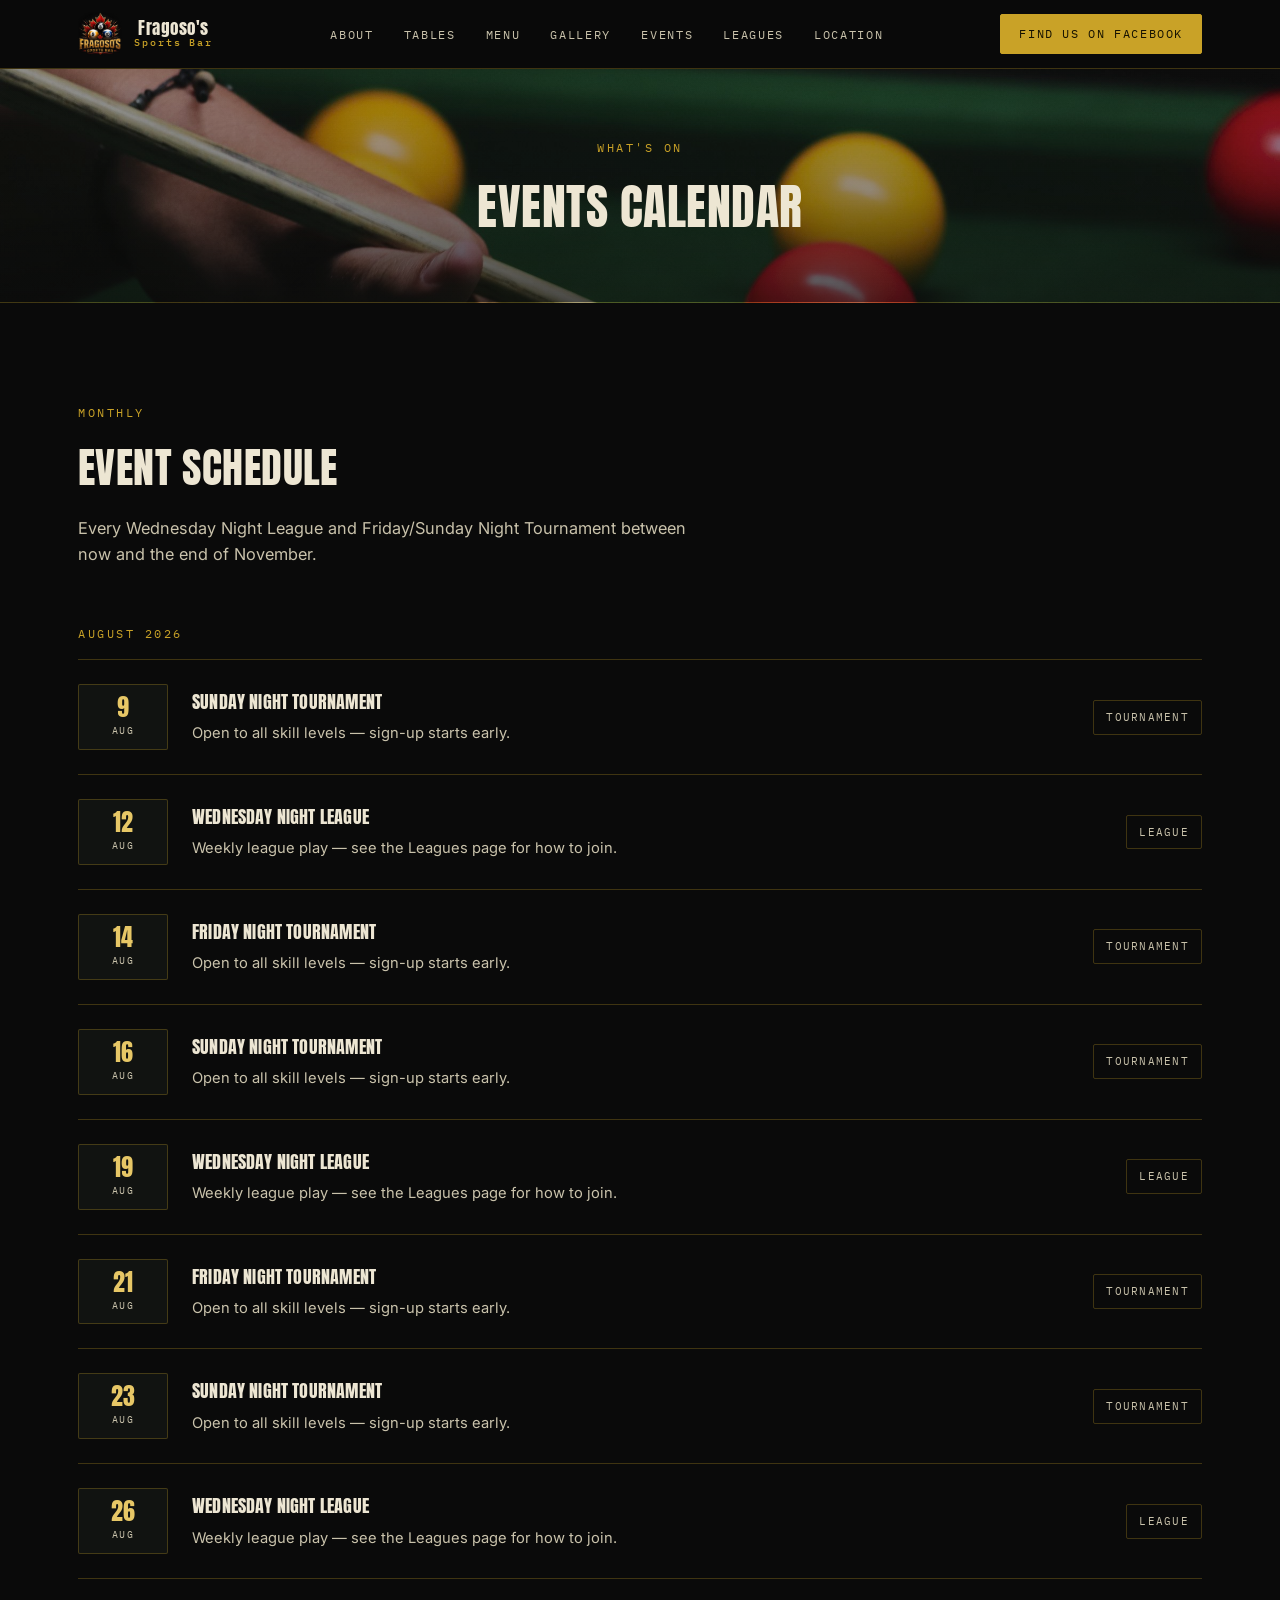
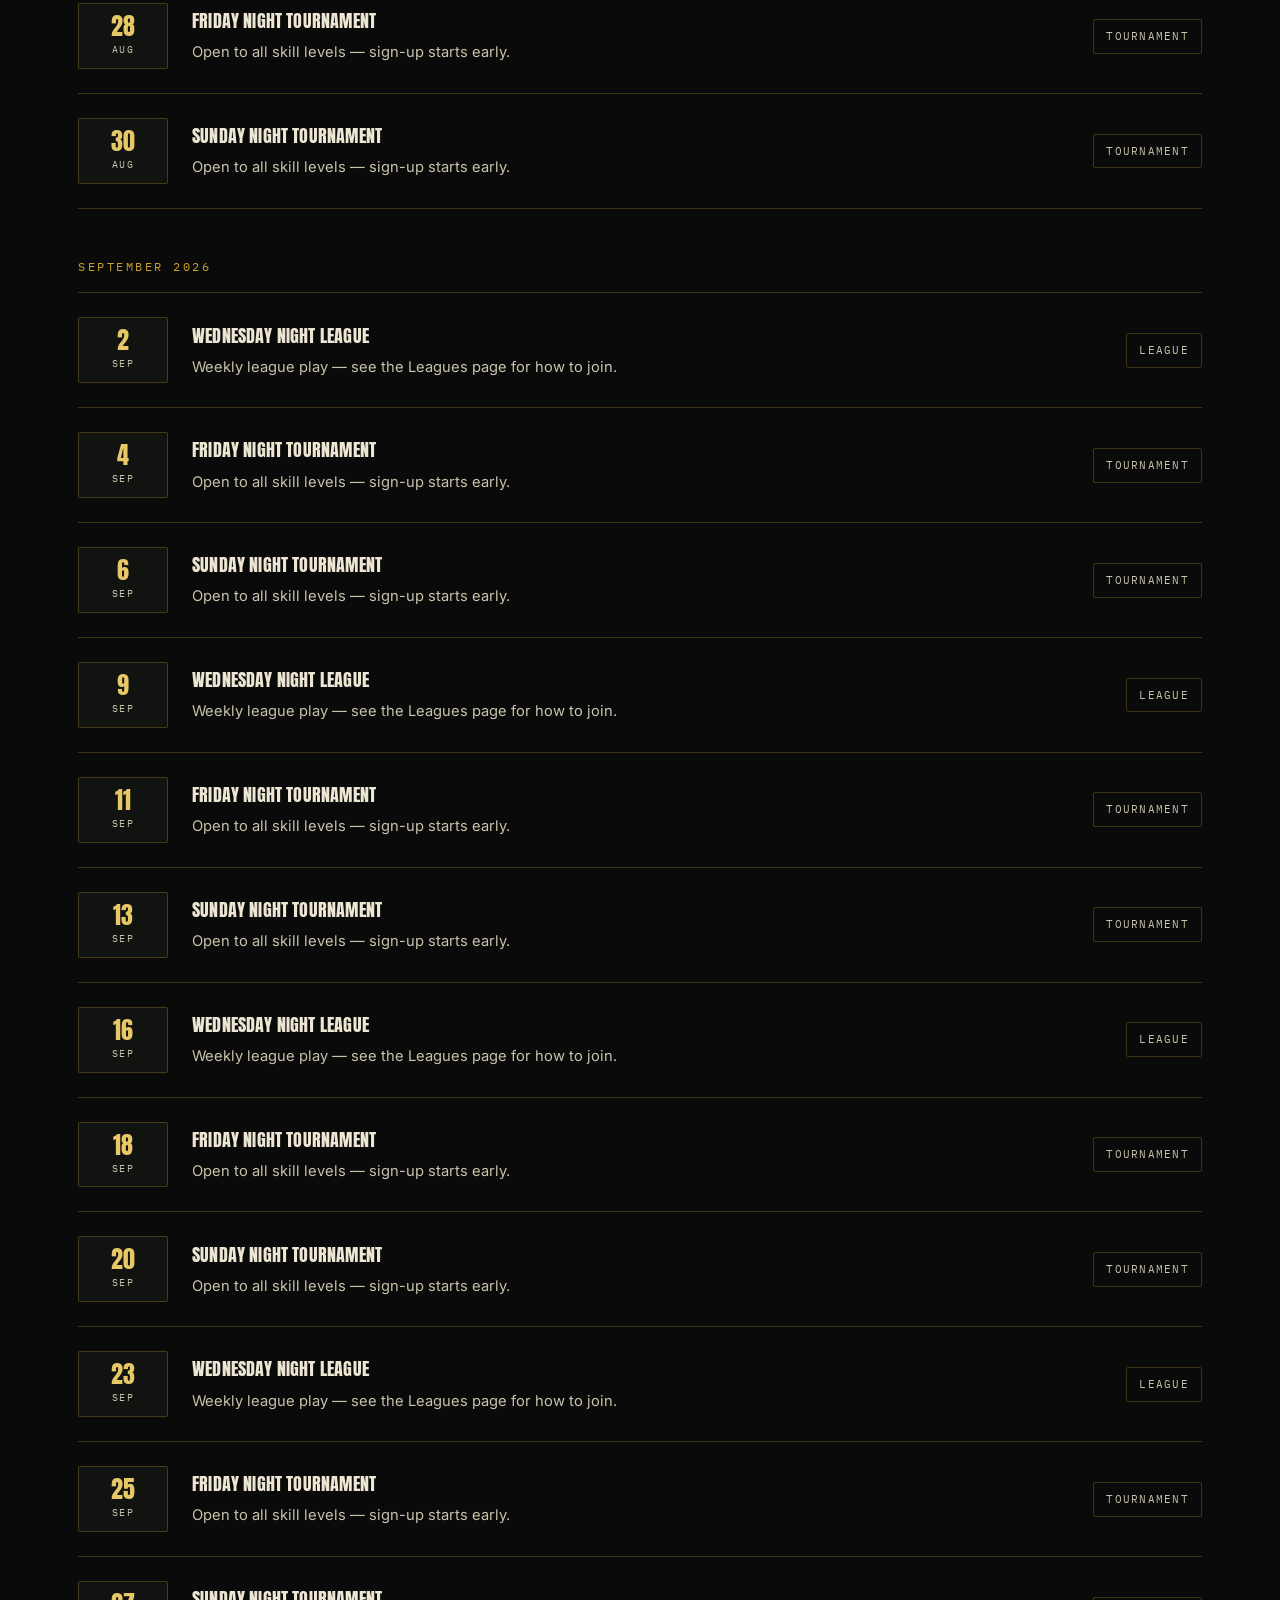
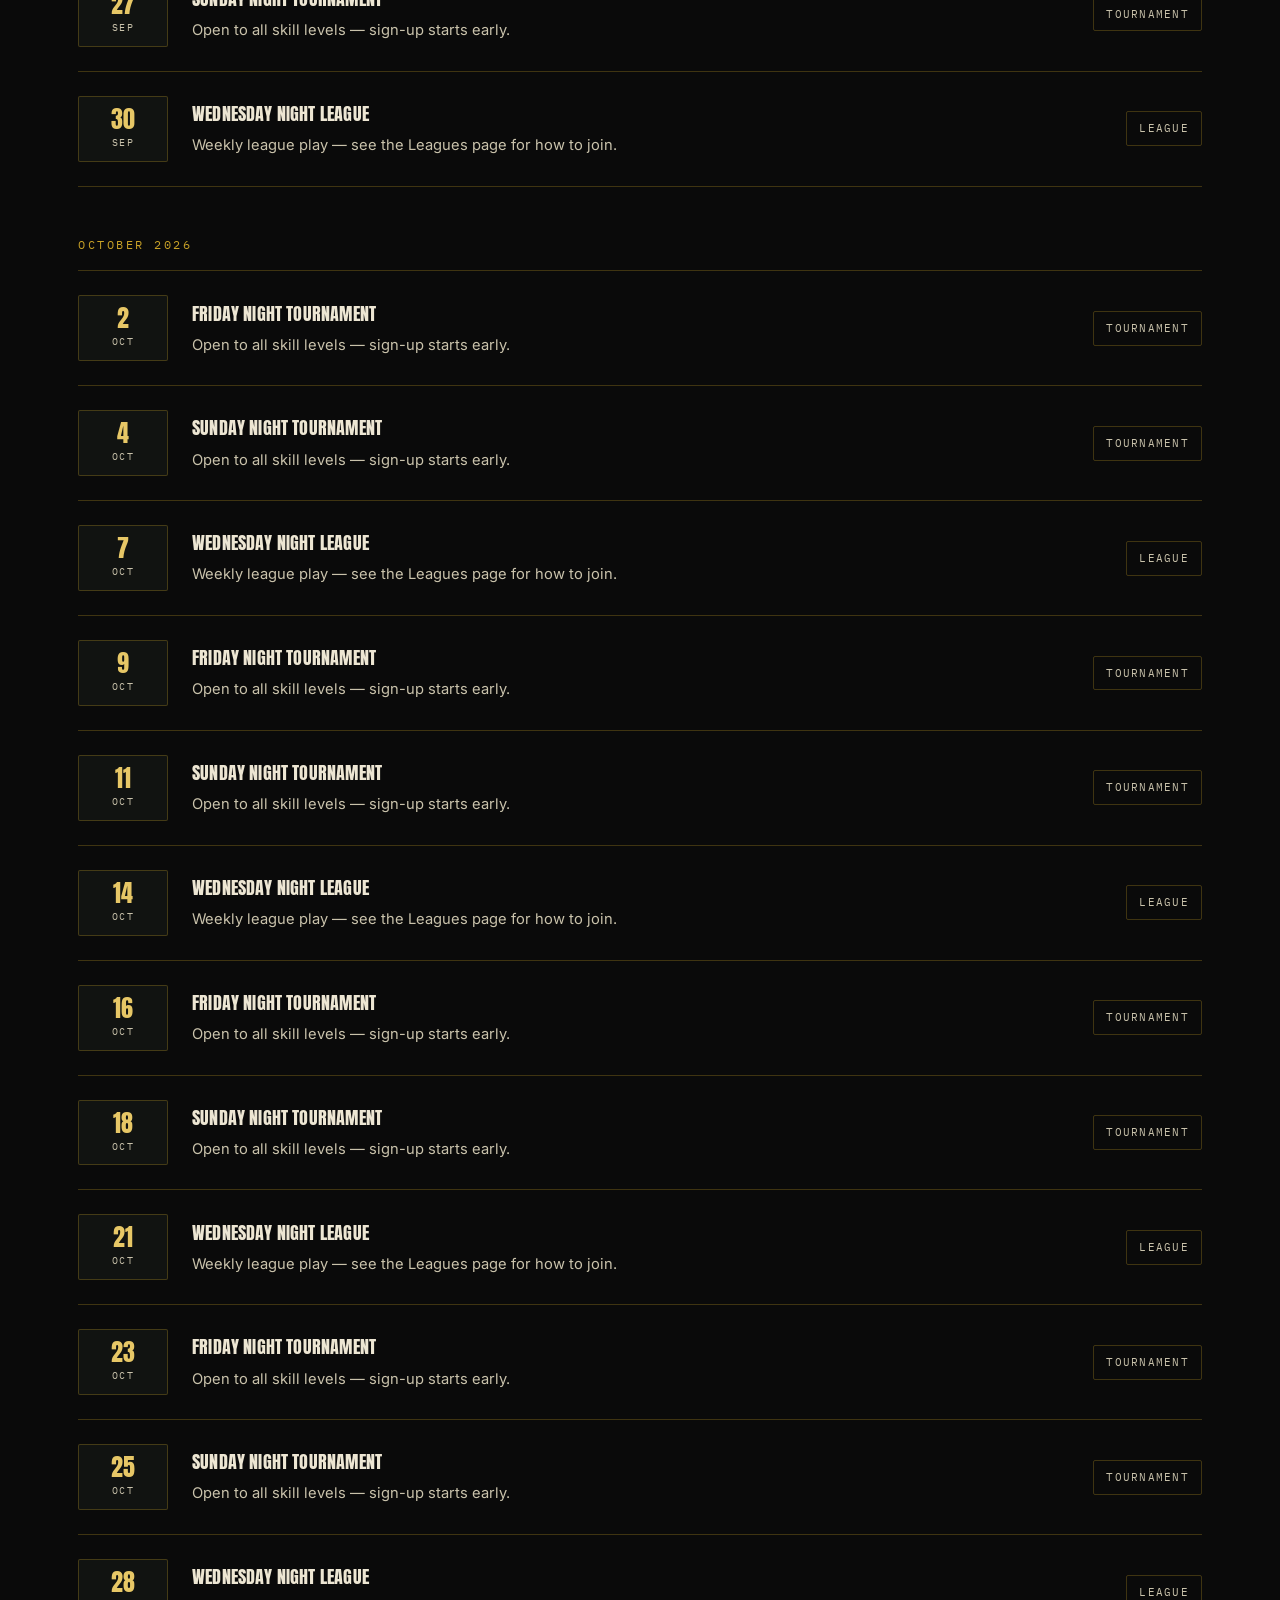
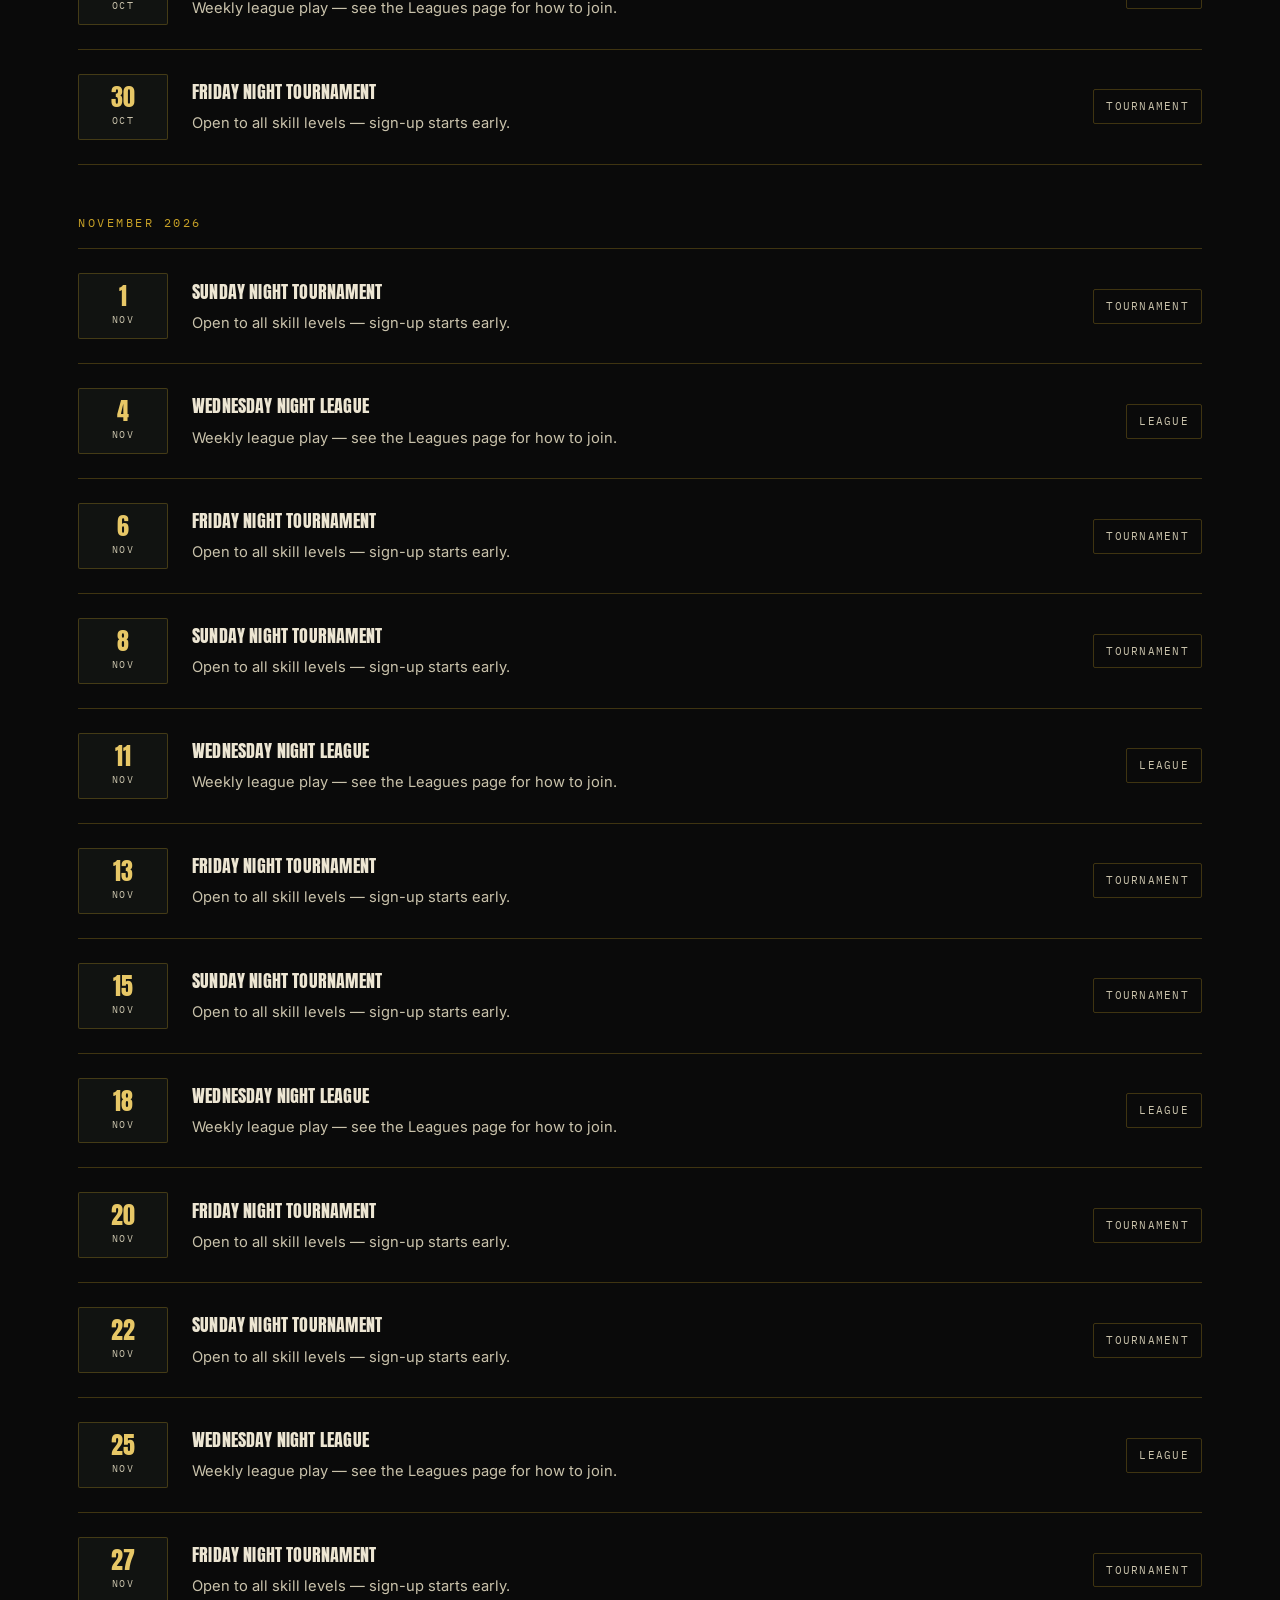
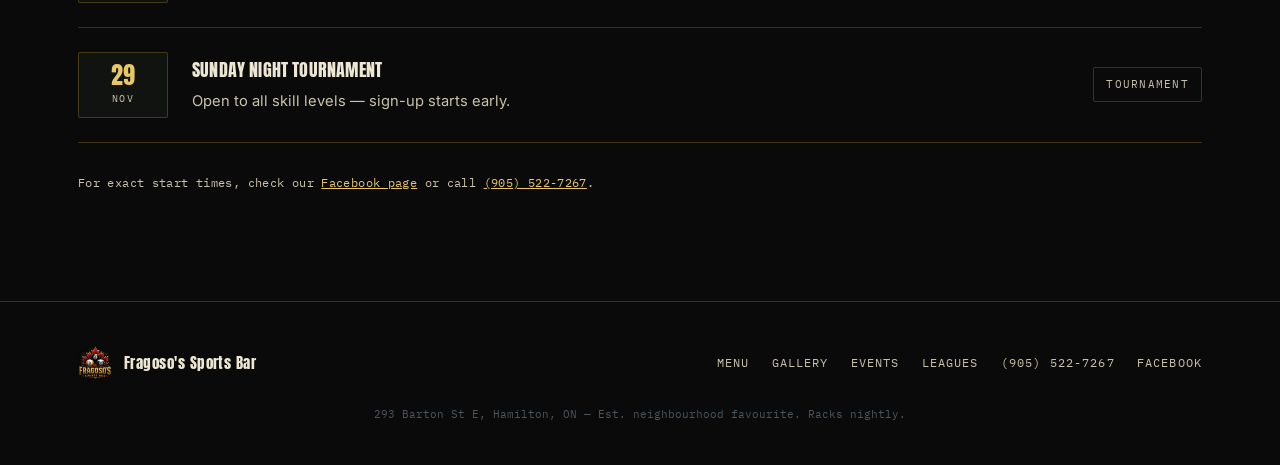
==== commit fb731343: "Add files via upload" ====
--- a/events.html
+++ b/events.html
@@ -37,13 +37,12 @@
   <section class="page-hero">
     <span class="eyebrow">What's On</span>
     <h1>Events Calendar</h1>
-    <p>Pool tournaments and league night, running weekly through November.</p>
   </section>
 
   <section class="on-black">
     <div class="wrap">
       <div class="section-head">
-        <span class="eyebrow">Weekly</span>
+        <span class="eyebrow">Monthly</span>
         <h2>Event Schedule</h2>
         <p>Every Wednesday Night League and Friday/Sunday Night Tournament between now and the end of November.</p>
       </div>
